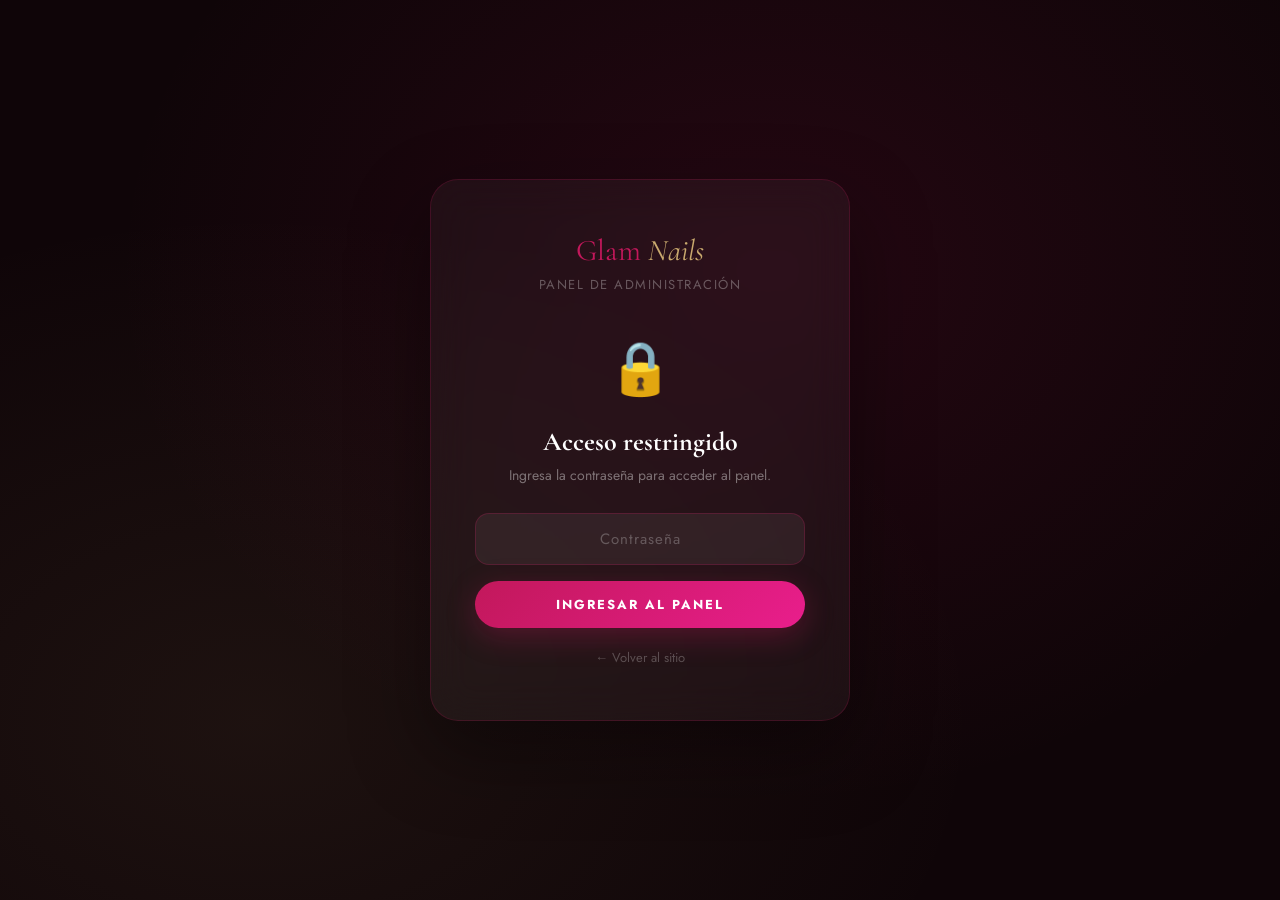
==== admin.html @ 14b95b0a "Add files via upload" ====
<!DOCTYPE html>
<html lang="es">
<head>
<meta charset="UTF-8">
<meta name="viewport" content="width=device-width, initial-scale=1.0">
<title>Admin — Glam Nails Studio</title>
<link rel="preconnect" href="https://fonts.googleapis.com">
<link href="https://fonts.googleapis.com/css2?family=Cormorant+Garamond:ital,wght@0,600;1,400&family=Jost:wght@300;400;500;600&display=swap" rel="stylesheet">
<style>
:root {
  --rose: #c2185b;
  --rose-light: #e91e8c;
  --blush: #fce4ec;
  --blush-mid: #f8bbd0;
  --gold: #c9a96e;
  --cream: #fff8f8;
  --dark: #1a0a0f;
  --text: #3d1a2a;
  --muted: #9e7a8a;
  --bg: #0f0508;
  --sidebar-w: 240px;
  --success: #22c55e;
  --danger: #ef4444;
}

* { margin: 0; padding: 0; box-sizing: border-box; }
body { font-family: 'Jost', sans-serif; background: var(--bg); color: #e8d5dc; min-height: 100vh; }

/* ===================== LOGIN SCREEN ===================== */
#loginScreen {
  min-height: 100vh;
  display: flex;
  align-items: center;
  justify-content: center;
  background: radial-gradient(ellipse at 60% 30%, rgba(194,24,91,.12) 0%, transparent 60%),
              radial-gradient(ellipse at 20% 80%, rgba(201,169,110,.08) 0%, transparent 50%),
              var(--bg);
}
.login-box {
  background: rgba(255,255,255,.04);
  border: 1px solid rgba(194,24,91,.2);
  border-radius: 28px;
  padding: 52px 44px;
  width: 100%;
  max-width: 420px;
  text-align: center;
  backdrop-filter: blur(20px);
  box-shadow: 0 32px 80px rgba(0,0,0,.4);
}
.login-logo { font-family: 'Cormorant Garamond', serif; font-size: 30px; color: var(--rose); margin-bottom: 6px; }
.login-logo span { color: var(--gold); font-style: italic; }
.login-subtitle { font-size: 13px; color: rgba(255,255,255,.3); letter-spacing: 1.5px; text-transform: uppercase; margin-bottom: 36px; }
.login-icon { font-size: 52px; margin-bottom: 20px; }
.login-box h2 { font-family: 'Cormorant Garamond', serif; font-size: 26px; color: #fff; margin-bottom: 8px; }
.login-box p { font-size: 14px; color: rgba(255,255,255,.4); margin-bottom: 28px; }
.login-input-wrap { position: relative; margin-bottom: 16px; }
.login-input-wrap input {
  width: 100%;
  padding: 14px 18px;
  background: rgba(255,255,255,.06);
  border: 1.5px solid rgba(194,24,91,.25);
  border-radius: 14px;
  font-family: 'Jost', sans-serif;
  font-size: 15px;
  color: #fff;
  outline: none;
  letter-spacing: 3px;
  text-align: center;
  transition: border-color .3s, box-shadow .3s;
}
.login-input-wrap input:focus {
  border-color: var(--rose);
  box-shadow: 0 0 0 4px rgba(194,24,91,.12);
}
.login-input-wrap input::placeholder { letter-spacing: 1px; color: rgba(255,255,255,.25); }
.login-btn {
  width: 100%;
  padding: 14px;
  background: linear-gradient(135deg, var(--rose), var(--rose-light));
  color: #fff;
  border: none;
  border-radius: 40px;
  font-size: 13px;
  letter-spacing: 2px;
  text-transform: uppercase;
  font-weight: 700;
  cursor: pointer;
  font-family: 'Jost', sans-serif;
  transition: all .3s;
  box-shadow: 0 8px 30px rgba(194,24,91,.3);
}
.login-btn:hover { transform: translateY(-2px); box-shadow: 0 14px 40px rgba(194,24,91,.4); }
.login-error {
  display: none;
  align-items: center;
  gap: 8px;
  background: rgba(239,68,68,.1);
  border: 1px solid rgba(239,68,68,.3);
  color: #fca5a5;
  padding: 10px 16px;
  border-radius: 10px;
  font-size: 13px;
  margin-top: 14px;
}
.back-link { display: inline-block; margin-top: 20px; color: rgba(255,255,255,.25); font-size: 13px; text-decoration: none; transition: color .3s; }
.back-link:hover { color: var(--rose); }

/* ===================== ADMIN PANEL ===================== */
#adminPanel { display: none; min-height: 100vh; }

.admin-layout { display: flex; min-height: 100vh; }

/* SIDEBAR */
.sidebar {
  width: var(--sidebar-w);
  background: rgba(255,255,255,.03);
  border-right: 1px solid rgba(194,24,91,.12);
  display: flex;
  flex-direction: column;
  position: fixed;
  top: 0; left: 0; bottom: 0;
  z-index: 100;
}
.sidebar-brand {
  padding: 28px 24px 20px;
  border-bottom: 1px solid rgba(194,24,91,.1);
}
.sidebar-brand .logo { font-family: 'Cormorant Garamond', serif; font-size: 20px; color: var(--rose); }
.sidebar-brand .logo span { color: var(--gold); font-style: italic; }
.sidebar-brand p { font-size: 11px; color: rgba(255,255,255,.25); letter-spacing: 1.5px; text-transform: uppercase; margin-top: 2px; }
.sidebar-nav { flex: 1; padding: 16px 12px; }
.sidebar-section { font-size: 10px; letter-spacing: 2px; text-transform: uppercase; color: rgba(255,255,255,.2); padding: 12px 12px 6px; }
.tab-btn {
  width: 100%;
  display: flex;
  align-items: center;
  gap: 10px;
  padding: 10px 12px;
  background: none;
  border: none;
  color: rgba(255,255,255,.45);
  font-family: 'Jost', sans-serif;
  font-size: 14px;
  font-weight: 500;
  cursor: pointer;
  border-radius: 10px;
  transition: all .2s;
  text-align: left;
  margin-bottom: 2px;
  position: relative;
}
.tab-btn .tab-icon { font-size: 16px; }
.tab-btn:hover { background: rgba(194,24,91,.08); color: rgba(255,255,255,.75); }
.tab-btn.active { background: rgba(194,24,91,.15); color: #fff; }
.tab-btn.active::before {
  content: '';
  position: absolute;
  left: 0; top: 25%; bottom: 25%;
  width: 3px;
  background: var(--rose);
  border-radius: 0 3px 3px 0;
}
.tab-badge {
  margin-left: auto;
  background: var(--rose);
  color: #fff;
  font-size: 10px;
  font-weight: 700;
  padding: 2px 7px;
  border-radius: 20px;
  min-width: 20px;
  text-align: center;
}
.sidebar-footer {
  padding: 16px 12px;
  border-top: 1px solid rgba(194,24,91,.1);
}
.back-to-site {
  display: flex;
  align-items: center;
  gap: 8px;
  color: rgba(255,255,255,.3);
  font-size: 13px;
  text-decoration: none;
  padding: 8px 12px;
  border-radius: 8px;
  transition: all .2s;
}
.back-to-site:hover { color: rgba(255,255,255,.6); background: rgba(255,255,255,.04); }

/* MAIN CONTENT */
.admin-main {
  margin-left: var(--sidebar-w);
  flex: 1;
  padding: 36px 40px;
  min-height: 100vh;
}
.admin-topbar {
  display: flex;
  align-items: center;
  justify-content: space-between;
  margin-bottom: 32px;
}
.admin-topbar h1 {
  font-family: 'Cormorant Garamond', serif;
  font-size: 30px;
  font-weight: 600;
  color: #fff;
}
.admin-topbar p { font-size: 13px; color: rgba(255,255,255,.3); margin-top: 2px; }
.topbar-actions { display: flex; gap: 10px; }

/* TAB PANES */
.tab-pane { display: none; }
.tab-pane.active { display: block; }

/* CARDS & SECTIONS */
.admin-card {
  background: rgba(255,255,255,.04);
  border: 1px solid rgba(194,24,91,.12);
  border-radius: 18px;
  padding: 28px;
  margin-bottom: 24px;
}
.admin-card h3 {
  font-family: 'Cormorant Garamond', serif;
  font-size: 22px;
  color: #fff;
  margin-bottom: 6px;
}
.admin-card .card-sub { font-size: 13px; color: rgba(255,255,255,.3); margin-bottom: 20px; }

/* DROP ZONE */
.drop-zone {
  border: 2px dashed rgba(194,24,91,.3);
  border-radius: 14px;
  padding: 36px;
  text-align: center;
  cursor: pointer;
  transition: all .3s;
  position: relative;
  background: rgba(194,24,91,.03);
}
.drop-zone:hover, .drop-zone.drag-over {
  border-color: var(--rose);
  background: rgba(194,24,91,.07);
}
.drop-zone input[type=file] {
  position: absolute; inset: 0; opacity: 0; cursor: pointer; width: 100%; height: 100%;
}
.drop-icon { font-size: 38px; margin-bottom: 10px; }
.drop-zone strong { color: rgba(255,255,255,.7); font-size: 15px; display: block; margin-bottom: 4px; }
.drop-zone p { color: rgba(255,255,255,.3); font-size: 13px; }

/* GALLERY GRID ADMIN */
.admin-gallery-grid {
  display: grid;
  grid-template-columns: repeat(auto-fill, minmax(140px, 1fr));
  gap: 12px;
  margin-top: 20px;
}
.admin-img-card {
  border-radius: 12px;
  overflow: hidden;
  aspect-ratio: 1;
  position: relative;
  background: rgba(255,255,255,.05);
  border: 1px solid rgba(194,24,91,.1);
}
.admin-img-card img { width: 100%; height: 100%; object-fit: cover; }
.admin-img-overlay {
  position: absolute; inset: 0;
  background: rgba(26,10,15,.6);
  display: flex; align-items: center; justify-content: center;
  opacity: 0; transition: opacity .2s;
}
.admin-img-card:hover .admin-img-overlay { opacity: 1; }
.img-delete-btn {
  background: rgba(239,68,68,.9); border: none; border-radius: 50%;
  width: 36px; height: 36px; font-size: 16px; cursor: pointer;
  display: flex; align-items: center; justify-content: center;
  transition: background .2s;
}
.img-delete-btn:hover { background: #dc2626; }
.img-name {
  position: absolute; bottom: 0; left: 0; right: 0;
  background: linear-gradient(to top, rgba(0,0,0,.7), transparent);
  color: rgba(255,255,255,.7); font-size: 10px; padding: 8px 8px 6px;
  letter-spacing: .5px; white-space: nowrap; overflow: hidden; text-overflow: ellipsis;
}

/* CATALOG ADMIN */
.catalog-admin-row {
  display: flex; align-items: center; gap: 14px;
  padding: 14px 0; border-bottom: 1px solid rgba(194,24,91,.08);
}
.catalog-admin-row:last-child { border-bottom: none; }
.catalog-admin-img {
  width: 54px; height: 54px; border-radius: 10px; overflow: hidden;
  background: rgba(194,24,91,.1); display: flex; align-items: center; justify-content: center;
  font-size: 28px; flex-shrink: 0;
}
.catalog-admin-img img { width: 100%; height: 100%; object-fit: cover; }
.catalog-admin-info { flex: 1; min-width: 0; }
.catalog-admin-info strong { color: #fff; font-size: 15px; display: block; }
.catalog-admin-info p { font-size: 13px; color: rgba(255,255,255,.3); margin-top: 2px; }
.cat-type-badge {
  display: inline-block; background: rgba(194,24,91,.15); color: #f48fb1;
  font-size: 10px; letter-spacing: 1px; text-transform: uppercase; font-weight: 600;
  padding: 2px 9px; border-radius: 20px; margin: 3px 0;
}
.cat-price-label { color: var(--gold); font-size: 14px; font-weight: 600; }

/* CATALOG FORM */
#catalogForm {
  background: rgba(194,24,91,.05);
  border: 1px solid rgba(194,24,91,.15);
  border-radius: 14px;
  padding: 24px;
  margin-bottom: 20px;
}
#catalogForm h4 { color: #fff; font-size: 16px; margin-bottom: 16px; }
#catalogImgPreviewWrap { display: none; margin-bottom: 14px; }
#catalogImgPreview { width: 100%; max-height: 180px; object-fit: cover; border-radius: 10px; }

/* FORM ELEMENTS (admin style) */
.form-group-a { margin-bottom: 14px; }
.form-group-a label {
  display: block; font-size: 11px; letter-spacing: 1.5px; text-transform: uppercase;
  color: rgba(255,255,255,.35); font-weight: 600; margin-bottom: 6px;
}
.form-group-a input,
.form-group-a select,
.form-group-a textarea {
  width: 100%;
  padding: 11px 14px;
  background: rgba(255,255,255,.05);
  border: 1.5px solid rgba(194,24,91,.2);
  border-radius: 10px;
  font-family: 'Jost', sans-serif;
  font-size: 14px;
  color: rgba(255,255,255,.85);
  outline: none;
  transition: border-color .3s;
}
.form-group-a input:focus,
.form-group-a select:focus,
.form-group-a textarea:focus { border-color: var(--rose); }
.form-group-a select option { background: #1a0a0f; }
.form-group-a textarea { resize: vertical; }
.form-row-2 { display: grid; grid-template-columns: 1fr 1fr; gap: 14px; }
.form-actions { display: flex; gap: 10px; margin-top: 6px; flex-wrap: wrap; }

/* ACTION BUTTONS */
.action-btn {
  padding: 9px 18px; border-radius: 30px; font-family: 'Jost', sans-serif;
  font-size: 12px; letter-spacing: 1px; text-transform: uppercase; font-weight: 600;
  cursor: pointer; border: none; transition: all .2s; display: inline-flex; align-items: center; gap: 6px;
}
.action-btn.primary { background: linear-gradient(135deg, var(--rose), var(--rose-light)); color: #fff; }
.action-btn.primary:hover { transform: translateY(-1px); box-shadow: 0 6px 20px rgba(194,24,91,.3); }
.action-btn.secondary { background: rgba(255,255,255,.07); color: rgba(255,255,255,.6); border: 1px solid rgba(255,255,255,.12); }
.action-btn.secondary:hover { background: rgba(255,255,255,.1); color: #fff; }
.action-btn.danger { background: rgba(239,68,68,.1); color: #fca5a5; border: 1px solid rgba(239,68,68,.2); }
.action-btn.danger:hover { background: rgba(239,68,68,.2); }
.action-btn.success { background: rgba(34,197,94,.12); color: #86efac; border: 1px solid rgba(34,197,94,.2); }
.action-btn.success:hover { background: rgba(34,197,94,.2); }
.action-btn.small { padding: 6px 13px; font-size: 11px; }

/* SERVICES ADMIN */
.service-admin-card {
  background: rgba(255,255,255,.03);
  border: 1px solid rgba(194,24,91,.1);
  border-radius: 14px;
  padding: 20px;
  margin-bottom: 14px;
  transition: border-color .2s;
}
.service-admin-card:hover { border-color: rgba(194,24,91,.22); }
.service-admin-head { display: flex; align-items: center; gap: 14px; }
.svc-icon-big { font-size: 32px; flex-shrink: 0; }
.service-admin-head > div { flex: 1; }
.service-admin-head strong { color: #fff; font-size: 16px; display: block; }
.svc-price-display { font-size: 13px; color: var(--gold); }
.service-edit-form {
  margin-top: 18px;
  padding-top: 18px;
  border-top: 1px solid rgba(194,24,91,.1);
}

/* APPOINTMENTS */
.apt-filter-tabs { display: flex; gap: 8px; margin-bottom: 18px; flex-wrap: wrap; }
.apt-filter-btn {
  padding: 7px 18px; border-radius: 20px; border: 1px solid rgba(194,24,91,.2);
  background: none; color: rgba(255,255,255,.4); font-size: 12px; font-weight: 600;
  letter-spacing: 1px; text-transform: uppercase; cursor: pointer;
  font-family: 'Jost', sans-serif; transition: all .2s;
}
.apt-filter-btn:hover, .apt-filter-btn.active { background: rgba(194,24,91,.15); color: #fff; border-color: rgba(194,24,91,.4); }
.apt-card {
  background: rgba(255,255,255,.03);
  border: 1px solid rgba(194,24,91,.1);
  border-left: 3px solid rgba(194,24,91,.4);
  border-radius: 12px;
  padding: 16px 18px;
  margin-bottom: 10px;
}
.apt-card.status-confirmada { border-left-color: var(--success); }
.apt-card.status-cancelada { border-left-color: #ef4444; opacity: .65; }
.apt-head { display: flex; align-items: flex-start; justify-content: space-between; margin-bottom: 8px; gap: 12px; }
.apt-head strong { color: #fff; font-size: 15px; }
.apt-badge {
  display: inline-block; font-size: 10px; font-weight: 700; padding: 2px 10px;
  border-radius: 20px; text-transform: uppercase; letter-spacing: 1px; margin-left: 8px;
}
.apt-badge.nueva { background: rgba(194,24,91,.15); color: #f48fb1; }
.apt-badge.confirmada { background: rgba(34,197,94,.12); color: #86efac; }
.apt-badge.cancelada { background: rgba(239,68,68,.1); color: #fca5a5; }
.apt-actions { display: flex; gap: 6px; flex-shrink: 0; flex-wrap: wrap; }
.apt-details { display: flex; flex-wrap: wrap; gap: 14px; font-size: 13px; color: rgba(255,255,255,.4); }
.apt-notes { font-size: 13px; color: rgba(255,255,255,.35); margin-top: 8px; font-style: italic; }

/* BUSINESS FORM */
.biz-section-title { color: rgba(255,255,255,.5); font-size: 11px; letter-spacing: 2px; text-transform: uppercase; font-weight: 600; margin: 22px 0 14px; padding-top: 22px; border-top: 1px solid rgba(194,24,91,.08); }
.biz-section-title:first-child { margin-top: 0; padding-top: 0; border-top: none; }

/* EMPTY STATES */
.empty-state { text-align: center; padding: 40px; color: rgba(255,255,255,.2); }
.empty-state .empty-icon { font-size: 40px; margin-bottom: 12px; }
.empty-state p { font-size: 14px; }

/* STATS BAR */
.stats-bar { display: grid; grid-template-columns: repeat(3, 1fr); gap: 16px; margin-bottom: 28px; }
.stat-box {
  background: rgba(255,255,255,.04);
  border: 1px solid rgba(194,24,91,.1);
  border-radius: 14px;
  padding: 18px 20px;
}
.stat-box .stat-val { font-family: 'Cormorant Garamond', serif; font-size: 32px; color: var(--rose); font-weight: 700; }
.stat-box .stat-lbl { font-size: 12px; color: rgba(255,255,255,.3); letter-spacing: 1px; text-transform: uppercase; margin-top: 4px; }

/* TOAST */
#toast {
  position: fixed; bottom: 28px; left: 50%; transform: translateX(-50%) translateY(20px);
  background: rgba(34,197,94,.9); color: #fff; padding: 12px 24px; border-radius: 30px;
  font-size: 14px; font-weight: 600; pointer-events: none;
  opacity: 0; transition: all .35s; z-index: 9999; white-space: nowrap;
}
#toast.show { opacity: 1; transform: translateX(-50%) translateY(0); }

/* RESPONSIVE */
@media(max-width:768px) {
  .sidebar { display: none; }
  .admin-main { margin-left: 0; padding: 20px; }
  .stats-bar { grid-template-columns: 1fr; }
  .form-row-2 { grid-template-columns: 1fr; }
}
</style>
</head>
<body>

<!-- ======== LOGIN ======== -->
<div id="loginScreen">
  <div class="login-box">
    <div class="login-logo">Glam <span>Nails</span></div>
    <div class="login-subtitle">Panel de Administración</div>
    <div class="login-icon">🔒</div>
    <h2>Acceso restringido</h2>
    <p>Ingresa la contraseña para acceder al panel.</p>
    <div class="login-input-wrap">
      <input type="password" id="adminPass" placeholder="Contraseña">
    </div>
    <button class="login-btn" onclick="checkLogin()">Ingresar al Panel</button>
    <div class="login-error" id="loginError">
      <span>❌</span> Contraseña incorrecta. Intenta de nuevo.
    </div>
    <a href="index.html" class="back-link">← Volver al sitio</a>
  </div>
</div>

<!-- ======== ADMIN PANEL ======== -->
<div id="adminPanel">
  <div class="admin-layout">

    <!-- SIDEBAR -->
    <aside class="sidebar">
      <div class="sidebar-brand">
        <div class="logo">Glam <span>Nails</span></div>
        <p>Panel Admin</p>
      </div>
      <nav class="sidebar-nav">
        <div class="sidebar-section">Contenido</div>
        <button class="tab-btn active" onclick="showTab('tabGaleria', this)">
          <span class="tab-icon">📸</span> Galería
        </button>
        <button class="tab-btn" onclick="showTab('tabCatalogo', this)">
          <span class="tab-icon">💅</span> Catálogo
        </button>
        <button class="tab-btn" onclick="showTab('tabServicios', this)">
          <span class="tab-icon">✨</span> Servicios &amp; Precios
        </button>
        <div class="sidebar-section">Gestión</div>
        <button class="tab-btn" onclick="showTab('tabCitas', this)">
          <span class="tab-icon">📅</span> Citas
          <span class="tab-badge" id="aptsBadge">0</span>
        </button>
        <button class="tab-btn" onclick="showTab('tabNegocio', this)">
          <span class="tab-icon">⚙️</span> Mi Negocio
        </button>
      </nav>
      <div class="sidebar-footer">
        <a href="index.html" class="back-to-site">
          <span>←</span> Ver sitio web
        </a>
      </div>
    </aside>

    <!-- MAIN -->
    <main class="admin-main">

      <!-- TOPBAR (changes per tab) -->
      <div class="admin-topbar">
        <div>
          <h1 id="pageTitle">Galería de Fotos</h1>
          <p id="pageSubtitle">Administra las fotos que se muestran en la galería del sitio</p>
        </div>
      </div>

      <!-- STATS BAR (shown on some tabs) -->
      <div class="stats-bar" id="statsBar" style="display:none;">
        <div class="stat-box">
          <div class="stat-val" id="statApts">0</div>
          <div class="stat-lbl">Citas totales</div>
        </div>
        <div class="stat-box">
          <div class="stat-val" id="statNew">0</div>
          <div class="stat-lbl">Nuevas</div>
        </div>
        <div class="stat-box">
          <div class="stat-val" id="statConfirmed">0</div>
          <div class="stat-lbl">Confirmadas</div>
        </div>
      </div>

      <!-- ===== TAB: GALERÍA ===== -->
      <div class="tab-pane active" id="tabGaleria">
        <div class="admin-card">
          <h3>Subir fotos</h3>
          <p class="card-sub">Puedes subir múltiples fotos a la vez. Las fotos se mostrarán en la galería del sitio.</p>
          <div class="drop-zone" id="galleryDropZone">
            <div class="drop-icon">📤</div>
            <strong>Haz clic o arrastra fotos aquí</strong>
            <p>Formatos: JPG, PNG, WEBP</p>
            <input type="file" id="galleryFileInput" accept="image/*" multiple>
          </div>
        </div>
        <div class="admin-card">
          <h3>Fotos actuales</h3>
          <p class="card-sub">Haz clic en ✕ para eliminar una foto.</p>
          <div class="admin-gallery-grid" id="adminGalleryGrid"></div>
          <div class="empty-state" id="galleryEmpty">
            <div class="empty-icon">🌸</div>
            <p>No hay fotos todavía. ¡Sube la primera!</p>
          </div>
        </div>
      </div>

      <!-- ===== TAB: CATÁLOGO ===== -->
      <div class="tab-pane" id="tabCatalogo">
        <div class="admin-card">
          <div style="display:flex;align-items:center;justify-content:space-between;margin-bottom:16px;">
            <div>
              <h3>Diseños del catálogo</h3>
              <p class="card-sub" style="margin-bottom:0;">Tus diseños personalizados. Los diseños por defecto siempre se muestran.</p>
            </div>
            <button class="action-btn primary" onclick="toggleCatalogForm()">+ Agregar diseño</button>
          </div>

          <!-- FORM (hidden by default) -->
          <div id="catalogForm" style="display:none;">
            <h4>✦ Nuevo diseño</h4>
            <div id="catalogImgPreviewWrap">
              <img id="catalogImgPreview" src="" alt="">
            </div>
            <div style="text-align:center;margin-bottom:14px;">
              <label style="display:inline-block;background:rgba(194,24,91,.12);border:1px dashed rgba(194,24,91,.3);border-radius:10px;padding:10px 24px;cursor:pointer;color:rgba(255,255,255,.5);font-size:13px;">
                📷 Seleccionar imagen
                <input type="file" id="catalogFileInput" accept="image/*" style="display:none;">
              </label>
            </div>
            <div class="form-row-2">
              <div class="form-group-a">
                <label>Nombre del diseño</label>
                <input type="text" id="catName" placeholder="Ej: French Glam">
              </div>
              <div class="form-group-a">
                <label>Categoría</label>
                <select id="catType">
                  <option value="acrilicas">Uñas Acrílicas</option>
                  <option value="gel">Uñas en Gel</option>
                  <option value="nailart">Nail Art</option>
                </select>
              </div>
            </div>
            <div class="form-row-2">
              <div class="form-group-a">
                <label>Precio ($)</label>
                <input type="text" id="catPrice" placeholder="45">
              </div>
              <div class="form-group-a">
                <label>Emoji (si no hay foto)</label>
                <input type="text" id="catEmoji" placeholder="💅" maxlength="4">
              </div>
            </div>
            <div class="form-group-a">
              <label>Descripción</label>
              <input type="text" id="catDesc" placeholder="Ej: Diseño clásico con detalles dorados">
            </div>
            <div class="form-actions">
              <button class="action-btn primary" onclick="saveCatalogItem()">💾 Guardar diseño</button>
              <button class="action-btn secondary" onclick="toggleCatalogForm()">Cancelar</button>
            </div>
          </div>

          <div id="adminCatalogList"></div>
          <div class="empty-state" id="catalogEmpty">
            <div class="empty-icon">💅</div>
            <p>No has agregado diseños personalizados todavía.</p>
          </div>
        </div>
      </div>

      <!-- ===== TAB: SERVICIOS ===== -->
      <div class="tab-pane" id="tabServicios">
        <div class="admin-card">
          <div style="display:flex;align-items:center;justify-content:space-between;margin-bottom:20px;">
            <div>
              <h3>Servicios y Precios</h3>
              <p class="card-sub" style="margin-bottom:0;">Edita los nombres, precios y descripciones de tus servicios.</p>
            </div>
            <button class="action-btn primary" onclick="addNewService()">+ Nuevo servicio</button>
          </div>
          <div id="servicesAdminList"></div>
        </div>
      </div>

      <!-- ===== TAB: CITAS ===== -->
      <div class="tab-pane" id="tabCitas">
        <div class="admin-card">
          <div style="display:flex;align-items:center;justify-content:space-between;margin-bottom:18px;flex-wrap:wrap;gap:12px;">
            <div>
              <h3>Citas recibidas</h3>
              <p class="card-sub" style="margin-bottom:0;">Gestiona las reservas de tus clientas.</p>
            </div>
            <button class="action-btn danger small" onclick="clearAllAppointments()">🗑️ Limpiar todo</button>
          </div>
          <div class="apt-filter-tabs">
            <button class="apt-filter-btn active" onclick="filterApts(this,'todas')">Todas</button>
            <button class="apt-filter-btn" onclick="filterApts(this,'nueva')">Nuevas</button>
            <button class="apt-filter-btn" onclick="filterApts(this,'confirmada')">Confirmadas</button>
          </div>
          <div id="appointmentsList"></div>
          <div class="empty-state" id="appointmentsEmpty">
            <div class="empty-icon">📅</div>
            <p>No hay citas registradas todavía.</p>
          </div>
        </div>
      </div>

      <!-- ===== TAB: NEGOCIO ===== -->
      <div class="tab-pane" id="tabNegocio">
        <div class="admin-card">
          <h3>Información del negocio</h3>
          <p class="card-sub">Esta información se usa en toda la página web.</p>

          <div class="biz-section-title">Datos principales</div>
          <div class="form-row-2">
            <div class="form-group-a">
              <label>Nombre del negocio</label>
              <input type="text" id="bizName" placeholder="Glam Nails Studio">
            </div>
            <div class="form-group-a">
              <label>Teléfono WhatsApp (solo números)</label>
              <input type="tel" id="bizPhone" placeholder="50312345678">
            </div>
          </div>
          <div class="form-group-a">
            <label>Slogan / tagline</label>
            <input type="text" id="bizTagline" placeholder="Arte en tus manos, belleza real.">
          </div>
          <div class="form-row-2">
            <div class="form-group-a">
              <label>Instagram (usuario)</label>
              <input type="text" id="bizInstagram" placeholder="@glamNailsStudio">
            </div>
            <div class="form-group-a">
              <label>Dirección (opcional)</label>
              <input type="text" id="bizAddress" placeholder="Tu ciudad, país">
            </div>
          </div>

          <div class="biz-section-title">Estadísticas del hero</div>
          <div class="form-row-2">
            <div class="form-group-a">
              <label>Clientas felices</label>
              <input type="text" id="bizStatClients" placeholder="500+">
            </div>
            <div class="form-group-a">
              <label>Años de experiencia</label>
              <input type="text" id="bizStatYears" placeholder="3+">
            </div>
          </div>
          <div class="form-group-a" style="max-width:260px;">
            <label>Calidad / 3er stat</label>
            <input type="text" id="bizStatQuality" placeholder="100%">
          </div>

          <div style="margin-top:22px;">
            <button class="action-btn primary" onclick="saveBusinessInfo()">💾 Guardar información</button>
          </div>
        </div>
      </div>

    </main>
  </div>
</div>

<!-- TOAST -->
<div id="toast"></div>

<script src="data.js"></script>
<script src="admin.js"></script>
<script>
// Tab info map
const TAB_INFO = {
  tabGaleria:  { title: 'Galería de Fotos', sub: 'Administra las fotos que se muestran en la galería del sitio' },
  tabCatalogo: { title: 'Catálogo de Diseños', sub: 'Agrega y gestiona tus diseños personalizados con precio' },
  tabServicios:{ title: 'Servicios & Precios', sub: 'Edita los servicios, precios y descripciones de lo que ofreces' },
  tabCitas:    { title: 'Citas Recibidas', sub: 'Gestiona y confirma las reservas de tus clientas' },
  tabNegocio:  { title: 'Mi Negocio', sub: 'Información general: nombre, WhatsApp, redes sociales' },
};

const _origShowTab = showTab;
window.showTab = function(tabId, btn) {
  _origShowTab(tabId, btn);
  const info = TAB_INFO[tabId];
  if (info) {
    document.getElementById('pageTitle').textContent = info.title;
    document.getElementById('pageSubtitle').textContent = info.sub;
  }
  document.getElementById('statsBar').style.display = tabId === 'tabCitas' ? 'grid' : 'none';
  if (tabId === 'tabCitas') updateCitasStats();
};

function updateCitasStats() {
  const apts = GlamData.getAppointments();
  document.getElementById('statApts').textContent = apts.length;
  document.getElementById('statNew').textContent = apts.filter(a => (a.status || 'nueva') === 'nueva').length;
  document.getElementById('statConfirmed').textContent = apts.filter(a => a.status === 'confirmada').length;
  document.getElementById('aptsBadge').textContent = apts.filter(a => (a.status || 'nueva') === 'nueva').length;
}

function filterApts(btn, filter) {
  document.querySelectorAll('.apt-filter-btn').forEach(b => b.classList.remove('active'));
  btn.classList.add('active');
  renderAppointments(filter);
}

// Update badge on load
document.addEventListener('DOMContentLoaded', () => {
  const newApts = GlamData.getAppointments().filter(a => (a.status || 'nueva') === 'nueva').length;
  document.getElementById('aptsBadge').textContent = newApts;
});
</script>
</body>
</html>
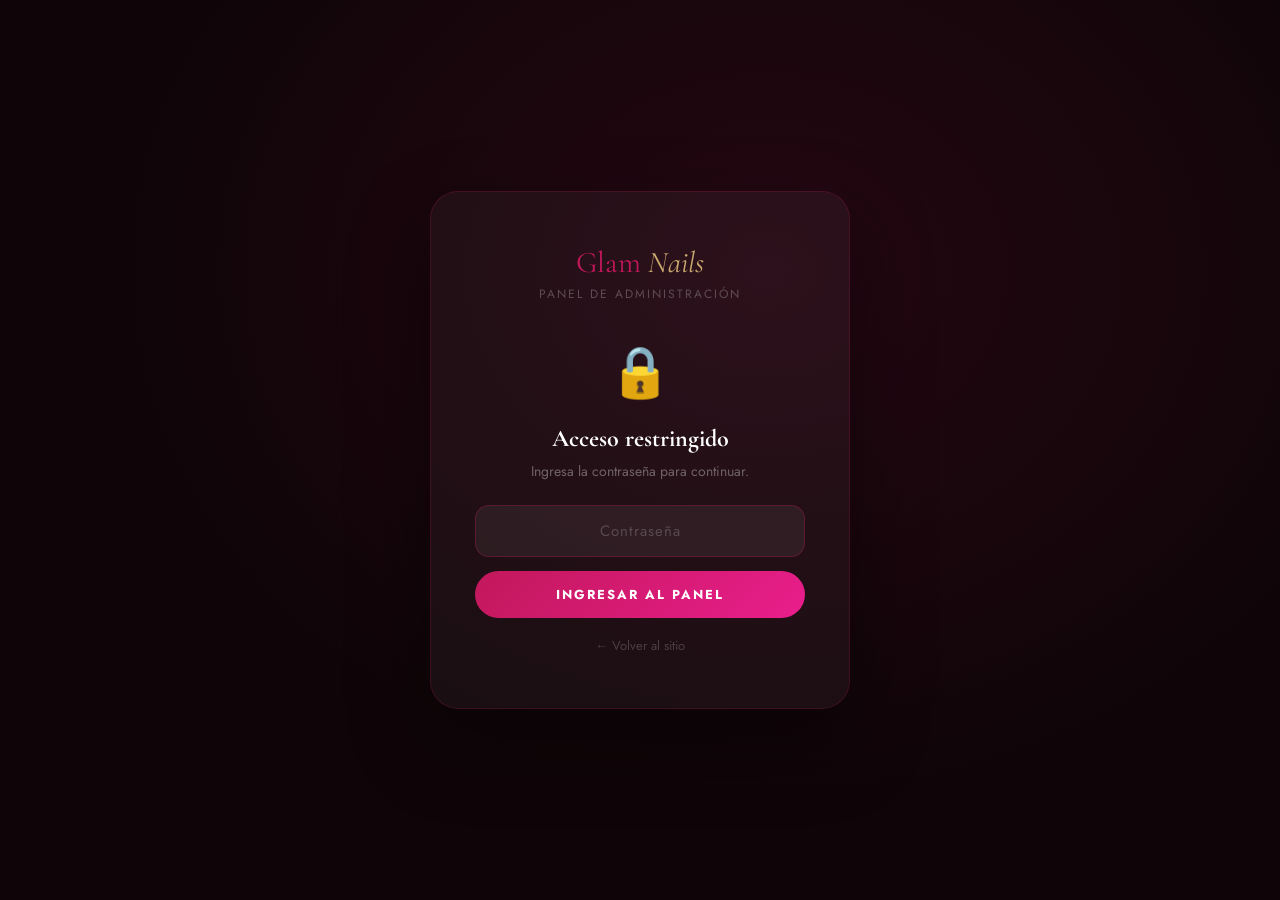
==== commit eac654ba: "Add files via upload" ====
--- a/admin.html
+++ b/admin.html
@@ -7,595 +7,236 @@
 <link rel="preconnect" href="https://fonts.googleapis.com">
 <link href="https://fonts.googleapis.com/css2?family=Cormorant+Garamond:ital,wght@0,600;1,400&family=Jost:wght@300;400;500;600&display=swap" rel="stylesheet">
 <style>
-:root {
-  --rose: #c2185b;
-  --rose-light: #e91e8c;
-  --blush: #fce4ec;
-  --blush-mid: #f8bbd0;
-  --gold: #c9a96e;
-  --cream: #fff8f8;
-  --dark: #1a0a0f;
-  --text: #3d1a2a;
-  --muted: #9e7a8a;
-  --bg: #0f0508;
-  --sidebar-w: 240px;
-  --success: #22c55e;
-  --danger: #ef4444;
-}
-
-* { margin: 0; padding: 0; box-sizing: border-box; }
-body { font-family: 'Jost', sans-serif; background: var(--bg); color: #e8d5dc; min-height: 100vh; }
-
-/* ===================== LOGIN SCREEN ===================== */
-#loginScreen {
-  min-height: 100vh;
-  display: flex;
-  align-items: center;
-  justify-content: center;
-  background: radial-gradient(ellipse at 60% 30%, rgba(194,24,91,.12) 0%, transparent 60%),
-              radial-gradient(ellipse at 20% 80%, rgba(201,169,110,.08) 0%, transparent 50%),
-              var(--bg);
-}
-.login-box {
-  background: rgba(255,255,255,.04);
-  border: 1px solid rgba(194,24,91,.2);
-  border-radius: 28px;
-  padding: 52px 44px;
-  width: 100%;
-  max-width: 420px;
-  text-align: center;
-  backdrop-filter: blur(20px);
-  box-shadow: 0 32px 80px rgba(0,0,0,.4);
-}
-.login-logo { font-family: 'Cormorant Garamond', serif; font-size: 30px; color: var(--rose); margin-bottom: 6px; }
-.login-logo span { color: var(--gold); font-style: italic; }
-.login-subtitle { font-size: 13px; color: rgba(255,255,255,.3); letter-spacing: 1.5px; text-transform: uppercase; margin-bottom: 36px; }
-.login-icon { font-size: 52px; margin-bottom: 20px; }
-.login-box h2 { font-family: 'Cormorant Garamond', serif; font-size: 26px; color: #fff; margin-bottom: 8px; }
-.login-box p { font-size: 14px; color: rgba(255,255,255,.4); margin-bottom: 28px; }
-.login-input-wrap { position: relative; margin-bottom: 16px; }
-.login-input-wrap input {
-  width: 100%;
-  padding: 14px 18px;
-  background: rgba(255,255,255,.06);
-  border: 1.5px solid rgba(194,24,91,.25);
-  border-radius: 14px;
-  font-family: 'Jost', sans-serif;
-  font-size: 15px;
-  color: #fff;
-  outline: none;
-  letter-spacing: 3px;
-  text-align: center;
-  transition: border-color .3s, box-shadow .3s;
-}
-.login-input-wrap input:focus {
-  border-color: var(--rose);
-  box-shadow: 0 0 0 4px rgba(194,24,91,.12);
-}
-.login-input-wrap input::placeholder { letter-spacing: 1px; color: rgba(255,255,255,.25); }
-.login-btn {
-  width: 100%;
-  padding: 14px;
-  background: linear-gradient(135deg, var(--rose), var(--rose-light));
-  color: #fff;
-  border: none;
-  border-radius: 40px;
-  font-size: 13px;
-  letter-spacing: 2px;
-  text-transform: uppercase;
-  font-weight: 700;
-  cursor: pointer;
-  font-family: 'Jost', sans-serif;
-  transition: all .3s;
-  box-shadow: 0 8px 30px rgba(194,24,91,.3);
-}
-.login-btn:hover { transform: translateY(-2px); box-shadow: 0 14px 40px rgba(194,24,91,.4); }
-.login-error {
-  display: none;
-  align-items: center;
-  gap: 8px;
-  background: rgba(239,68,68,.1);
-  border: 1px solid rgba(239,68,68,.3);
-  color: #fca5a5;
-  padding: 10px 16px;
-  border-radius: 10px;
-  font-size: 13px;
-  margin-top: 14px;
-}
-.back-link { display: inline-block; margin-top: 20px; color: rgba(255,255,255,.25); font-size: 13px; text-decoration: none; transition: color .3s; }
-.back-link:hover { color: var(--rose); }
-
-/* ===================== ADMIN PANEL ===================== */
-#adminPanel { display: none; min-height: 100vh; }
-
-.admin-layout { display: flex; min-height: 100vh; }
-
+:root{--rose:#c2185b;--rose-l:#e91e8c;--gold:#c9a96e;--bg:#0f0508;--sw:240px;}
+*{margin:0;padding:0;box-sizing:border-box;}
+body{font-family:'Jost',sans-serif;background:var(--bg);color:#e8d5dc;min-height:100vh;}
+/* LOGIN */
+#loginScreen{min-height:100vh;display:flex;align-items:center;justify-content:center;background:radial-gradient(ellipse at 60% 30%,rgba(194,24,91,.12),transparent 60%),var(--bg);}
+.lbox{background:rgba(255,255,255,.04);border:1px solid rgba(194,24,91,.2);border-radius:28px;padding:52px 44px;width:100%;max-width:420px;text-align:center;box-shadow:0 32px 80px rgba(0,0,0,.4);}
+.llogo{font-family:'Cormorant Garamond',serif;font-size:30px;color:var(--rose);margin-bottom:4px;}
+.llogo span{color:var(--gold);font-style:italic;}
+.lsub{font-size:12px;color:rgba(255,255,255,.25);letter-spacing:2px;text-transform:uppercase;margin-bottom:32px;}
+.licon{font-size:50px;margin-bottom:16px;}
+.lbox h2{font-family:'Cormorant Garamond',serif;font-size:24px;color:#fff;margin-bottom:8px;}
+.lbox>p{font-size:14px;color:rgba(255,255,255,.35);margin-bottom:24px;}
+.lbox input[type=password]{width:100%;padding:14px 18px;background:rgba(255,255,255,.06);border:1.5px solid rgba(194,24,91,.3);border-radius:14px;font-family:'Jost',sans-serif;font-size:15px;color:#fff;outline:none;letter-spacing:3px;text-align:center;transition:border-color .3s;margin-bottom:14px;}
+.lbox input[type=password]:focus{border-color:var(--rose);box-shadow:0 0 0 4px rgba(194,24,91,.1);}
+.lbox input::placeholder{letter-spacing:1px;color:rgba(255,255,255,.2);}
+.lbtn{width:100%;padding:14px;background:linear-gradient(135deg,var(--rose),var(--rose-l));color:#fff;border:none;border-radius:40px;font-size:13px;letter-spacing:2px;text-transform:uppercase;font-weight:700;cursor:pointer;font-family:'Jost',sans-serif;transition:all .3s;}
+.lbtn:hover{transform:translateY(-2px);box-shadow:0 12px 30px rgba(194,24,91,.35);}
+.lerr{display:none;align-items:center;gap:8px;background:rgba(239,68,68,.1);border:1px solid rgba(239,68,68,.3);color:#fca5a5;padding:10px 16px;border-radius:10px;font-size:13px;margin-top:12px;text-align:left;}
+.lback{display:inline-block;margin-top:18px;color:rgba(255,255,255,.2);font-size:13px;text-decoration:none;}
+.lback:hover{color:var(--rose);}
+/* PANEL */
+#adminPanel{display:none;}
+.layout{display:flex;min-height:100vh;}
 /* SIDEBAR */
-.sidebar {
-  width: var(--sidebar-w);
-  background: rgba(255,255,255,.03);
-  border-right: 1px solid rgba(194,24,91,.12);
-  display: flex;
-  flex-direction: column;
-  position: fixed;
-  top: 0; left: 0; bottom: 0;
-  z-index: 100;
-}
-.sidebar-brand {
-  padding: 28px 24px 20px;
-  border-bottom: 1px solid rgba(194,24,91,.1);
-}
-.sidebar-brand .logo { font-family: 'Cormorant Garamond', serif; font-size: 20px; color: var(--rose); }
-.sidebar-brand .logo span { color: var(--gold); font-style: italic; }
-.sidebar-brand p { font-size: 11px; color: rgba(255,255,255,.25); letter-spacing: 1.5px; text-transform: uppercase; margin-top: 2px; }
-.sidebar-nav { flex: 1; padding: 16px 12px; }
-.sidebar-section { font-size: 10px; letter-spacing: 2px; text-transform: uppercase; color: rgba(255,255,255,.2); padding: 12px 12px 6px; }
-.tab-btn {
-  width: 100%;
-  display: flex;
-  align-items: center;
-  gap: 10px;
-  padding: 10px 12px;
-  background: none;
-  border: none;
-  color: rgba(255,255,255,.45);
-  font-family: 'Jost', sans-serif;
-  font-size: 14px;
-  font-weight: 500;
-  cursor: pointer;
-  border-radius: 10px;
-  transition: all .2s;
-  text-align: left;
-  margin-bottom: 2px;
-  position: relative;
-}
-.tab-btn .tab-icon { font-size: 16px; }
-.tab-btn:hover { background: rgba(194,24,91,.08); color: rgba(255,255,255,.75); }
-.tab-btn.active { background: rgba(194,24,91,.15); color: #fff; }
-.tab-btn.active::before {
-  content: '';
-  position: absolute;
-  left: 0; top: 25%; bottom: 25%;
-  width: 3px;
-  background: var(--rose);
-  border-radius: 0 3px 3px 0;
-}
-.tab-badge {
-  margin-left: auto;
-  background: var(--rose);
-  color: #fff;
-  font-size: 10px;
-  font-weight: 700;
-  padding: 2px 7px;
-  border-radius: 20px;
-  min-width: 20px;
-  text-align: center;
-}
-.sidebar-footer {
-  padding: 16px 12px;
-  border-top: 1px solid rgba(194,24,91,.1);
-}
-.back-to-site {
-  display: flex;
-  align-items: center;
-  gap: 8px;
-  color: rgba(255,255,255,.3);
-  font-size: 13px;
-  text-decoration: none;
-  padding: 8px 12px;
-  border-radius: 8px;
-  transition: all .2s;
-}
-.back-to-site:hover { color: rgba(255,255,255,.6); background: rgba(255,255,255,.04); }
-
-/* MAIN CONTENT */
-.admin-main {
-  margin-left: var(--sidebar-w);
-  flex: 1;
-  padding: 36px 40px;
-  min-height: 100vh;
-}
-.admin-topbar {
-  display: flex;
-  align-items: center;
-  justify-content: space-between;
-  margin-bottom: 32px;
-}
-.admin-topbar h1 {
-  font-family: 'Cormorant Garamond', serif;
-  font-size: 30px;
-  font-weight: 600;
-  color: #fff;
-}
-.admin-topbar p { font-size: 13px; color: rgba(255,255,255,.3); margin-top: 2px; }
-.topbar-actions { display: flex; gap: 10px; }
-
-/* TAB PANES */
-.tab-pane { display: none; }
-.tab-pane.active { display: block; }
-
-/* CARDS & SECTIONS */
-.admin-card {
-  background: rgba(255,255,255,.04);
-  border: 1px solid rgba(194,24,91,.12);
-  border-radius: 18px;
-  padding: 28px;
-  margin-bottom: 24px;
-}
-.admin-card h3 {
-  font-family: 'Cormorant Garamond', serif;
-  font-size: 22px;
-  color: #fff;
-  margin-bottom: 6px;
-}
-.admin-card .card-sub { font-size: 13px; color: rgba(255,255,255,.3); margin-bottom: 20px; }
-
-/* DROP ZONE */
-.drop-zone {
-  border: 2px dashed rgba(194,24,91,.3);
-  border-radius: 14px;
-  padding: 36px;
-  text-align: center;
-  cursor: pointer;
-  transition: all .3s;
-  position: relative;
-  background: rgba(194,24,91,.03);
-}
-.drop-zone:hover, .drop-zone.drag-over {
-  border-color: var(--rose);
-  background: rgba(194,24,91,.07);
-}
-.drop-zone input[type=file] {
-  position: absolute; inset: 0; opacity: 0; cursor: pointer; width: 100%; height: 100%;
-}
-.drop-icon { font-size: 38px; margin-bottom: 10px; }
-.drop-zone strong { color: rgba(255,255,255,.7); font-size: 15px; display: block; margin-bottom: 4px; }
-.drop-zone p { color: rgba(255,255,255,.3); font-size: 13px; }
-
-/* GALLERY GRID ADMIN */
-.admin-gallery-grid {
-  display: grid;
-  grid-template-columns: repeat(auto-fill, minmax(140px, 1fr));
-  gap: 12px;
-  margin-top: 20px;
-}
-.admin-img-card {
-  border-radius: 12px;
-  overflow: hidden;
-  aspect-ratio: 1;
-  position: relative;
-  background: rgba(255,255,255,.05);
-  border: 1px solid rgba(194,24,91,.1);
-}
-.admin-img-card img { width: 100%; height: 100%; object-fit: cover; }
-.admin-img-overlay {
-  position: absolute; inset: 0;
-  background: rgba(26,10,15,.6);
-  display: flex; align-items: center; justify-content: center;
-  opacity: 0; transition: opacity .2s;
-}
-.admin-img-card:hover .admin-img-overlay { opacity: 1; }
-.img-delete-btn {
-  background: rgba(239,68,68,.9); border: none; border-radius: 50%;
-  width: 36px; height: 36px; font-size: 16px; cursor: pointer;
-  display: flex; align-items: center; justify-content: center;
-  transition: background .2s;
-}
-.img-delete-btn:hover { background: #dc2626; }
-.img-name {
-  position: absolute; bottom: 0; left: 0; right: 0;
-  background: linear-gradient(to top, rgba(0,0,0,.7), transparent);
-  color: rgba(255,255,255,.7); font-size: 10px; padding: 8px 8px 6px;
-  letter-spacing: .5px; white-space: nowrap; overflow: hidden; text-overflow: ellipsis;
-}
-
-/* CATALOG ADMIN */
-.catalog-admin-row {
-  display: flex; align-items: center; gap: 14px;
-  padding: 14px 0; border-bottom: 1px solid rgba(194,24,91,.08);
-}
-.catalog-admin-row:last-child { border-bottom: none; }
-.catalog-admin-img {
-  width: 54px; height: 54px; border-radius: 10px; overflow: hidden;
-  background: rgba(194,24,91,.1); display: flex; align-items: center; justify-content: center;
-  font-size: 28px; flex-shrink: 0;
-}
-.catalog-admin-img img { width: 100%; height: 100%; object-fit: cover; }
-.catalog-admin-info { flex: 1; min-width: 0; }
-.catalog-admin-info strong { color: #fff; font-size: 15px; display: block; }
-.catalog-admin-info p { font-size: 13px; color: rgba(255,255,255,.3); margin-top: 2px; }
-.cat-type-badge {
-  display: inline-block; background: rgba(194,24,91,.15); color: #f48fb1;
-  font-size: 10px; letter-spacing: 1px; text-transform: uppercase; font-weight: 600;
-  padding: 2px 9px; border-radius: 20px; margin: 3px 0;
-}
-.cat-price-label { color: var(--gold); font-size: 14px; font-weight: 600; }
-
+.sb{width:var(--sw);background:rgba(255,255,255,.03);border-right:1px solid rgba(194,24,91,.12);display:flex;flex-direction:column;position:fixed;top:0;left:0;bottom:0;z-index:100;}
+.sb-brand{padding:26px 22px 18px;border-bottom:1px solid rgba(194,24,91,.1);}
+.sb-logo{font-family:'Cormorant Garamond',serif;font-size:20px;color:var(--rose);}
+.sb-logo span{color:var(--gold);font-style:italic;}
+.sb-tag{font-size:10px;color:rgba(255,255,255,.2);letter-spacing:2px;text-transform:uppercase;margin-top:2px;}
+.sb-nav{flex:1;padding:14px 10px;}
+.sb-sec{font-size:10px;letter-spacing:2px;text-transform:uppercase;color:rgba(255,255,255,.18);padding:12px 12px 5px;}
+.tbtn{width:100%;display:flex;align-items:center;gap:10px;padding:10px 12px;background:none;border:none;color:rgba(255,255,255,.4);font-family:'Jost',sans-serif;font-size:14px;font-weight:500;cursor:pointer;border-radius:10px;transition:all .2s;text-align:left;margin-bottom:2px;position:relative;}
+.tbtn:hover{background:rgba(194,24,91,.08);color:rgba(255,255,255,.7);}
+.tbtn.active{background:rgba(194,24,91,.15);color:#fff;}
+.tbtn.active::before{content:'';position:absolute;left:0;top:20%;bottom:20%;width:3px;background:var(--rose);border-radius:0 3px 3px 0;}
+.badge{margin-left:auto;background:var(--rose);color:#fff;font-size:10px;font-weight:700;padding:2px 7px;border-radius:20px;}
+.sb-foot{padding:14px 10px;border-top:1px solid rgba(194,24,91,.1);}
+.sb-back{display:flex;align-items:center;gap:8px;color:rgba(255,255,255,.25);font-size:13px;text-decoration:none;padding:8px 12px;border-radius:8px;transition:all .2s;}
+.sb-back:hover{color:rgba(255,255,255,.55);background:rgba(255,255,255,.04);}
+/* MAIN */
+.main{margin-left:var(--sw);flex:1;padding:34px 38px;}
+.topbar{margin-bottom:28px;}
+.topbar h1{font-family:'Cormorant Garamond',serif;font-size:28px;font-weight:600;color:#fff;}
+.topbar p{font-size:13px;color:rgba(255,255,255,.3);margin-top:3px;}
+/* TABS */
+.pane{display:none;}
+.pane.active{display:block;}
+/* CARD */
+.card{background:rgba(255,255,255,.04);border:1px solid rgba(194,24,91,.12);border-radius:18px;padding:26px;margin-bottom:22px;}
+.card h3{font-family:'Cormorant Garamond',serif;font-size:21px;color:#fff;margin-bottom:5px;}
+.csub{font-size:13px;color:rgba(255,255,255,.28);margin-bottom:18px;}
+.card-hd{display:flex;align-items:flex-start;justify-content:space-between;gap:12px;margin-bottom:18px;flex-wrap:wrap;}
+.card-hd h3,.card-hd .csub{margin-bottom:2px;}
+/* DROP */
+.dz{border:2px dashed rgba(194,24,91,.28);border-radius:14px;padding:34px;text-align:center;cursor:pointer;transition:all .3s;position:relative;background:rgba(194,24,91,.02);}
+.dz:hover,.dz.over{border-color:var(--rose);background:rgba(194,24,91,.07);}
+.dz input{position:absolute;inset:0;opacity:0;cursor:pointer;width:100%;height:100%;}
+.dz .di{font-size:36px;margin-bottom:8px;}
+.dz strong{color:rgba(255,255,255,.65);font-size:14px;display:block;margin-bottom:4px;}
+.dz p{color:rgba(255,255,255,.28);font-size:13px;}
+/* GALLERY GRID */
+.gg{display:grid;grid-template-columns:repeat(auto-fill,minmax(130px,1fr));gap:10px;margin-top:18px;}
+.gcard{border-radius:11px;overflow:hidden;aspect-ratio:1;position:relative;background:rgba(255,255,255,.05);border:1px solid rgba(194,24,91,.1);}
+.gcard img{width:100%;height:100%;object-fit:cover;display:block;}
+.gov{position:absolute;inset:0;background:rgba(0,0,0,.55);display:flex;align-items:center;justify-content:center;opacity:0;transition:opacity .2s;}
+.gcard:hover .gov{opacity:1;}
+.gdel{background:rgba(220,38,38,.9);border:none;border-radius:50%;width:34px;height:34px;font-size:15px;cursor:pointer;display:flex;align-items:center;justify-content:center;}
+.gname{position:absolute;bottom:0;left:0;right:0;background:linear-gradient(to top,rgba(0,0,0,.65),transparent);color:rgba(255,255,255,.65);font-size:10px;padding:8px 6px 5px;white-space:nowrap;overflow:hidden;text-overflow:ellipsis;}
+/* CATALOG */
+.crow{display:flex;align-items:center;gap:12px;padding:12px 0;border-bottom:1px solid rgba(194,24,91,.07);}
+.crow:last-child{border-bottom:none;}
+.cthumb{width:50px;height:50px;border-radius:9px;overflow:hidden;background:rgba(194,24,91,.1);display:flex;align-items:center;justify-content:center;font-size:26px;flex-shrink:0;}
+.cthumb img{width:100%;height:100%;object-fit:cover;}
+.cinfo{flex:1;min-width:0;}
+.cinfo strong{color:#fff;font-size:14px;display:block;}
+.cinfo p{font-size:12px;color:rgba(255,255,255,.28);margin-top:2px;}
+.ctag{display:inline-block;background:rgba(194,24,91,.14);color:#f48fb1;font-size:10px;letter-spacing:1px;text-transform:uppercase;font-weight:600;padding:2px 8px;border-radius:20px;margin:2px 0;}
+.cprice{color:var(--gold);font-size:14px;font-weight:600;}
 /* CATALOG FORM */
-#catalogForm {
-  background: rgba(194,24,91,.05);
-  border: 1px solid rgba(194,24,91,.15);
-  border-radius: 14px;
-  padding: 24px;
-  margin-bottom: 20px;
-}
-#catalogForm h4 { color: #fff; font-size: 16px; margin-bottom: 16px; }
-#catalogImgPreviewWrap { display: none; margin-bottom: 14px; }
-#catalogImgPreview { width: 100%; max-height: 180px; object-fit: cover; border-radius: 10px; }
-
-/* FORM ELEMENTS (admin style) */
-.form-group-a { margin-bottom: 14px; }
-.form-group-a label {
-  display: block; font-size: 11px; letter-spacing: 1.5px; text-transform: uppercase;
-  color: rgba(255,255,255,.35); font-weight: 600; margin-bottom: 6px;
-}
-.form-group-a input,
-.form-group-a select,
-.form-group-a textarea {
-  width: 100%;
-  padding: 11px 14px;
-  background: rgba(255,255,255,.05);
-  border: 1.5px solid rgba(194,24,91,.2);
-  border-radius: 10px;
-  font-family: 'Jost', sans-serif;
-  font-size: 14px;
-  color: rgba(255,255,255,.85);
-  outline: none;
-  transition: border-color .3s;
-}
-.form-group-a input:focus,
-.form-group-a select:focus,
-.form-group-a textarea:focus { border-color: var(--rose); }
-.form-group-a select option { background: #1a0a0f; }
-.form-group-a textarea { resize: vertical; }
-.form-row-2 { display: grid; grid-template-columns: 1fr 1fr; gap: 14px; }
-.form-actions { display: flex; gap: 10px; margin-top: 6px; flex-wrap: wrap; }
-
-/* ACTION BUTTONS */
-.action-btn {
-  padding: 9px 18px; border-radius: 30px; font-family: 'Jost', sans-serif;
-  font-size: 12px; letter-spacing: 1px; text-transform: uppercase; font-weight: 600;
-  cursor: pointer; border: none; transition: all .2s; display: inline-flex; align-items: center; gap: 6px;
-}
-.action-btn.primary { background: linear-gradient(135deg, var(--rose), var(--rose-light)); color: #fff; }
-.action-btn.primary:hover { transform: translateY(-1px); box-shadow: 0 6px 20px rgba(194,24,91,.3); }
-.action-btn.secondary { background: rgba(255,255,255,.07); color: rgba(255,255,255,.6); border: 1px solid rgba(255,255,255,.12); }
-.action-btn.secondary:hover { background: rgba(255,255,255,.1); color: #fff; }
-.action-btn.danger { background: rgba(239,68,68,.1); color: #fca5a5; border: 1px solid rgba(239,68,68,.2); }
-.action-btn.danger:hover { background: rgba(239,68,68,.2); }
-.action-btn.success { background: rgba(34,197,94,.12); color: #86efac; border: 1px solid rgba(34,197,94,.2); }
-.action-btn.success:hover { background: rgba(34,197,94,.2); }
-.action-btn.small { padding: 6px 13px; font-size: 11px; }
-
-/* SERVICES ADMIN */
-.service-admin-card {
-  background: rgba(255,255,255,.03);
-  border: 1px solid rgba(194,24,91,.1);
-  border-radius: 14px;
-  padding: 20px;
-  margin-bottom: 14px;
-  transition: border-color .2s;
-}
-.service-admin-card:hover { border-color: rgba(194,24,91,.22); }
-.service-admin-head { display: flex; align-items: center; gap: 14px; }
-.svc-icon-big { font-size: 32px; flex-shrink: 0; }
-.service-admin-head > div { flex: 1; }
-.service-admin-head strong { color: #fff; font-size: 16px; display: block; }
-.svc-price-display { font-size: 13px; color: var(--gold); }
-.service-edit-form {
-  margin-top: 18px;
-  padding-top: 18px;
-  border-top: 1px solid rgba(194,24,91,.1);
-}
-
+#catForm{background:rgba(194,24,91,.05);border:1px solid rgba(194,24,91,.18);border-radius:13px;padding:22px;margin-bottom:18px;}
+#catForm h4{color:#fff;font-size:15px;margin-bottom:14px;}
+#catPrev{display:none;margin-bottom:12px;}
+#catPrev img{width:100%;max-height:160px;object-fit:cover;border-radius:9px;display:block;}
+.pick{display:inline-flex;align-items:center;gap:7px;background:rgba(194,24,91,.1);border:1.5px dashed rgba(194,24,91,.35);border-radius:9px;padding:9px 20px;cursor:pointer;color:rgba(255,255,255,.55);font-size:13px;margin-bottom:12px;transition:all .2s;}
+.pick:hover{background:rgba(194,24,91,.18);color:#fff;}
+/* SERVICES */
+.scard{background:rgba(255,255,255,.03);border:1px solid rgba(194,24,91,.1);border-radius:13px;padding:18px;margin-bottom:12px;}
+.shead{display:flex;align-items:center;gap:12px;}
+.sico{font-size:30px;flex-shrink:0;}
+.shead>div:nth-child(2){flex:1;}
+.shead strong{color:#fff;font-size:15px;display:block;}
+.sprice{font-size:13px;color:var(--gold);}
+.sedit{margin-top:16px;padding-top:16px;border-top:1px solid rgba(194,24,91,.1);}
 /* APPOINTMENTS */
-.apt-filter-tabs { display: flex; gap: 8px; margin-bottom: 18px; flex-wrap: wrap; }
-.apt-filter-btn {
-  padding: 7px 18px; border-radius: 20px; border: 1px solid rgba(194,24,91,.2);
-  background: none; color: rgba(255,255,255,.4); font-size: 12px; font-weight: 600;
-  letter-spacing: 1px; text-transform: uppercase; cursor: pointer;
-  font-family: 'Jost', sans-serif; transition: all .2s;
-}
-.apt-filter-btn:hover, .apt-filter-btn.active { background: rgba(194,24,91,.15); color: #fff; border-color: rgba(194,24,91,.4); }
-.apt-card {
-  background: rgba(255,255,255,.03);
-  border: 1px solid rgba(194,24,91,.1);
-  border-left: 3px solid rgba(194,24,91,.4);
-  border-radius: 12px;
-  padding: 16px 18px;
-  margin-bottom: 10px;
-}
-.apt-card.status-confirmada { border-left-color: var(--success); }
-.apt-card.status-cancelada { border-left-color: #ef4444; opacity: .65; }
-.apt-head { display: flex; align-items: flex-start; justify-content: space-between; margin-bottom: 8px; gap: 12px; }
-.apt-head strong { color: #fff; font-size: 15px; }
-.apt-badge {
-  display: inline-block; font-size: 10px; font-weight: 700; padding: 2px 10px;
-  border-radius: 20px; text-transform: uppercase; letter-spacing: 1px; margin-left: 8px;
-}
-.apt-badge.nueva { background: rgba(194,24,91,.15); color: #f48fb1; }
-.apt-badge.confirmada { background: rgba(34,197,94,.12); color: #86efac; }
-.apt-badge.cancelada { background: rgba(239,68,68,.1); color: #fca5a5; }
-.apt-actions { display: flex; gap: 6px; flex-shrink: 0; flex-wrap: wrap; }
-.apt-details { display: flex; flex-wrap: wrap; gap: 14px; font-size: 13px; color: rgba(255,255,255,.4); }
-.apt-notes { font-size: 13px; color: rgba(255,255,255,.35); margin-top: 8px; font-style: italic; }
-
-/* BUSINESS FORM */
-.biz-section-title { color: rgba(255,255,255,.5); font-size: 11px; letter-spacing: 2px; text-transform: uppercase; font-weight: 600; margin: 22px 0 14px; padding-top: 22px; border-top: 1px solid rgba(194,24,91,.08); }
-.biz-section-title:first-child { margin-top: 0; padding-top: 0; border-top: none; }
-
-/* EMPTY STATES */
-.empty-state { text-align: center; padding: 40px; color: rgba(255,255,255,.2); }
-.empty-state .empty-icon { font-size: 40px; margin-bottom: 12px; }
-.empty-state p { font-size: 14px; }
-
-/* STATS BAR */
-.stats-bar { display: grid; grid-template-columns: repeat(3, 1fr); gap: 16px; margin-bottom: 28px; }
-.stat-box {
-  background: rgba(255,255,255,.04);
-  border: 1px solid rgba(194,24,91,.1);
-  border-radius: 14px;
-  padding: 18px 20px;
-}
-.stat-box .stat-val { font-family: 'Cormorant Garamond', serif; font-size: 32px; color: var(--rose); font-weight: 700; }
-.stat-box .stat-lbl { font-size: 12px; color: rgba(255,255,255,.3); letter-spacing: 1px; text-transform: uppercase; margin-top: 4px; }
-
+.aftabs{display:flex;gap:7px;margin-bottom:16px;flex-wrap:wrap;}
+.aftab{padding:6px 16px;border-radius:20px;border:1px solid rgba(194,24,91,.2);background:none;color:rgba(255,255,255,.38);font-size:11px;font-weight:600;letter-spacing:1px;text-transform:uppercase;cursor:pointer;font-family:'Jost',sans-serif;transition:all .2s;}
+.aftab.active,.aftab:hover{background:rgba(194,24,91,.14);color:#fff;border-color:rgba(194,24,91,.4);}
+.acard{background:rgba(255,255,255,.03);border:1px solid rgba(194,24,91,.1);border-left:3px solid rgba(194,24,91,.5);border-radius:11px;padding:14px 16px;margin-bottom:9px;}
+.acard.confirmada{border-left-color:#22c55e;}
+.ahead{display:flex;align-items:flex-start;justify-content:space-between;margin-bottom:7px;gap:10px;}
+.ahead strong{color:#fff;font-size:14px;}
+.abadge{display:inline-block;font-size:10px;font-weight:700;padding:2px 9px;border-radius:20px;text-transform:uppercase;letter-spacing:1px;margin-left:7px;}
+.abadge.nueva{background:rgba(194,24,91,.14);color:#f48fb1;}
+.abadge.confirmada{background:rgba(34,197,94,.12);color:#86efac;}
+.aacts{display:flex;gap:5px;flex-shrink:0;flex-wrap:wrap;}
+.adets{display:flex;flex-wrap:wrap;gap:12px;font-size:12px;color:rgba(255,255,255,.38);}
+.anotes{font-size:12px;color:rgba(255,255,255,.3);margin-top:6px;font-style:italic;}
+/* STATS */
+.sbar{display:grid;grid-template-columns:repeat(3,1fr);gap:14px;margin-bottom:24px;}
+.sbox{background:rgba(255,255,255,.04);border:1px solid rgba(194,24,91,.1);border-radius:13px;padding:16px 18px;}
+.sval{font-family:'Cormorant Garamond',serif;font-size:30px;color:var(--rose);font-weight:700;}
+.slbl{font-size:11px;color:rgba(255,255,255,.28);letter-spacing:1px;text-transform:uppercase;margin-top:3px;}
+/* FORM ELEMENTS */
+.fg{margin-bottom:12px;}
+.fg label{display:block;font-size:11px;letter-spacing:1.5px;text-transform:uppercase;color:rgba(255,255,255,.3);font-weight:600;margin-bottom:5px;}
+.fg input,.fg select,.fg textarea{width:100%;padding:10px 13px;background:rgba(255,255,255,.06);border:1.5px solid rgba(194,24,91,.22);border-radius:9px;font-family:'Jost',sans-serif;font-size:13px;color:rgba(255,255,255,.88);outline:none;transition:border-color .3s;}
+.fg input:focus,.fg select:focus,.fg textarea:focus{border-color:var(--rose);box-shadow:0 0 0 3px rgba(194,24,91,.09);}
+.fg select option{background:#1a0a0f;color:#fff;}
+.fg textarea{resize:vertical;}
+.fr2{display:grid;grid-template-columns:1fr 1fr;gap:12px;}
+.frow{display:flex;gap:8px;margin-top:8px;flex-wrap:wrap;}
+/* BUTTONS */
+.btn{padding:8px 16px;border-radius:28px;font-family:'Jost',sans-serif;font-size:11px;letter-spacing:1px;text-transform:uppercase;font-weight:600;cursor:pointer;border:none;transition:all .2s;display:inline-flex;align-items:center;gap:5px;}
+.btn.pri{background:linear-gradient(135deg,var(--rose),var(--rose-l));color:#fff;}
+.btn.pri:hover{transform:translateY(-1px);box-shadow:0 6px 18px rgba(194,24,91,.28);}
+.btn.sec{background:rgba(255,255,255,.07);color:rgba(255,255,255,.55);border:1px solid rgba(255,255,255,.1);}
+.btn.sec:hover{background:rgba(255,255,255,.11);color:#fff;}
+.btn.dan{background:rgba(239,68,68,.1);color:#fca5a5;border:1px solid rgba(239,68,68,.2);}
+.btn.dan:hover{background:rgba(239,68,68,.2);}
+.btn.ok{background:rgba(34,197,94,.1);color:#86efac;border:1px solid rgba(34,197,94,.2);}
+.btn.ok:hover{background:rgba(34,197,94,.18);}
+.btn.sm{padding:5px 11px;font-size:10px;}
+/* BIZ */
+.bsep{display:block;color:rgba(255,255,255,.38);font-size:10px;letter-spacing:2px;text-transform:uppercase;font-weight:600;margin:20px 0 12px;padding-top:20px;border-top:1px solid rgba(194,24,91,.07);}
+.bsep:first-child{margin-top:0;padding-top:0;border-top:none;}
+/* EMPTY */
+.empty{text-align:center;padding:36px;color:rgba(255,255,255,.2);}
+.empty .ei{font-size:38px;margin-bottom:10px;}
+.empty p{font-size:13px;}
 /* TOAST */
-#toast {
-  position: fixed; bottom: 28px; left: 50%; transform: translateX(-50%) translateY(20px);
-  background: rgba(34,197,94,.9); color: #fff; padding: 12px 24px; border-radius: 30px;
-  font-size: 14px; font-weight: 600; pointer-events: none;
-  opacity: 0; transition: all .35s; z-index: 9999; white-space: nowrap;
-}
-#toast.show { opacity: 1; transform: translateX(-50%) translateY(0); }
-
-/* RESPONSIVE */
-@media(max-width:768px) {
-  .sidebar { display: none; }
-  .admin-main { margin-left: 0; padding: 20px; }
-  .stats-bar { grid-template-columns: 1fr; }
-  .form-row-2 { grid-template-columns: 1fr; }
-}
+#toast{position:fixed;bottom:26px;left:50%;transform:translateX(-50%) translateY(18px);background:rgba(34,197,94,.92);color:#fff;padding:11px 26px;border-radius:28px;font-size:13px;font-weight:600;pointer-events:none;opacity:0;transition:all .3s;z-index:9999;white-space:nowrap;}
+#toast.show{opacity:1;transform:translateX(-50%) translateY(0);}
+@media(max-width:768px){.sb{display:none;}.main{margin-left:0;padding:18px;}.sbar,.fr2{grid-template-columns:1fr;}}
 </style>
 </head>
 <body>
 
-<!-- ======== LOGIN ======== -->
+<!-- LOGIN -->
 <div id="loginScreen">
-  <div class="login-box">
-    <div class="login-logo">Glam <span>Nails</span></div>
-    <div class="login-subtitle">Panel de Administración</div>
-    <div class="login-icon">🔒</div>
+  <div class="lbox">
+    <div class="llogo">Glam <span>Nails</span></div>
+    <div class="lsub">Panel de Administración</div>
+    <div class="licon">🔒</div>
     <h2>Acceso restringido</h2>
-    <p>Ingresa la contraseña para acceder al panel.</p>
-    <div class="login-input-wrap">
-      <input type="password" id="adminPass" placeholder="Contraseña">
-    </div>
-    <button class="login-btn" onclick="checkLogin()">Ingresar al Panel</button>
-    <div class="login-error" id="loginError">
-      <span>❌</span> Contraseña incorrecta. Intenta de nuevo.
-    </div>
-    <a href="index.html" class="back-link">← Volver al sitio</a>
+    <p>Ingresa la contraseña para continuar.</p>
+    <input type="password" id="adminPass" placeholder="Contraseña">
+    <button class="lbtn" onclick="checkLogin()">Ingresar al Panel</button>
+    <div class="lerr" id="loginErr">❌ Contraseña incorrecta.</div>
+    <a href="index.html" class="lback">← Volver al sitio</a>
   </div>
 </div>
 
-<!-- ======== ADMIN PANEL ======== -->
+<!-- PANEL -->
 <div id="adminPanel">
-  <div class="admin-layout">
-
-    <!-- SIDEBAR -->
-    <aside class="sidebar">
-      <div class="sidebar-brand">
-        <div class="logo">Glam <span>Nails</span></div>
-        <p>Panel Admin</p>
-      </div>
-      <nav class="sidebar-nav">
-        <div class="sidebar-section">Contenido</div>
-        <button class="tab-btn active" onclick="showTab('tabGaleria', this)">
-          <span class="tab-icon">📸</span> Galería
-        </button>
-        <button class="tab-btn" onclick="showTab('tabCatalogo', this)">
-          <span class="tab-icon">💅</span> Catálogo
-        </button>
-        <button class="tab-btn" onclick="showTab('tabServicios', this)">
-          <span class="tab-icon">✨</span> Servicios &amp; Precios
-        </button>
-        <div class="sidebar-section">Gestión</div>
-        <button class="tab-btn" onclick="showTab('tabCitas', this)">
-          <span class="tab-icon">📅</span> Citas
-          <span class="tab-badge" id="aptsBadge">0</span>
-        </button>
-        <button class="tab-btn" onclick="showTab('tabNegocio', this)">
-          <span class="tab-icon">⚙️</span> Mi Negocio
-        </button>
+  <div class="layout">
+    <aside class="sb">
+      <div class="sb-brand">
+        <div class="sb-logo">Glam <span>Nails</span></div>
+        <div class="sb-tag">Panel Admin</div>
+      </div>
+      <nav class="sb-nav">
+        <div class="sb-sec">Contenido</div>
+        <button class="tbtn active" onclick="showTab('pGal',this)">📸 Galería</button>
+        <button class="tbtn" onclick="showTab('pCat',this)">💅 Catálogo</button>
+        <button class="tbtn" onclick="showTab('pSvc',this)">✨ Servicios &amp; Precios</button>
+        <div class="sb-sec">Gestión</div>
+        <button class="tbtn" onclick="showTab('pCit',this)">📅 Citas <span class="badge" id="badgeCit">0</span></button>
+        <button class="tbtn" onclick="showTab('pBiz',this)">⚙️ Mi Negocio</button>
       </nav>
-      <div class="sidebar-footer">
-        <a href="index.html" class="back-to-site">
-          <span>←</span> Ver sitio web
-        </a>
+      <div class="sb-foot">
+        <a href="index.html" class="sb-back">← Ver sitio web</a>
       </div>
     </aside>
 
-    <!-- MAIN -->
-    <main class="admin-main">
-
-      <!-- TOPBAR (changes per tab) -->
-      <div class="admin-topbar">
-        <div>
-          <h1 id="pageTitle">Galería de Fotos</h1>
-          <p id="pageSubtitle">Administra las fotos que se muestran en la galería del sitio</p>
-        </div>
-      </div>
-
-      <!-- STATS BAR (shown on some tabs) -->
-      <div class="stats-bar" id="statsBar" style="display:none;">
-        <div class="stat-box">
-          <div class="stat-val" id="statApts">0</div>
-          <div class="stat-lbl">Citas totales</div>
-        </div>
-        <div class="stat-box">
-          <div class="stat-val" id="statNew">0</div>
-          <div class="stat-lbl">Nuevas</div>
-        </div>
-        <div class="stat-box">
-          <div class="stat-val" id="statConfirmed">0</div>
-          <div class="stat-lbl">Confirmadas</div>
-        </div>
-      </div>
-
-      <!-- ===== TAB: GALERÍA ===== -->
-      <div class="tab-pane active" id="tabGaleria">
-        <div class="admin-card">
+    <main class="main">
+      <div class="topbar">
+        <h1 id="ptitle">Galería de Fotos</h1>
+        <p id="psub">Administra las fotos de la galería</p>
+      </div>
+
+      <div class="sbar" id="statsBar" style="display:none;">
+        <div class="sbox"><div class="sval" id="sTotal">0</div><div class="slbl">Citas totales</div></div>
+        <div class="sbox"><div class="sval" id="sNew">0</div><div class="slbl">Nuevas</div></div>
+        <div class="sbox"><div class="sval" id="sConf">0</div><div class="slbl">Confirmadas</div></div>
+      </div>
+
+      <!-- GALERÍA -->
+      <div class="pane active" id="pGal">
+        <div class="card">
           <h3>Subir fotos</h3>
-          <p class="card-sub">Puedes subir múltiples fotos a la vez. Las fotos se mostrarán en la galería del sitio.</p>
-          <div class="drop-zone" id="galleryDropZone">
-            <div class="drop-icon">📤</div>
+          <p class="csub">Arrastra imágenes o haz clic. Puedes subir varias a la vez.</p>
+          <div class="dz" id="dz">
+            <div class="di">📤</div>
             <strong>Haz clic o arrastra fotos aquí</strong>
-            <p>Formatos: JPG, PNG, WEBP</p>
-            <input type="file" id="galleryFileInput" accept="image/*" multiple>
-          </div>
-        </div>
-        <div class="admin-card">
+            <p>JPG, PNG, WEBP</p>
+            <input type="file" id="galInput" accept="image/*" multiple>
+          </div>
+        </div>
+        <div class="card">
           <h3>Fotos actuales</h3>
-          <p class="card-sub">Haz clic en ✕ para eliminar una foto.</p>
-          <div class="admin-gallery-grid" id="adminGalleryGrid"></div>
-          <div class="empty-state" id="galleryEmpty">
-            <div class="empty-icon">🌸</div>
-            <p>No hay fotos todavía. ¡Sube la primera!</p>
-          </div>
-        </div>
-      </div>
-
-      <!-- ===== TAB: CATÁLOGO ===== -->
-      <div class="tab-pane" id="tabCatalogo">
-        <div class="admin-card">
-          <div style="display:flex;align-items:center;justify-content:space-between;margin-bottom:16px;">
-            <div>
-              <h3>Diseños del catálogo</h3>
-              <p class="card-sub" style="margin-bottom:0;">Tus diseños personalizados. Los diseños por defecto siempre se muestran.</p>
-            </div>
-            <button class="action-btn primary" onclick="toggleCatalogForm()">+ Agregar diseño</button>
-          </div>
-
-          <!-- FORM (hidden by default) -->
-          <div id="catalogForm" style="display:none;">
+          <p class="csub">Pasa el cursor sobre una foto y presiona 🗑️ para eliminarla.</p>
+          <div class="gg" id="galGrid"></div>
+          <div class="empty" id="galEmpty"><div class="ei">🌸</div><p>No hay fotos todavía.</p></div>
+        </div>
+      </div>
+
+      <!-- CATÁLOGO -->
+      <div class="pane" id="pCat">
+        <div class="card">
+          <div class="card-hd">
+            <div><h3>Diseños del catálogo</h3><p class="csub">Agrega diseños con foto, nombre y precio.</p></div>
+            <button class="btn pri" onclick="toggleCatForm()">+ Agregar diseño</button>
+          </div>
+          <div id="catForm" style="display:none;">
             <h4>✦ Nuevo diseño</h4>
-            <div id="catalogImgPreviewWrap">
-              <img id="catalogImgPreview" src="" alt="">
-            </div>
-            <div style="text-align:center;margin-bottom:14px;">
-              <label style="display:inline-block;background:rgba(194,24,91,.12);border:1px dashed rgba(194,24,91,.3);border-radius:10px;padding:10px 24px;cursor:pointer;color:rgba(255,255,255,.5);font-size:13px;">
-                📷 Seleccionar imagen
-                <input type="file" id="catalogFileInput" accept="image/*" style="display:none;">
-              </label>
-            </div>
-            <div class="form-row-2">
-              <div class="form-group-a">
-                <label>Nombre del diseño</label>
-                <input type="text" id="catName" placeholder="Ej: French Glam">
-              </div>
-              <div class="form-group-a">
-                <label>Categoría</label>
+            <div id="catPrev"><img id="catImg" src="" alt=""></div>
+            <label class="pick">📷 Seleccionar imagen (opcional)<input type="file" id="catFile" accept="image/*" style="display:none;"></label>
+            <div class="fr2">
+              <div class="fg"><label>Nombre *</label><input type="text" id="catName" placeholder="Ej: French Glam"></div>
+              <div class="fg"><label>Categoría</label>
                 <select id="catType">
                   <option value="acrilicas">Uñas Acrílicas</option>
                   <option value="gel">Uñas en Gel</option>
@@ -603,122 +244,71 @@
                 </select>
               </div>
             </div>
-            <div class="form-row-2">
-              <div class="form-group-a">
-                <label>Precio ($)</label>
-                <input type="text" id="catPrice" placeholder="45">
-              </div>
-              <div class="form-group-a">
-                <label>Emoji (si no hay foto)</label>
-                <input type="text" id="catEmoji" placeholder="💅" maxlength="4">
-              </div>
+            <div class="fr2">
+              <div class="fg"><label>Precio ($)</label><input type="text" id="catPrice" placeholder="45"></div>
+              <div class="fg"><label>Emoji (sin foto)</label><input type="text" id="catEmoji" placeholder="💅" maxlength="4"></div>
             </div>
-            <div class="form-group-a">
-              <label>Descripción</label>
-              <input type="text" id="catDesc" placeholder="Ej: Diseño clásico con detalles dorados">
+            <div class="fg"><label>Descripción</label><input type="text" id="catDesc" placeholder="Diseño clásico con detalles dorados"></div>
+            <div class="frow">
+              <button class="btn pri" onclick="saveCat()">💾 Guardar diseño</button>
+              <button class="btn sec" onclick="toggleCatForm()">Cancelar</button>
             </div>
-            <div class="form-actions">
-              <button class="action-btn primary" onclick="saveCatalogItem()">💾 Guardar diseño</button>
-              <button class="action-btn secondary" onclick="toggleCatalogForm()">Cancelar</button>
-            </div>
-          </div>
-
-          <div id="adminCatalogList"></div>
-          <div class="empty-state" id="catalogEmpty">
-            <div class="empty-icon">💅</div>
-            <p>No has agregado diseños personalizados todavía.</p>
-          </div>
-        </div>
-      </div>
-
-      <!-- ===== TAB: SERVICIOS ===== -->
-      <div class="tab-pane" id="tabServicios">
-        <div class="admin-card">
-          <div style="display:flex;align-items:center;justify-content:space-between;margin-bottom:20px;">
-            <div>
-              <h3>Servicios y Precios</h3>
-              <p class="card-sub" style="margin-bottom:0;">Edita los nombres, precios y descripciones de tus servicios.</p>
-            </div>
-            <button class="action-btn primary" onclick="addNewService()">+ Nuevo servicio</button>
-          </div>
-          <div id="servicesAdminList"></div>
-        </div>
-      </div>
-
-      <!-- ===== TAB: CITAS ===== -->
-      <div class="tab-pane" id="tabCitas">
-        <div class="admin-card">
-          <div style="display:flex;align-items:center;justify-content:space-between;margin-bottom:18px;flex-wrap:wrap;gap:12px;">
-            <div>
-              <h3>Citas recibidas</h3>
-              <p class="card-sub" style="margin-bottom:0;">Gestiona las reservas de tus clientas.</p>
-            </div>
-            <button class="action-btn danger small" onclick="clearAllAppointments()">🗑️ Limpiar todo</button>
-          </div>
-          <div class="apt-filter-tabs">
-            <button class="apt-filter-btn active" onclick="filterApts(this,'todas')">Todas</button>
-            <button class="apt-filter-btn" onclick="filterApts(this,'nueva')">Nuevas</button>
-            <button class="apt-filter-btn" onclick="filterApts(this,'confirmada')">Confirmadas</button>
-          </div>
-          <div id="appointmentsList"></div>
-          <div class="empty-state" id="appointmentsEmpty">
-            <div class="empty-icon">📅</div>
-            <p>No hay citas registradas todavía.</p>
-          </div>
-        </div>
-      </div>
-
-      <!-- ===== TAB: NEGOCIO ===== -->
-      <div class="tab-pane" id="tabNegocio">
-        <div class="admin-card">
+          </div>
+          <div id="catList"></div>
+          <div class="empty" id="catEmpty"><div class="ei">💅</div><p>No hay diseños personalizados todavía.</p></div>
+        </div>
+      </div>
+
+      <!-- SERVICIOS -->
+      <div class="pane" id="pSvc">
+        <div class="card">
+          <div class="card-hd">
+            <div><h3>Servicios y Precios</h3><p class="csub">Edita nombre, precio y descripción de cada servicio.</p></div>
+            <button class="btn pri" onclick="addSvc()">+ Nuevo servicio</button>
+          </div>
+          <div id="svcList"></div>
+        </div>
+      </div>
+
+      <!-- CITAS -->
+      <div class="pane" id="pCit">
+        <div class="card">
+          <div class="card-hd">
+            <div><h3>Citas recibidas</h3><p class="csub">Gestiona y confirma las reservas.</p></div>
+            <button class="btn dan sm" onclick="clearAllCitas()">🗑️ Limpiar todo</button>
+          </div>
+          <div class="aftabs">
+            <button class="aftab active" onclick="filterCitas(this,'todas')">Todas</button>
+            <button class="aftab" onclick="filterCitas(this,'nueva')">Nuevas</button>
+            <button class="aftab" onclick="filterCitas(this,'confirmada')">Confirmadas</button>
+          </div>
+          <div id="citasList"></div>
+          <div class="empty" id="citasEmpty"><div class="ei">📅</div><p>No hay citas registradas todavía.</p></div>
+        </div>
+      </div>
+
+      <!-- NEGOCIO -->
+      <div class="pane" id="pBiz">
+        <div class="card">
           <h3>Información del negocio</h3>
-          <p class="card-sub">Esta información se usa en toda la página web.</p>
-
-          <div class="biz-section-title">Datos principales</div>
-          <div class="form-row-2">
-            <div class="form-group-a">
-              <label>Nombre del negocio</label>
-              <input type="text" id="bizName" placeholder="Glam Nails Studio">
-            </div>
-            <div class="form-group-a">
-              <label>Teléfono WhatsApp (solo números)</label>
-              <input type="tel" id="bizPhone" placeholder="50312345678">
-            </div>
-          </div>
-          <div class="form-group-a">
-            <label>Slogan / tagline</label>
-            <input type="text" id="bizTagline" placeholder="Arte en tus manos, belleza real.">
-          </div>
-          <div class="form-row-2">
-            <div class="form-group-a">
-              <label>Instagram (usuario)</label>
-              <input type="text" id="bizInstagram" placeholder="@glamNailsStudio">
-            </div>
-            <div class="form-group-a">
-              <label>Dirección (opcional)</label>
-              <input type="text" id="bizAddress" placeholder="Tu ciudad, país">
-            </div>
-          </div>
-
-          <div class="biz-section-title">Estadísticas del hero</div>
-          <div class="form-row-2">
-            <div class="form-group-a">
-              <label>Clientas felices</label>
-              <input type="text" id="bizStatClients" placeholder="500+">
-            </div>
-            <div class="form-group-a">
-              <label>Años de experiencia</label>
-              <input type="text" id="bizStatYears" placeholder="3+">
-            </div>
-          </div>
-          <div class="form-group-a" style="max-width:260px;">
-            <label>Calidad / 3er stat</label>
-            <input type="text" id="bizStatQuality" placeholder="100%">
-          </div>
-
-          <div style="margin-top:22px;">
-            <button class="action-btn primary" onclick="saveBusinessInfo()">💾 Guardar información</button>
-          </div>
+          <p class="csub">Esta información se muestra en toda la página web.</p>
+          <span class="bsep">Datos principales</span>
+          <div class="fr2">
+            <div class="fg"><label>Nombre del negocio</label><input type="text" id="bName" placeholder="Glam Nails Studio"></div>
+            <div class="fg"><label>WhatsApp (solo números)</label><input type="tel" id="bPhone" placeholder="50312345678"></div>
+          </div>
+          <div class="fg"><label>Slogan</label><input type="text" id="bTag" placeholder="Arte en tus manos, belleza real."></div>
+          <div class="fr2">
+            <div class="fg"><label>Instagram</label><input type="text" id="bIg" placeholder="@glamNails"></div>
+            <div class="fg"><label>Dirección</label><input type="text" id="bAddr" placeholder="Ciudad, país"></div>
+          </div>
+          <span class="bsep">Estadísticas del inicio</span>
+          <div class="fr2">
+            <div class="fg"><label>Clientas felices</label><input type="text" id="bStat1" placeholder="500+"></div>
+            <div class="fg"><label>Años de experiencia</label><input type="text" id="bStat2" placeholder="3+"></div>
+          </div>
+          <div class="fg" style="max-width:250px;"><label>3er stat</label><input type="text" id="bStat3" placeholder="100%"></div>
+          <div style="margin-top:18px;"><button class="btn pri" onclick="saveBiz()">💾 Guardar información</button></div>
         </div>
       </div>
 
@@ -726,52 +316,381 @@
   </div>
 </div>
 
-<!-- TOAST -->
 <div id="toast"></div>
 
-<script src="data.js"></script>
-<script src="admin.js"></script>
 <script>
-// Tab info map
-const TAB_INFO = {
-  tabGaleria:  { title: 'Galería de Fotos', sub: 'Administra las fotos que se muestran en la galería del sitio' },
-  tabCatalogo: { title: 'Catálogo de Diseños', sub: 'Agrega y gestiona tus diseños personalizados con precio' },
-  tabServicios:{ title: 'Servicios & Precios', sub: 'Edita los servicios, precios y descripciones de lo que ofreces' },
-  tabCitas:    { title: 'Citas Recibidas', sub: 'Gestiona y confirma las reservas de tus clientas' },
-  tabNegocio:  { title: 'Mi Negocio', sub: 'Información general: nombre, WhatsApp, redes sociales' },
+// =====================================================
+// BASE DE DATOS (localStorage)
+// =====================================================
+const DB = {
+  get(k, def) {
+    try { const v = localStorage.getItem(k); return v ? JSON.parse(v) : def; }
+    catch(e) { return def; }
+  },
+  set(k, v) { localStorage.setItem(k, JSON.stringify(v)); },
+
+  getGallery()      { return this.get('glamGallery', []); },
+  setGallery(d)     { this.set('glamGallery', d); },
+  getCatalog()      { return this.get('glamCatalog', []); },
+  setCatalog(d)     { this.set('glamCatalog', d); },
+  getAppointments() { return this.get('glamAppointments', []); },
+  setAppointments(d){ this.set('glamAppointments', d); },
+
+  getServices() {
+    return this.get('glamServices', [
+      {id:1, icon:'💅', name:'Uñas Acrílicas', desc:'Extensión y modelado de larga duración.', price:'45', unit:'/ sesión', features:['Diseño personalizado','Duración 3-4 semanas','Materiales premium']},
+      {id:2, icon:'✨', name:'Uñas en Gel',    desc:'Acabado brillante y natural.',             price:'38', unit:'/ sesión', features:['Brillo duradero','Duración 2-3 semanas','Curado con LED']},
+      {id:3, icon:'🎨', name:'Nail Art',       desc:'Diseños artísticos únicos.',               price:'25', unit:'+ base',  features:['Diseños exclusivos','Accesorios premium','Tendencias actuales']},
+    ]);
+  },
+  setServices(d) { this.set('glamServices', d); },
+
+  getBusiness() {
+    return this.get('glamBusiness', {
+      name:'Glam Nails Studio', phone:'50300000000',
+      tagline:'Arte en tus manos, belleza real.',
+      instagram:'', address:'',
+      stats:{ clients:'500+', years:'3+', quality:'100%' }
+    });
+  },
+  setBusiness(d) { this.set('glamBusiness', d); },
 };
 
-const _origShowTab = showTab;
-window.showTab = function(tabId, btn) {
-  _origShowTab(tabId, btn);
-  const info = TAB_INFO[tabId];
-  if (info) {
-    document.getElementById('pageTitle').textContent = info.title;
-    document.getElementById('pageSubtitle').textContent = info.sub;
+// =====================================================
+// LOGIN
+// =====================================================
+const PWD = 'glam2025'; // 🔒 Cambia aquí tu contraseña
+
+function checkLogin() {
+  const v = document.getElementById('adminPass').value;
+  if (v === PWD) {
+    document.getElementById('loginScreen').style.display = 'none';
+    document.getElementById('adminPanel').style.display  = 'block';
+    initAll();
+  } else {
+    const e = document.getElementById('loginErr');
+    e.style.display = 'flex';
+    document.getElementById('adminPass').value = '';
+    document.getElementById('adminPass').focus();
+    setTimeout(() => e.style.display = 'none', 3000);
   }
-  document.getElementById('statsBar').style.display = tabId === 'tabCitas' ? 'grid' : 'none';
-  if (tabId === 'tabCitas') updateCitasStats();
+}
+document.getElementById('adminPass').addEventListener('keydown', e => {
+  if (e.key === 'Enter') checkLogin();
+});
+
+// =====================================================
+// TABS
+// =====================================================
+const TABS = {
+  pGal: ['Galería de Fotos',     'Administra las fotos de la galería del sitio'],
+  pCat: ['Catálogo de Diseños',  'Agrega diseños con foto, nombre y precio'],
+  pSvc: ['Servicios & Precios',  'Edita nombre, precio y descripción de cada servicio'],
+  pCit: ['Citas Recibidas',      'Gestiona y confirma las reservas de clientas'],
+  pBiz: ['Mi Negocio',           'Nombre, WhatsApp, redes sociales y estadísticas'],
 };
-
-function updateCitasStats() {
-  const apts = GlamData.getAppointments();
-  document.getElementById('statApts').textContent = apts.length;
-  document.getElementById('statNew').textContent = apts.filter(a => (a.status || 'nueva') === 'nueva').length;
-  document.getElementById('statConfirmed').textContent = apts.filter(a => a.status === 'confirmada').length;
-  document.getElementById('aptsBadge').textContent = apts.filter(a => (a.status || 'nueva') === 'nueva').length;
-}
-
-function filterApts(btn, filter) {
-  document.querySelectorAll('.apt-filter-btn').forEach(b => b.classList.remove('active'));
+function showTab(id, btn) {
+  document.querySelectorAll('.pane').forEach(p => p.classList.remove('active'));
+  document.querySelectorAll('.tbtn').forEach(b => b.classList.remove('active'));
+  document.getElementById(id).classList.add('active');
   btn.classList.add('active');
-  renderAppointments(filter);
-}
-
-// Update badge on load
-document.addEventListener('DOMContentLoaded', () => {
-  const newApts = GlamData.getAppointments().filter(a => (a.status || 'nueva') === 'nueva').length;
-  document.getElementById('aptsBadge').textContent = newApts;
-});
+  const [t, s] = TABS[id] || ['',''];
+  document.getElementById('ptitle').textContent = t;
+  document.getElementById('psub').textContent   = s;
+  document.getElementById('statsBar').style.display = id === 'pCit' ? 'grid' : 'none';
+  if (id === 'pCit') updateStats();
+}
+
+// =====================================================
+// TOAST
+// =====================================================
+function toast(msg) {
+  const t = document.getElementById('toast');
+  t.textContent = msg;
+  t.classList.add('show');
+  setTimeout(() => t.classList.remove('show'), 2800);
+}
+
+// =====================================================
+// GALERÍA
+// =====================================================
+function initGallery() {
+  renderGallery();
+  const dz  = document.getElementById('dz');
+  const inp = document.getElementById('galInput');
+  dz.addEventListener('click', () => inp.click());
+  dz.addEventListener('dragover',  e => { e.preventDefault(); dz.classList.add('over'); });
+  dz.addEventListener('dragleave', () => dz.classList.remove('over'));
+  dz.addEventListener('drop', e => {
+    e.preventDefault(); dz.classList.remove('over');
+    Array.from(e.dataTransfer.files).filter(f => f.type.startsWith('image/')).forEach(readGal);
+  });
+  inp.addEventListener('change', () => {
+    Array.from(inp.files).forEach(readGal);
+    inp.value = '';
+  });
+}
+function readGal(file) {
+  const r = new FileReader();
+  r.onload = e => {
+    const g = DB.getGallery();
+    g.unshift({ id: Date.now(), src: e.target.result, name: file.name });
+    DB.setGallery(g);
+    renderGallery();
+    toast('Foto agregada 🌸');
+  };
+  r.readAsDataURL(file);
+}
+function renderGallery() {
+  const imgs  = DB.getGallery();
+  const grid  = document.getElementById('galGrid');
+  const empty = document.getElementById('galEmpty');
+  if (!imgs.length) { grid.innerHTML = ''; empty.style.display = 'block'; return; }
+  empty.style.display = 'none';
+  grid.innerHTML = imgs.map(img => `
+    <div class="gcard">
+      <img src="${img.src}" alt="">
+      <div class="gov"><button class="gdel" onclick="delGal(${img.id})">🗑️</button></div>
+      <p class="gname">${img.name || ''}</p>
+    </div>`).join('');
+}
+function delGal(id) {
+  if (!confirm('¿Eliminar esta foto?')) return;
+  DB.setGallery(DB.getGallery().filter(x => x.id !== id));
+  renderGallery(); toast('Foto eliminada');
+}
+
+// =====================================================
+// CATÁLOGO
+// =====================================================
+let pendingImg = null;
+
+function initCatalog() {
+  renderCatalog();
+  document.getElementById('catFile').addEventListener('change', function() {
+    const f = this.files[0]; if (!f) return;
+    const r = new FileReader();
+    r.onload = e => {
+      pendingImg = e.target.result;
+      document.getElementById('catImg').src = e.target.result;
+      document.getElementById('catPrev').style.display = 'block';
+    };
+    r.readAsDataURL(f);
+    this.value = '';
+  });
+}
+function toggleCatForm() {
+  const f = document.getElementById('catForm');
+  const open = f.style.display === 'none' || !f.style.display;
+  f.style.display = open ? 'block' : 'none';
+  if (open) document.getElementById('catName').focus();
+}
+function saveCat() {
+  const name = document.getElementById('catName').value.trim();
+  if (!name) { alert('El nombre es obligatorio ⚠️'); document.getElementById('catName').focus(); return; }
+  const c = DB.getCatalog();
+  c.unshift({
+    id:    Date.now(),
+    name,
+    type:  document.getElementById('catType').value,
+    price: document.getElementById('catPrice').value.trim(),
+    emoji: document.getElementById('catEmoji').value.trim() || '💅',
+    desc:  document.getElementById('catDesc').value.trim()  || 'Diseño exclusivo',
+    img:   pendingImg,
+  });
+  DB.setCatalog(c);
+  // reset
+  ['catName','catPrice','catDesc','catEmoji'].forEach(id => document.getElementById(id).value = '');
+  document.getElementById('catPrev').style.display = 'none';
+  document.getElementById('catForm').style.display = 'none';
+  pendingImg = null;
+  renderCatalog();
+  toast('¡Diseño guardado! 💅');
+}
+function renderCatalog() {
+  const items = DB.getCatalog();
+  const list  = document.getElementById('catList');
+  const empty = document.getElementById('catEmpty');
+  if (!items.length) { list.innerHTML = ''; empty.style.display = 'block'; return; }
+  empty.style.display = 'none';
+  const lbl = { acrilicas:'Acrílicas', gel:'Gel', nailart:'Nail Art' };
+  list.innerHTML = items.map(x => `
+    <div class="crow">
+      <div class="cthumb">${x.img ? `<img src="${x.img}" alt="">` : x.emoji || '💅'}</div>
+      <div class="cinfo">
+        <strong>${x.name}</strong>
+        <span class="ctag">${lbl[x.type]||x.type}</span>
+        <p>${x.desc}</p>
+        <span class="cprice">${x.price ? '$'+x.price : ''}</span>
+      </div>
+      <button class="btn dan sm" onclick="delCat(${x.id})">🗑️ Eliminar</button>
+    </div>`).join('');
+}
+function delCat(id) {
+  if (!confirm('¿Eliminar este diseño?')) return;
+  DB.setCatalog(DB.getCatalog().filter(x => x.id !== id));
+  renderCatalog(); toast('Diseño eliminado');
+}
+
+// =====================================================
+// SERVICIOS
+// =====================================================
+function initServices() { renderServices(); }
+function renderServices() {
+  document.getElementById('svcList').innerHTML = DB.getServices().map(s => `
+    <div class="scard">
+      <div class="shead">
+        <span class="sico">${s.icon}</span>
+        <div><strong>${s.name}</strong><div class="sprice">$${s.price} <em>${s.unit}</em></div></div>
+        <button class="btn sec sm" onclick="toggleSvc(${s.id})">✏️ Editar</button>
+      </div>
+      <div class="sedit" id="se${s.id}" style="display:none;">
+        <div class="fr2">
+          <div class="fg"><label>Ícono</label><input type="text" id="si${s.id}" value="${s.icon}" maxlength="4" style="font-size:20px;text-align:center;"></div>
+          <div class="fg"><label>Nombre</label><input type="text" id="sn${s.id}" value="${s.name}"></div>
+        </div>
+        <div class="fr2">
+          <div class="fg"><label>Precio ($)</label><input type="text" id="sp${s.id}" value="${s.price}"></div>
+          <div class="fg"><label>Unidad</label><input type="text" id="su${s.id}" value="${s.unit}"></div>
+        </div>
+        <div class="fg"><label>Descripción</label><textarea id="sd${s.id}" rows="2">${s.desc}</textarea></div>
+        <div class="fg"><label>Características (una por línea)</label><textarea id="sf${s.id}" rows="3">${s.features.join('\n')}</textarea></div>
+        <div class="frow">
+          <button class="btn pri" onclick="saveSvc(${s.id})">💾 Guardar</button>
+          <button class="btn sec" onclick="toggleSvc(${s.id})">Cancelar</button>
+          <button class="btn dan" onclick="delSvc(${s.id})">🗑️ Eliminar</button>
+        </div>
+      </div>
+    </div>`).join('');
+}
+function toggleSvc(id) {
+  const el = document.getElementById('se'+id);
+  el.style.display = (el.style.display==='none'||!el.style.display) ? 'block' : 'none';
+}
+function saveSvc(id) {
+  const svcs = DB.getServices();
+  const i = svcs.findIndex(s => s.id === id);
+  if (i < 0) return;
+  svcs[i] = { ...svcs[i],
+    icon:     document.getElementById('si'+id).value.trim() || svcs[i].icon,
+    name:     document.getElementById('sn'+id).value.trim(),
+    price:    document.getElementById('sp'+id).value.trim(),
+    unit:     document.getElementById('su'+id).value.trim(),
+    desc:     document.getElementById('sd'+id).value.trim(),
+    features: document.getElementById('sf'+id).value.trim().split('\n').filter(Boolean),
+  };
+  DB.setServices(svcs); renderServices(); toast('Servicio actualizado ✨');
+}
+function addSvc() {
+  const svcs = DB.getServices();
+  const nid  = Date.now();
+  svcs.push({ id:nid, icon:'💅', name:'Nuevo Servicio', desc:'Descripción', price:'0', unit:'/ sesión', features:['Característica 1'] });
+  DB.setServices(svcs); renderServices();
+  setTimeout(() => toggleSvc(nid), 60);
+}
+function delSvc(id) {
+  if (!confirm('¿Eliminar este servicio?')) return;
+  DB.setServices(DB.getServices().filter(s => s.id !== id));
+  renderServices(); toast('Servicio eliminado');
+}
+
+// =====================================================
+// CITAS
+// =====================================================
+function initCitas() { renderCitas(); }
+function renderCitas(filter='todas') {
+  let apts = DB.getAppointments();
+  if (filter !== 'todas') apts = apts.filter(a => (a.status||'nueva') === filter);
+  const list  = document.getElementById('citasList');
+  const empty = document.getElementById('citasEmpty');
+  if (!apts.length) { list.innerHTML = ''; empty.style.display = 'block'; return; }
+  empty.style.display = 'none';
+  list.innerHTML = apts.map(a => `
+    <div class="acard ${a.status||'nueva'}">
+      <div class="ahead">
+        <div>
+          <strong>${a.name}</strong>
+          <span class="abadge ${a.status||'nueva'}">${a.status==='confirmada'?'✅ Confirmada':'🆕 Nueva'}</span>
+        </div>
+        <div class="aacts">
+          <button class="btn ok sm" onclick="confirmCita(${a.id})">✅ Confirmar</button>
+          <button class="btn dan sm" onclick="delCita(${a.id})">🗑️</button>
+        </div>
+      </div>
+      <div class="adets">
+        <span>📞 ${a.phone}</span><span>📅 ${a.date}</span>
+        <span>⏰ ${a.time}</span><span>💅 ${a.service}</span>
+      </div>
+      ${a.notes ? `<p class="anotes">📝 ${a.notes}</p>` : ''}
+    </div>`).join('');
+}
+function filterCitas(btn, f) {
+  document.querySelectorAll('.aftab').forEach(b => b.classList.remove('active'));
+  btn.classList.add('active'); renderCitas(f);
+}
+function confirmCita(id) {
+  DB.setAppointments(DB.getAppointments().map(a => a.id===id ? {...a,status:'confirmada'} : a));
+  renderCitas(); updateStats(); toast('Cita confirmada ✅');
+}
+function delCita(id) {
+  if (!confirm('¿Eliminar esta cita?')) return;
+  DB.setAppointments(DB.getAppointments().filter(a => a.id !== id));
+  renderCitas(); updateStats(); toast('Cita eliminada');
+}
+function clearAllCitas() {
+  if (!confirm('¿Eliminar TODAS las citas?')) return;
+  DB.setAppointments([]); renderCitas(); updateStats(); toast('Citas eliminadas');
+}
+function updateStats() {
+  const apts = DB.getAppointments();
+  const nw   = apts.filter(a => (a.status||'nueva')==='nueva').length;
+  document.getElementById('sTotal').textContent   = apts.length;
+  document.getElementById('sNew').textContent     = nw;
+  document.getElementById('sConf').textContent    = apts.filter(a => a.status==='confirmada').length;
+  document.getElementById('badgeCit').textContent = nw;
+}
+
+// =====================================================
+// NEGOCIO
+// =====================================================
+function initBiz() {
+  const b = DB.getBusiness();
+  document.getElementById('bName').value  = b.name      || '';
+  document.getElementById('bPhone').value = b.phone     || '';
+  document.getElementById('bTag').value   = b.tagline   || '';
+  document.getElementById('bIg').value    = b.instagram || '';
+  document.getElementById('bAddr').value  = b.address   || '';
+  document.getElementById('bStat1').value = b.stats?.clients  || '500+';
+  document.getElementById('bStat2').value = b.stats?.years    || '3+';
+  document.getElementById('bStat3').value = b.stats?.quality  || '100%';
+}
+function saveBiz() {
+  DB.setBusiness({
+    name:      document.getElementById('bName').value.trim(),
+    phone:     document.getElementById('bPhone').value.trim(),
+    tagline:   document.getElementById('bTag').value.trim(),
+    instagram: document.getElementById('bIg').value.trim(),
+    address:   document.getElementById('bAddr').value.trim(),
+    stats: {
+      clients: document.getElementById('bStat1').value.trim(),
+      years:   document.getElementById('bStat2').value.trim(),
+      quality: document.getElementById('bStat3').value.trim(),
+    }
+  });
+  toast('Información guardada 🌸');
+}
+
+// =====================================================
+// INIT
+// =====================================================
+function initAll() {
+  initGallery();
+  initCatalog();
+  initServices();
+  initCitas();
+  initBiz();
+  updateStats();
+}
 </script>
 </body>
-</html>
+</html>
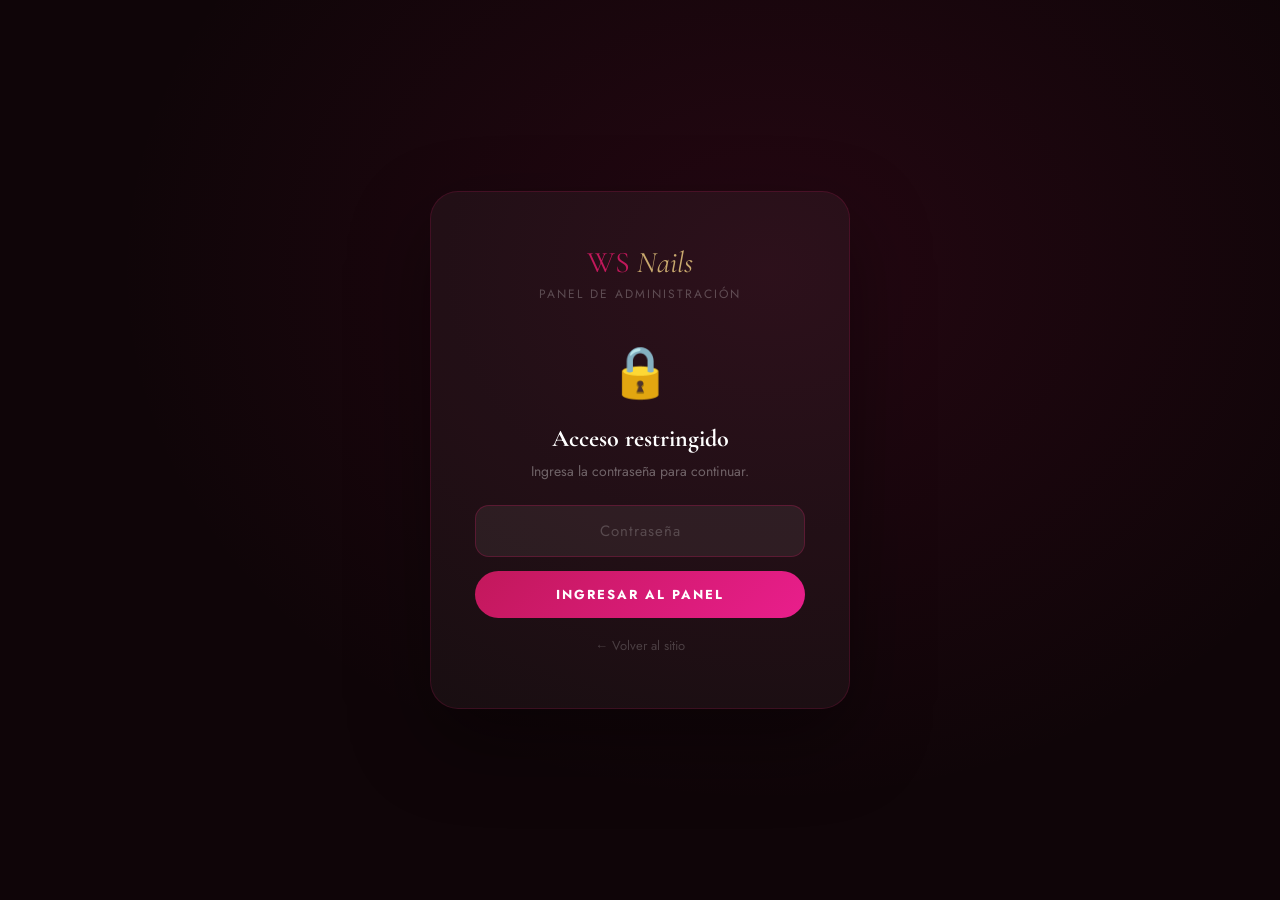
==== commit e1f29792: "Add files via upload" ====
--- a/admin.html
+++ b/admin.html
@@ -3,7 +3,7 @@
 <head>
 <meta charset="UTF-8">
 <meta name="viewport" content="width=device-width, initial-scale=1.0">
-<title>Admin — Glam Nails Studio</title>
+<title>Admin — WS Nails Studio</title>
 <link rel="preconnect" href="https://fonts.googleapis.com">
 <link href="https://fonts.googleapis.com/css2?family=Cormorant+Garamond:ital,wght@0,600;1,400&family=Jost:wght@300;400;500;600&display=swap" rel="stylesheet">
 <style>
@@ -157,7 +157,7 @@
 <!-- LOGIN -->
 <div id="loginScreen">
   <div class="lbox">
-    <div class="llogo">Glam <span>Nails</span></div>
+    <div class="llogo">WS <span>Nails</span></div>
     <div class="lsub">Panel de Administración</div>
     <div class="licon">🔒</div>
     <h2>Acceso restringido</h2>
@@ -174,7 +174,7 @@
   <div class="layout">
     <aside class="sb">
       <div class="sb-brand">
-        <div class="sb-logo">Glam <span>Nails</span></div>
+        <div class="sb-logo">WS <span>Nails</span></div>
         <div class="sb-tag">Panel Admin</div>
       </div>
       <nav class="sb-nav">
@@ -207,7 +207,10 @@
       <div class="pane active" id="pGal">
         <div class="card">
           <h3>Subir fotos</h3>
-          <p class="csub">Arrastra imágenes o haz clic. Puedes subir varias a la vez.</p>
+          <p class="csub">Las imágenes se comprimen automáticamente. Espacio usado: <strong id="storageUsed">calculando...</strong> / ~5MB</p>
+          <div style="background:rgba(255,255,255,.06);border-radius:8px;height:6px;margin-bottom:16px;overflow:hidden;">
+            <div id="storageBar" style="height:100%;background:linear-gradient(90deg,#22c55e,#c2185b);border-radius:8px;width:0%;transition:width .5s;"></div>
+          </div>
           <div class="dz" id="dz">
             <div class="di">📤</div>
             <strong>Haz clic o arrastra fotos aquí</strong>
@@ -216,8 +219,10 @@
           </div>
         </div>
         <div class="card">
-          <h3>Fotos actuales</h3>
-          <p class="csub">Pasa el cursor sobre una foto y presiona 🗑️ para eliminarla.</p>
+          <div class="card-hd">
+            <div><h3>Fotos actuales</h3><p class="csub">Pasa el cursor sobre una foto y presiona 🗑️ para eliminarla.</p></div>
+            <button class="btn dan sm" onclick="clearStorage()">🧹 Liberar espacio</button>
+          </div>
           <div class="gg" id="galGrid"></div>
           <div class="empty" id="galEmpty"><div class="ei">🌸</div><p>No hay fotos todavía.</p></div>
         </div>
@@ -294,7 +299,7 @@
           <p class="csub">Esta información se muestra en toda la página web.</p>
           <span class="bsep">Datos principales</span>
           <div class="fr2">
-            <div class="fg"><label>Nombre del negocio</label><input type="text" id="bName" placeholder="Glam Nails Studio"></div>
+            <div class="fg"><label>Nombre del negocio</label><input type="text" id="bName" placeholder="WS Nails Studio"></div>
             <div class="fg"><label>WhatsApp (solo números)</label><input type="tel" id="bPhone" placeholder="50312345678"></div>
           </div>
           <div class="fg"><label>Slogan</label><input type="text" id="bTag" placeholder="Arte en tus manos, belleza real."></div>
@@ -327,7 +332,13 @@
     try { const v = localStorage.getItem(k); return v ? JSON.parse(v) : def; }
     catch(e) { return def; }
   },
-  set(k, v) { localStorage.setItem(k, JSON.stringify(v)); },
+  set(k, v) {
+    try {
+      localStorage.setItem(k, JSON.stringify(v));
+    } catch(e) {
+      alert('⚠️ Espacio lleno. Ve a Galería y presiona "🧹 Liberar espacio" para borrar imágenes antiguas, luego intenta de nuevo.');
+    }
+  },
 
   getGallery()      { return this.get('glamGallery', []); },
   setGallery(d)     { this.set('glamGallery', d); },
@@ -347,7 +358,7 @@
 
   getBusiness() {
     return this.get('glamBusiness', {
-      name:'Glam Nails Studio', phone:'50300000000',
+      name:'WS Nails Studio', phone:'50372349174',
       tagline:'Arte en tus manos, belleza real.',
       instagram:'', address:'',
       stats:{ clients:'500+', years:'3+', quality:'100%' }
@@ -402,6 +413,26 @@
 }
 
 // =====================================================
+// COMPRIMIR IMAGEN (evita QuotaExceededError)
+// =====================================================
+function compressImage(file, maxW, quality, cb) {
+  const reader = new FileReader();
+  reader.onload = e => {
+    const img = new Image();
+    img.onload = () => {
+      const canvas = document.createElement('canvas');
+      let w = img.width, h = img.height;
+      if (w > maxW) { h = Math.round(h * maxW / w); w = maxW; }
+      canvas.width = w; canvas.height = h;
+      canvas.getContext('2d').drawImage(img, 0, 0, w, h);
+      cb(canvas.toDataURL('image/jpeg', quality));
+    };
+    img.src = e.target.result;
+  };
+  reader.readAsDataURL(file);
+}
+
+// =====================================================
 // TOAST
 // =====================================================
 function toast(msg) {
@@ -431,15 +462,14 @@
   });
 }
 function readGal(file) {
-  const r = new FileReader();
-  r.onload = e => {
+  compressImage(file, 400, 0.4, src => {
     const g = DB.getGallery();
-    g.unshift({ id: Date.now(), src: e.target.result, name: file.name });
+    g.unshift({ id: Date.now(), src, name: file.name });
     DB.setGallery(g);
     renderGallery();
+    updateStorageMeter();
     toast('Foto agregada 🌸');
-  };
-  r.readAsDataURL(file);
+  });
 }
 function renderGallery() {
   const imgs  = DB.getGallery();
@@ -469,13 +499,11 @@
   renderCatalog();
   document.getElementById('catFile').addEventListener('change', function() {
     const f = this.files[0]; if (!f) return;
-    const r = new FileReader();
-    r.onload = e => {
-      pendingImg = e.target.result;
-      document.getElementById('catImg').src = e.target.result;
+    compressImage(f, 400, 0.4, src => {
+      pendingImg = src;
+      document.getElementById('catImg').src = src;
       document.getElementById('catPrev').style.display = 'block';
-    };
-    r.readAsDataURL(f);
+    });
     this.value = '';
   });
 }
@@ -505,6 +533,7 @@
   document.getElementById('catForm').style.display = 'none';
   pendingImg = null;
   renderCatalog();
+  updateStorageMeter();
   toast('¡Diseño guardado! 💅');
 }
 function renderCatalog() {
@@ -680,6 +709,34 @@
   toast('Información guardada 🌸');
 }
 
+function updateStorageMeter() {
+  try {
+    let total = 0;
+    for (let k in localStorage) {
+      if (localStorage.hasOwnProperty(k)) total += localStorage[k].length * 2;
+    }
+    const kb   = Math.round(total / 1024);
+    const pct  = Math.min(100, Math.round((total / (5 * 1024 * 1024)) * 100));
+    const el   = document.getElementById('storageUsed');
+    const bar  = document.getElementById('storageBar');
+    if (el)  el.textContent = kb < 1024 ? kb + ' KB' : (kb/1024).toFixed(1) + ' MB';
+    if (bar) {
+      bar.style.width = pct + '%';
+      bar.style.background = pct > 80 ? '#ef4444' : pct > 50 ? '#f59e0b' : '#22c55e';
+    }
+  } catch(e) {}
+}
+
+function clearStorage() {
+  if (!confirm('Esto eliminará TODAS las fotos de galería y catálogo para liberar espacio. ¿Continuar?')) return;
+  DB.setGallery([]);
+  DB.setCatalog([]);
+  renderGallery();
+  renderCatalog();
+  updateStorageMeter();
+  toast('Espacio liberado 🧹');
+}
+
 // =====================================================
 // INIT
 // =====================================================
@@ -690,6 +747,7 @@
   initCitas();
   initBiz();
   updateStats();
+  updateStorageMeter();
 }
 </script>
 </body>
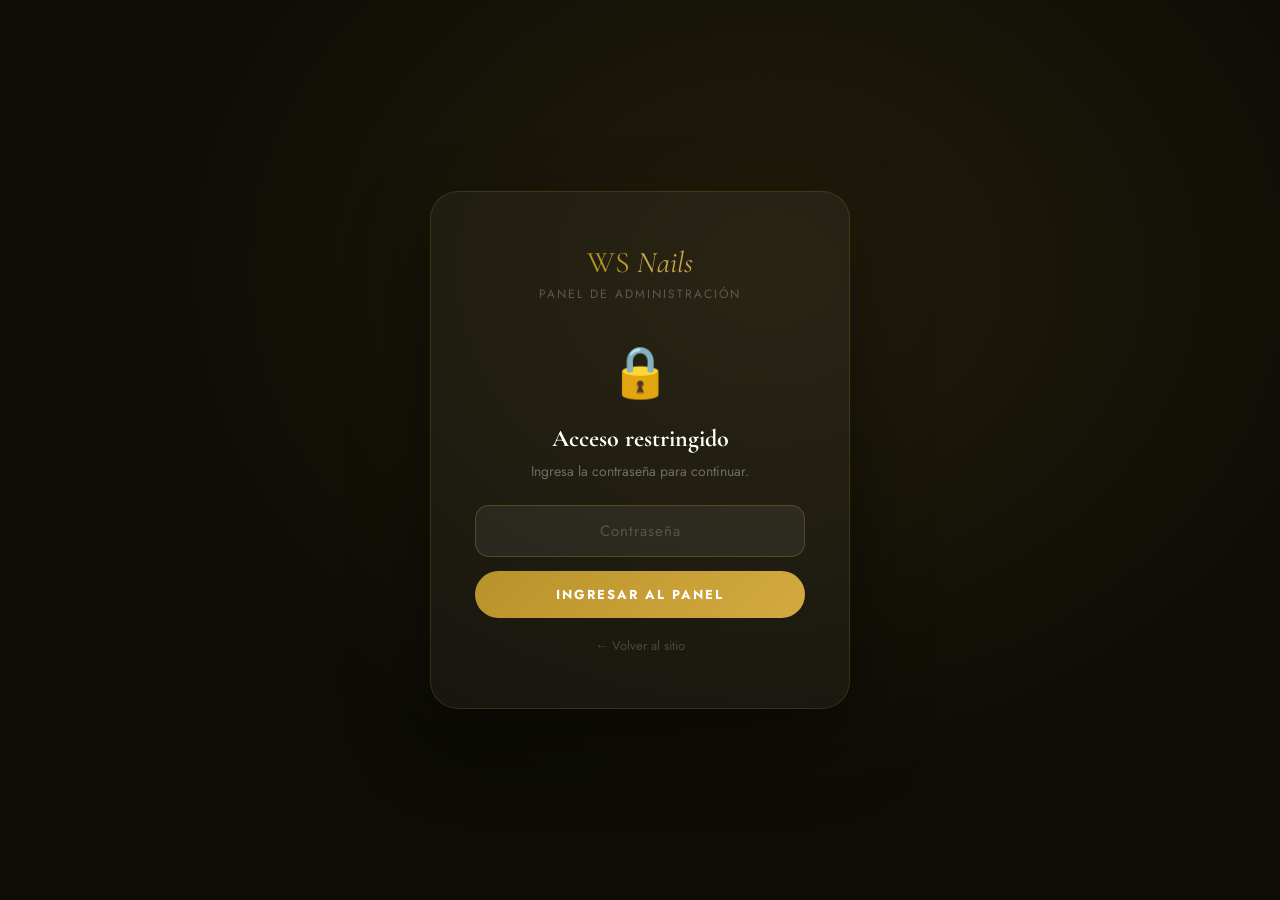
==== commit 810369c3: "Add files via upload" ====
--- a/admin.html
+++ b/admin.html
@@ -7,23 +7,23 @@
 <link rel="preconnect" href="https://fonts.googleapis.com">
 <link href="https://fonts.googleapis.com/css2?family=Cormorant+Garamond:ital,wght@0,600;1,400&family=Jost:wght@300;400;500;600&display=swap" rel="stylesheet">
 <style>
-:root{--rose:#c2185b;--rose-l:#e91e8c;--gold:#c9a96e;--bg:#0f0508;--sw:240px;}
+:root{--rose:#b8922a;--rose-l:#d4aa40;--gold:#c9a84c;--bg:#0d0c06;--sw:240px;}
 *{margin:0;padding:0;box-sizing:border-box;}
-body{font-family:'Jost',sans-serif;background:var(--bg);color:#e8d5dc;min-height:100vh;}
+body{font-family:'Jost',sans-serif;background:var(--bg);color:#ede8d8;min-height:100vh;}
 /* LOGIN */
-#loginScreen{min-height:100vh;display:flex;align-items:center;justify-content:center;background:radial-gradient(ellipse at 60% 30%,rgba(194,24,91,.12),transparent 60%),var(--bg);}
-.lbox{background:rgba(255,255,255,.04);border:1px solid rgba(194,24,91,.2);border-radius:28px;padding:52px 44px;width:100%;max-width:420px;text-align:center;box-shadow:0 32px 80px rgba(0,0,0,.4);}
+#loginScreen{min-height:100vh;display:flex;align-items:center;justify-content:center;background:radial-gradient(ellipse at 60% 30%,rgba(184,146,42,.12),transparent 60%),var(--bg);}
+.lbox{background:rgba(255,255,255,.04);border:1px solid rgba(184,146,42,.2);border-radius:28px;padding:52px 44px;width:100%;max-width:420px;text-align:center;box-shadow:0 32px 80px rgba(0,0,0,.4);}
 .llogo{font-family:'Cormorant Garamond',serif;font-size:30px;color:var(--rose);margin-bottom:4px;}
 .llogo span{color:var(--gold);font-style:italic;}
 .lsub{font-size:12px;color:rgba(255,255,255,.25);letter-spacing:2px;text-transform:uppercase;margin-bottom:32px;}
 .licon{font-size:50px;margin-bottom:16px;}
 .lbox h2{font-family:'Cormorant Garamond',serif;font-size:24px;color:#fff;margin-bottom:8px;}
 .lbox>p{font-size:14px;color:rgba(255,255,255,.35);margin-bottom:24px;}
-.lbox input[type=password]{width:100%;padding:14px 18px;background:rgba(255,255,255,.06);border:1.5px solid rgba(194,24,91,.3);border-radius:14px;font-family:'Jost',sans-serif;font-size:15px;color:#fff;outline:none;letter-spacing:3px;text-align:center;transition:border-color .3s;margin-bottom:14px;}
-.lbox input[type=password]:focus{border-color:var(--rose);box-shadow:0 0 0 4px rgba(194,24,91,.1);}
+.lbox input[type=password]{width:100%;padding:14px 18px;background:rgba(255,255,255,.06);border:1.5px solid rgba(184,146,42,.3);border-radius:14px;font-family:'Jost',sans-serif;font-size:15px;color:#fff;outline:none;letter-spacing:3px;text-align:center;transition:border-color .3s;margin-bottom:14px;}
+.lbox input[type=password]:focus{border-color:var(--rose);box-shadow:0 0 0 4px rgba(184,146,42,.1);}
 .lbox input::placeholder{letter-spacing:1px;color:rgba(255,255,255,.2);}
 .lbtn{width:100%;padding:14px;background:linear-gradient(135deg,var(--rose),var(--rose-l));color:#fff;border:none;border-radius:40px;font-size:13px;letter-spacing:2px;text-transform:uppercase;font-weight:700;cursor:pointer;font-family:'Jost',sans-serif;transition:all .3s;}
-.lbtn:hover{transform:translateY(-2px);box-shadow:0 12px 30px rgba(194,24,91,.35);}
+.lbtn:hover{transform:translateY(-2px);box-shadow:0 12px 30px rgba(184,146,42,.35);}
 .lerr{display:none;align-items:center;gap:8px;background:rgba(239,68,68,.1);border:1px solid rgba(239,68,68,.3);color:#fca5a5;padding:10px 16px;border-radius:10px;font-size:13px;margin-top:12px;text-align:left;}
 .lback{display:inline-block;margin-top:18px;color:rgba(255,255,255,.2);font-size:13px;text-decoration:none;}
 .lback:hover{color:var(--rose);}
@@ -31,19 +31,19 @@
 #adminPanel{display:none;}
 .layout{display:flex;min-height:100vh;}
 /* SIDEBAR */
-.sb{width:var(--sw);background:rgba(255,255,255,.03);border-right:1px solid rgba(194,24,91,.12);display:flex;flex-direction:column;position:fixed;top:0;left:0;bottom:0;z-index:100;}
-.sb-brand{padding:26px 22px 18px;border-bottom:1px solid rgba(194,24,91,.1);}
+.sb{width:var(--sw);background:rgba(255,255,255,.03);border-right:1px solid rgba(184,146,42,.12);display:flex;flex-direction:column;position:fixed;top:0;left:0;bottom:0;z-index:100;}
+.sb-brand{padding:26px 22px 18px;border-bottom:1px solid rgba(184,146,42,.1);}
 .sb-logo{font-family:'Cormorant Garamond',serif;font-size:20px;color:var(--rose);}
 .sb-logo span{color:var(--gold);font-style:italic;}
 .sb-tag{font-size:10px;color:rgba(255,255,255,.2);letter-spacing:2px;text-transform:uppercase;margin-top:2px;}
 .sb-nav{flex:1;padding:14px 10px;}
 .sb-sec{font-size:10px;letter-spacing:2px;text-transform:uppercase;color:rgba(255,255,255,.18);padding:12px 12px 5px;}
 .tbtn{width:100%;display:flex;align-items:center;gap:10px;padding:10px 12px;background:none;border:none;color:rgba(255,255,255,.4);font-family:'Jost',sans-serif;font-size:14px;font-weight:500;cursor:pointer;border-radius:10px;transition:all .2s;text-align:left;margin-bottom:2px;position:relative;}
-.tbtn:hover{background:rgba(194,24,91,.08);color:rgba(255,255,255,.7);}
-.tbtn.active{background:rgba(194,24,91,.15);color:#fff;}
+.tbtn:hover{background:rgba(184,146,42,.08);color:rgba(255,255,255,.7);}
+.tbtn.active{background:rgba(184,146,42,.15);color:#fff;}
 .tbtn.active::before{content:'';position:absolute;left:0;top:20%;bottom:20%;width:3px;background:var(--rose);border-radius:0 3px 3px 0;}
 .badge{margin-left:auto;background:var(--rose);color:#fff;font-size:10px;font-weight:700;padding:2px 7px;border-radius:20px;}
-.sb-foot{padding:14px 10px;border-top:1px solid rgba(194,24,91,.1);}
+.sb-foot{padding:14px 10px;border-top:1px solid rgba(184,146,42,.1);}
 .sb-back{display:flex;align-items:center;gap:8px;color:rgba(255,255,255,.25);font-size:13px;text-decoration:none;padding:8px 12px;border-radius:8px;transition:all .2s;}
 .sb-back:hover{color:rgba(255,255,255,.55);background:rgba(255,255,255,.04);}
 /* MAIN */
@@ -55,75 +55,75 @@
 .pane{display:none;}
 .pane.active{display:block;}
 /* CARD */
-.card{background:rgba(255,255,255,.04);border:1px solid rgba(194,24,91,.12);border-radius:18px;padding:26px;margin-bottom:22px;}
+.card{background:rgba(255,255,255,.04);border:1px solid rgba(184,146,42,.12);border-radius:18px;padding:26px;margin-bottom:22px;}
 .card h3{font-family:'Cormorant Garamond',serif;font-size:21px;color:#fff;margin-bottom:5px;}
 .csub{font-size:13px;color:rgba(255,255,255,.28);margin-bottom:18px;}
 .card-hd{display:flex;align-items:flex-start;justify-content:space-between;gap:12px;margin-bottom:18px;flex-wrap:wrap;}
 .card-hd h3,.card-hd .csub{margin-bottom:2px;}
 /* DROP */
-.dz{border:2px dashed rgba(194,24,91,.28);border-radius:14px;padding:34px;text-align:center;cursor:pointer;transition:all .3s;position:relative;background:rgba(194,24,91,.02);}
-.dz:hover,.dz.over{border-color:var(--rose);background:rgba(194,24,91,.07);}
+.dz{border:2px dashed rgba(184,146,42,.28);border-radius:14px;padding:34px;text-align:center;cursor:pointer;transition:all .3s;position:relative;background:rgba(184,146,42,.02);}
+.dz:hover,.dz.over{border-color:var(--rose);background:rgba(184,146,42,.07);}
 .dz input{position:absolute;inset:0;opacity:0;cursor:pointer;width:100%;height:100%;}
 .dz .di{font-size:36px;margin-bottom:8px;}
 .dz strong{color:rgba(255,255,255,.65);font-size:14px;display:block;margin-bottom:4px;}
 .dz p{color:rgba(255,255,255,.28);font-size:13px;}
 /* GALLERY GRID */
 .gg{display:grid;grid-template-columns:repeat(auto-fill,minmax(130px,1fr));gap:10px;margin-top:18px;}
-.gcard{border-radius:11px;overflow:hidden;aspect-ratio:1;position:relative;background:rgba(255,255,255,.05);border:1px solid rgba(194,24,91,.1);}
+.gcard{border-radius:11px;overflow:hidden;aspect-ratio:1;position:relative;background:rgba(255,255,255,.05);border:1px solid rgba(184,146,42,.1);}
 .gcard img{width:100%;height:100%;object-fit:cover;display:block;}
 .gov{position:absolute;inset:0;background:rgba(0,0,0,.55);display:flex;align-items:center;justify-content:center;opacity:0;transition:opacity .2s;}
 .gcard:hover .gov{opacity:1;}
 .gdel{background:rgba(220,38,38,.9);border:none;border-radius:50%;width:34px;height:34px;font-size:15px;cursor:pointer;display:flex;align-items:center;justify-content:center;}
 .gname{position:absolute;bottom:0;left:0;right:0;background:linear-gradient(to top,rgba(0,0,0,.65),transparent);color:rgba(255,255,255,.65);font-size:10px;padding:8px 6px 5px;white-space:nowrap;overflow:hidden;text-overflow:ellipsis;}
 /* CATALOG */
-.crow{display:flex;align-items:center;gap:12px;padding:12px 0;border-bottom:1px solid rgba(194,24,91,.07);}
+.crow{display:flex;align-items:center;gap:12px;padding:12px 0;border-bottom:1px solid rgba(184,146,42,.07);}
 .crow:last-child{border-bottom:none;}
-.cthumb{width:50px;height:50px;border-radius:9px;overflow:hidden;background:rgba(194,24,91,.1);display:flex;align-items:center;justify-content:center;font-size:26px;flex-shrink:0;}
+.cthumb{width:50px;height:50px;border-radius:9px;overflow:hidden;background:rgba(184,146,42,.1);display:flex;align-items:center;justify-content:center;font-size:26px;flex-shrink:0;}
 .cthumb img{width:100%;height:100%;object-fit:cover;}
 .cinfo{flex:1;min-width:0;}
 .cinfo strong{color:#fff;font-size:14px;display:block;}
 .cinfo p{font-size:12px;color:rgba(255,255,255,.28);margin-top:2px;}
-.ctag{display:inline-block;background:rgba(194,24,91,.14);color:#f48fb1;font-size:10px;letter-spacing:1px;text-transform:uppercase;font-weight:600;padding:2px 8px;border-radius:20px;margin:2px 0;}
+.ctag{display:inline-block;background:rgba(184,146,42,.14);color:#d4b84a;font-size:10px;letter-spacing:1px;text-transform:uppercase;font-weight:600;padding:2px 8px;border-radius:20px;margin:2px 0;}
 .cprice{color:var(--gold);font-size:14px;font-weight:600;}
 /* CATALOG FORM */
-#catForm{background:rgba(194,24,91,.05);border:1px solid rgba(194,24,91,.18);border-radius:13px;padding:22px;margin-bottom:18px;}
+#catForm{background:rgba(184,146,42,.05);border:1px solid rgba(184,146,42,.18);border-radius:13px;padding:22px;margin-bottom:18px;}
 #catForm h4{color:#fff;font-size:15px;margin-bottom:14px;}
 #catPrev{display:none;margin-bottom:12px;}
 #catPrev img{width:100%;max-height:160px;object-fit:cover;border-radius:9px;display:block;}
-.pick{display:inline-flex;align-items:center;gap:7px;background:rgba(194,24,91,.1);border:1.5px dashed rgba(194,24,91,.35);border-radius:9px;padding:9px 20px;cursor:pointer;color:rgba(255,255,255,.55);font-size:13px;margin-bottom:12px;transition:all .2s;}
-.pick:hover{background:rgba(194,24,91,.18);color:#fff;}
+.pick{display:inline-flex;align-items:center;gap:7px;background:rgba(184,146,42,.1);border:1.5px dashed rgba(184,146,42,.35);border-radius:9px;padding:9px 20px;cursor:pointer;color:rgba(255,255,255,.55);font-size:13px;margin-bottom:12px;transition:all .2s;}
+.pick:hover{background:rgba(184,146,42,.18);color:#fff;}
 /* SERVICES */
-.scard{background:rgba(255,255,255,.03);border:1px solid rgba(194,24,91,.1);border-radius:13px;padding:18px;margin-bottom:12px;}
+.scard{background:rgba(255,255,255,.03);border:1px solid rgba(184,146,42,.1);border-radius:13px;padding:18px;margin-bottom:12px;}
 .shead{display:flex;align-items:center;gap:12px;}
 .sico{font-size:30px;flex-shrink:0;}
 .shead>div:nth-child(2){flex:1;}
 .shead strong{color:#fff;font-size:15px;display:block;}
 .sprice{font-size:13px;color:var(--gold);}
-.sedit{margin-top:16px;padding-top:16px;border-top:1px solid rgba(194,24,91,.1);}
+.sedit{margin-top:16px;padding-top:16px;border-top:1px solid rgba(184,146,42,.1);}
 /* APPOINTMENTS */
 .aftabs{display:flex;gap:7px;margin-bottom:16px;flex-wrap:wrap;}
-.aftab{padding:6px 16px;border-radius:20px;border:1px solid rgba(194,24,91,.2);background:none;color:rgba(255,255,255,.38);font-size:11px;font-weight:600;letter-spacing:1px;text-transform:uppercase;cursor:pointer;font-family:'Jost',sans-serif;transition:all .2s;}
-.aftab.active,.aftab:hover{background:rgba(194,24,91,.14);color:#fff;border-color:rgba(194,24,91,.4);}
-.acard{background:rgba(255,255,255,.03);border:1px solid rgba(194,24,91,.1);border-left:3px solid rgba(194,24,91,.5);border-radius:11px;padding:14px 16px;margin-bottom:9px;}
+.aftab{padding:6px 16px;border-radius:20px;border:1px solid rgba(184,146,42,.2);background:none;color:rgba(255,255,255,.38);font-size:11px;font-weight:600;letter-spacing:1px;text-transform:uppercase;cursor:pointer;font-family:'Jost',sans-serif;transition:all .2s;}
+.aftab.active,.aftab:hover{background:rgba(184,146,42,.14);color:#fff;border-color:rgba(184,146,42,.4);}
+.acard{background:rgba(255,255,255,.03);border:1px solid rgba(184,146,42,.1);border-left:3px solid rgba(184,146,42,.5);border-radius:11px;padding:14px 16px;margin-bottom:9px;}
 .acard.confirmada{border-left-color:#22c55e;}
 .ahead{display:flex;align-items:flex-start;justify-content:space-between;margin-bottom:7px;gap:10px;}
 .ahead strong{color:#fff;font-size:14px;}
 .abadge{display:inline-block;font-size:10px;font-weight:700;padding:2px 9px;border-radius:20px;text-transform:uppercase;letter-spacing:1px;margin-left:7px;}
-.abadge.nueva{background:rgba(194,24,91,.14);color:#f48fb1;}
+.abadge.nueva{background:rgba(184,146,42,.14);color:#d4b84a;}
 .abadge.confirmada{background:rgba(34,197,94,.12);color:#86efac;}
 .aacts{display:flex;gap:5px;flex-shrink:0;flex-wrap:wrap;}
 .adets{display:flex;flex-wrap:wrap;gap:12px;font-size:12px;color:rgba(255,255,255,.38);}
 .anotes{font-size:12px;color:rgba(255,255,255,.3);margin-top:6px;font-style:italic;}
 /* STATS */
 .sbar{display:grid;grid-template-columns:repeat(3,1fr);gap:14px;margin-bottom:24px;}
-.sbox{background:rgba(255,255,255,.04);border:1px solid rgba(194,24,91,.1);border-radius:13px;padding:16px 18px;}
+.sbox{background:rgba(255,255,255,.04);border:1px solid rgba(184,146,42,.1);border-radius:13px;padding:16px 18px;}
 .sval{font-family:'Cormorant Garamond',serif;font-size:30px;color:var(--rose);font-weight:700;}
 .slbl{font-size:11px;color:rgba(255,255,255,.28);letter-spacing:1px;text-transform:uppercase;margin-top:3px;}
 /* FORM ELEMENTS */
 .fg{margin-bottom:12px;}
 .fg label{display:block;font-size:11px;letter-spacing:1.5px;text-transform:uppercase;color:rgba(255,255,255,.3);font-weight:600;margin-bottom:5px;}
-.fg input,.fg select,.fg textarea{width:100%;padding:10px 13px;background:rgba(255,255,255,.06);border:1.5px solid rgba(194,24,91,.22);border-radius:9px;font-family:'Jost',sans-serif;font-size:13px;color:rgba(255,255,255,.88);outline:none;transition:border-color .3s;}
-.fg input:focus,.fg select:focus,.fg textarea:focus{border-color:var(--rose);box-shadow:0 0 0 3px rgba(194,24,91,.09);}
+.fg input,.fg select,.fg textarea{width:100%;padding:10px 13px;background:rgba(255,255,255,.06);border:1.5px solid rgba(184,146,42,.22);border-radius:9px;font-family:'Jost',sans-serif;font-size:13px;color:rgba(255,255,255,.88);outline:none;transition:border-color .3s;}
+.fg input:focus,.fg select:focus,.fg textarea:focus{border-color:var(--rose);box-shadow:0 0 0 3px rgba(184,146,42,.09);}
 .fg select option{background:#1a0a0f;color:#fff;}
 .fg textarea{resize:vertical;}
 .fr2{display:grid;grid-template-columns:1fr 1fr;gap:12px;}
@@ -131,7 +131,7 @@
 /* BUTTONS */
 .btn{padding:8px 16px;border-radius:28px;font-family:'Jost',sans-serif;font-size:11px;letter-spacing:1px;text-transform:uppercase;font-weight:600;cursor:pointer;border:none;transition:all .2s;display:inline-flex;align-items:center;gap:5px;}
 .btn.pri{background:linear-gradient(135deg,var(--rose),var(--rose-l));color:#fff;}
-.btn.pri:hover{transform:translateY(-1px);box-shadow:0 6px 18px rgba(194,24,91,.28);}
+.btn.pri:hover{transform:translateY(-1px);box-shadow:0 6px 18px rgba(184,146,42,.28);}
 .btn.sec{background:rgba(255,255,255,.07);color:rgba(255,255,255,.55);border:1px solid rgba(255,255,255,.1);}
 .btn.sec:hover{background:rgba(255,255,255,.11);color:#fff;}
 .btn.dan{background:rgba(239,68,68,.1);color:#fca5a5;border:1px solid rgba(239,68,68,.2);}
@@ -140,7 +140,7 @@
 .btn.ok:hover{background:rgba(34,197,94,.18);}
 .btn.sm{padding:5px 11px;font-size:10px;}
 /* BIZ */
-.bsep{display:block;color:rgba(255,255,255,.38);font-size:10px;letter-spacing:2px;text-transform:uppercase;font-weight:600;margin:20px 0 12px;padding-top:20px;border-top:1px solid rgba(194,24,91,.07);}
+.bsep{display:block;color:rgba(255,255,255,.38);font-size:10px;letter-spacing:2px;text-transform:uppercase;font-weight:600;margin:20px 0 12px;padding-top:20px;border-top:1px solid rgba(184,146,42,.07);}
 .bsep:first-child{margin-top:0;padding-top:0;border-top:none;}
 /* EMPTY */
 .empty{text-align:center;padding:36px;color:rgba(255,255,255,.2);}
@@ -209,7 +209,7 @@
           <h3>Subir fotos</h3>
           <p class="csub">Las imágenes se comprimen automáticamente. Espacio usado: <strong id="storageUsed">calculando...</strong> / ~5MB</p>
           <div style="background:rgba(255,255,255,.06);border-radius:8px;height:6px;margin-bottom:16px;overflow:hidden;">
-            <div id="storageBar" style="height:100%;background:linear-gradient(90deg,#22c55e,#c2185b);border-radius:8px;width:0%;transition:width .5s;"></div>
+            <div id="storageBar" style="height:100%;background:linear-gradient(90deg,#22c55e,#b8922a);border-radius:8px;width:0%;transition:width .5s;"></div>
           </div>
           <div class="dz" id="dz">
             <div class="di">📤</div>
@@ -361,7 +361,7 @@
       name:'WS Nails Studio', phone:'50372349174',
       tagline:'Arte en tus manos, belleza real.',
       instagram:'', address:'',
-      stats:{ clients:'500+', years:'3+', quality:'100%' }
+      stats:{ clients:'11+', years:'1', quality:'100%' }
     });
   },
   setBusiness(d) { this.set('glamBusiness', d); },
@@ -462,8 +462,10 @@
   });
 }
 function readGal(file) {
+  if(DB.getGallery().length>=5){toast('Máximo 5 fotos. Elimina una para subir otra 📸');return;}
   compressImage(file, 400, 0.4, src => {
     const g = DB.getGallery();
+    if(g.length>=5){toast('Máximo 5 fotos 📸');return;}
     g.unshift({ id: Date.now(), src, name: file.name });
     DB.setGallery(g);
     renderGallery();
@@ -689,7 +691,7 @@
   document.getElementById('bTag').value   = b.tagline   || '';
   document.getElementById('bIg').value    = b.instagram || '';
   document.getElementById('bAddr').value  = b.address   || '';
-  document.getElementById('bStat1').value = b.stats?.clients  || '500+';
+  document.getElementById('bStat1').value = b.stats?.clients  || '11+';
   document.getElementById('bStat2').value = b.stats?.years    || '3+';
   document.getElementById('bStat3').value = b.stats?.quality  || '100%';
 }
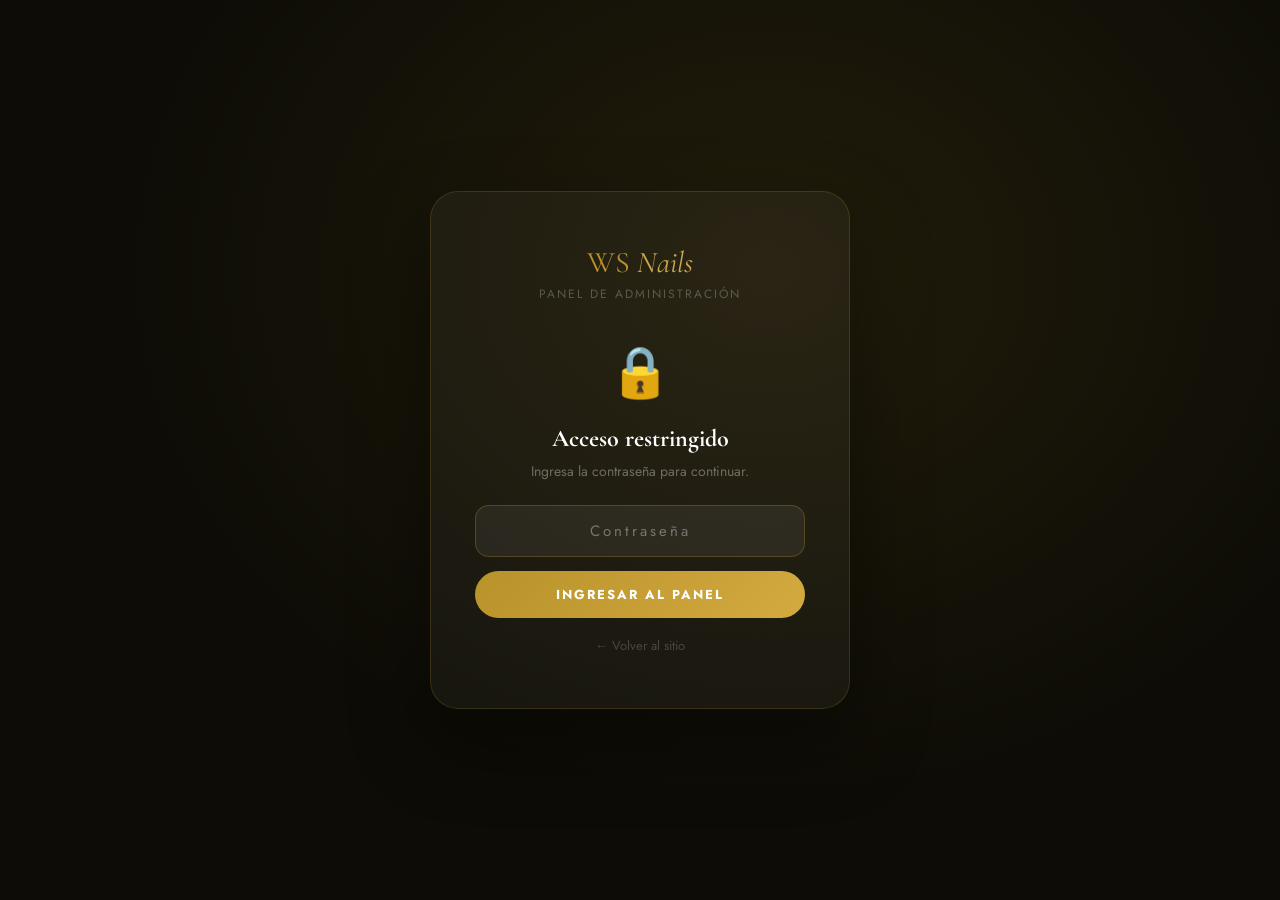
==== commit 627ce175: "Add files via upload" ====
--- a/admin.html
+++ b/admin.html
@@ -3,37 +3,35 @@
 <head>
 <meta charset="UTF-8">
 <meta name="viewport" content="width=device-width, initial-scale=1.0">
-<title>Admin — WS Nails Studio</title>
+<title>Admin — WS Nails</title>
 <link rel="preconnect" href="https://fonts.googleapis.com">
 <link href="https://fonts.googleapis.com/css2?family=Cormorant+Garamond:ital,wght@0,600;1,400&family=Jost:wght@300;400;500;600&display=swap" rel="stylesheet">
 <style>
-:root{--rose:#b8922a;--rose-l:#d4aa40;--gold:#c9a84c;--bg:#0d0c06;--sw:240px;}
+:root{--g:#b8922a;--gl:#d4aa40;--gold:#c9a84c;--bg:#0d0c06;--sw:240px;}
 *{margin:0;padding:0;box-sizing:border-box;}
-body{font-family:'Jost',sans-serif;background:var(--bg);color:#ede8d8;min-height:100vh;}
+body{font-family:'Jost',sans-serif;background:var(--bg);color:#ede8d0;min-height:100vh;}
 /* LOGIN */
 #loginScreen{min-height:100vh;display:flex;align-items:center;justify-content:center;background:radial-gradient(ellipse at 60% 30%,rgba(184,146,42,.12),transparent 60%),var(--bg);}
 .lbox{background:rgba(255,255,255,.04);border:1px solid rgba(184,146,42,.2);border-radius:28px;padding:52px 44px;width:100%;max-width:420px;text-align:center;box-shadow:0 32px 80px rgba(0,0,0,.4);}
-.llogo{font-family:'Cormorant Garamond',serif;font-size:30px;color:var(--rose);margin-bottom:4px;}
+.llogo{font-family:'Cormorant Garamond',serif;font-size:30px;color:var(--g);margin-bottom:4px;}
 .llogo span{color:var(--gold);font-style:italic;}
 .lsub{font-size:12px;color:rgba(255,255,255,.25);letter-spacing:2px;text-transform:uppercase;margin-bottom:32px;}
 .licon{font-size:50px;margin-bottom:16px;}
 .lbox h2{font-family:'Cormorant Garamond',serif;font-size:24px;color:#fff;margin-bottom:8px;}
 .lbox>p{font-size:14px;color:rgba(255,255,255,.35);margin-bottom:24px;}
 .lbox input[type=password]{width:100%;padding:14px 18px;background:rgba(255,255,255,.06);border:1.5px solid rgba(184,146,42,.3);border-radius:14px;font-family:'Jost',sans-serif;font-size:15px;color:#fff;outline:none;letter-spacing:3px;text-align:center;transition:border-color .3s;margin-bottom:14px;}
-.lbox input[type=password]:focus{border-color:var(--rose);box-shadow:0 0 0 4px rgba(184,146,42,.1);}
-.lbox input::placeholder{letter-spacing:1px;color:rgba(255,255,255,.2);}
-.lbtn{width:100%;padding:14px;background:linear-gradient(135deg,var(--rose),var(--rose-l));color:#fff;border:none;border-radius:40px;font-size:13px;letter-spacing:2px;text-transform:uppercase;font-weight:700;cursor:pointer;font-family:'Jost',sans-serif;transition:all .3s;}
-.lbtn:hover{transform:translateY(-2px);box-shadow:0 12px 30px rgba(184,146,42,.35);}
-.lerr{display:none;align-items:center;gap:8px;background:rgba(239,68,68,.1);border:1px solid rgba(239,68,68,.3);color:#fca5a5;padding:10px 16px;border-radius:10px;font-size:13px;margin-top:12px;text-align:left;}
+.lbox input[type=password]:focus{border-color:var(--g);}
+.lbtn{width:100%;padding:14px;background:linear-gradient(135deg,var(--g),var(--gl));color:#fff;border:none;border-radius:40px;font-size:13px;letter-spacing:2px;text-transform:uppercase;font-weight:700;cursor:pointer;font-family:'Jost',sans-serif;transition:all .3s;}
+.lbtn:hover{transform:translateY(-2px);}
+.lerr{display:none;align-items:center;gap:8px;background:rgba(239,68,68,.1);border:1px solid rgba(239,68,68,.3);color:#fca5a5;padding:10px 16px;border-radius:10px;font-size:13px;margin-top:12px;}
 .lback{display:inline-block;margin-top:18px;color:rgba(255,255,255,.2);font-size:13px;text-decoration:none;}
-.lback:hover{color:var(--rose);}
+.lback:hover{color:var(--g);}
 /* PANEL */
 #adminPanel{display:none;}
 .layout{display:flex;min-height:100vh;}
-/* SIDEBAR */
 .sb{width:var(--sw);background:rgba(255,255,255,.03);border-right:1px solid rgba(184,146,42,.12);display:flex;flex-direction:column;position:fixed;top:0;left:0;bottom:0;z-index:100;}
 .sb-brand{padding:26px 22px 18px;border-bottom:1px solid rgba(184,146,42,.1);}
-.sb-logo{font-family:'Cormorant Garamond',serif;font-size:20px;color:var(--rose);}
+.sb-logo{font-family:'Cormorant Garamond',serif;font-size:20px;color:var(--g);}
 .sb-logo span{color:var(--gold);font-style:italic;}
 .sb-tag{font-size:10px;color:rgba(255,255,255,.2);letter-spacing:2px;text-transform:uppercase;margin-top:2px;}
 .sb-nav{flex:1;padding:14px 10px;}
@@ -41,17 +39,15 @@
 .tbtn{width:100%;display:flex;align-items:center;gap:10px;padding:10px 12px;background:none;border:none;color:rgba(255,255,255,.4);font-family:'Jost',sans-serif;font-size:14px;font-weight:500;cursor:pointer;border-radius:10px;transition:all .2s;text-align:left;margin-bottom:2px;position:relative;}
 .tbtn:hover{background:rgba(184,146,42,.08);color:rgba(255,255,255,.7);}
 .tbtn.active{background:rgba(184,146,42,.15);color:#fff;}
-.tbtn.active::before{content:'';position:absolute;left:0;top:20%;bottom:20%;width:3px;background:var(--rose);border-radius:0 3px 3px 0;}
-.badge{margin-left:auto;background:var(--rose);color:#fff;font-size:10px;font-weight:700;padding:2px 7px;border-radius:20px;}
+.tbtn.active::before{content:'';position:absolute;left:0;top:20%;bottom:20%;width:3px;background:var(--g);border-radius:0 3px 3px 0;}
+.badge{margin-left:auto;background:var(--g);color:#fff;font-size:10px;font-weight:700;padding:2px 7px;border-radius:20px;}
 .sb-foot{padding:14px 10px;border-top:1px solid rgba(184,146,42,.1);}
 .sb-back{display:flex;align-items:center;gap:8px;color:rgba(255,255,255,.25);font-size:13px;text-decoration:none;padding:8px 12px;border-radius:8px;transition:all .2s;}
 .sb-back:hover{color:rgba(255,255,255,.55);background:rgba(255,255,255,.04);}
-/* MAIN */
 .main{margin-left:var(--sw);flex:1;padding:34px 38px;}
 .topbar{margin-bottom:28px;}
 .topbar h1{font-family:'Cormorant Garamond',serif;font-size:28px;font-weight:600;color:#fff;}
 .topbar p{font-size:13px;color:rgba(255,255,255,.3);margin-top:3px;}
-/* TABS */
 .pane{display:none;}
 .pane.active{display:block;}
 /* CARD */
@@ -59,15 +55,14 @@
 .card h3{font-family:'Cormorant Garamond',serif;font-size:21px;color:#fff;margin-bottom:5px;}
 .csub{font-size:13px;color:rgba(255,255,255,.28);margin-bottom:18px;}
 .card-hd{display:flex;align-items:flex-start;justify-content:space-between;gap:12px;margin-bottom:18px;flex-wrap:wrap;}
-.card-hd h3,.card-hd .csub{margin-bottom:2px;}
 /* DROP */
 .dz{border:2px dashed rgba(184,146,42,.28);border-radius:14px;padding:34px;text-align:center;cursor:pointer;transition:all .3s;position:relative;background:rgba(184,146,42,.02);}
-.dz:hover,.dz.over{border-color:var(--rose);background:rgba(184,146,42,.07);}
+.dz:hover,.dz.over{border-color:var(--g);background:rgba(184,146,42,.07);}
 .dz input{position:absolute;inset:0;opacity:0;cursor:pointer;width:100%;height:100%;}
 .dz .di{font-size:36px;margin-bottom:8px;}
 .dz strong{color:rgba(255,255,255,.65);font-size:14px;display:block;margin-bottom:4px;}
 .dz p{color:rgba(255,255,255,.28);font-size:13px;}
-/* GALLERY GRID */
+/* GALLERY */
 .gg{display:grid;grid-template-columns:repeat(auto-fill,minmax(130px,1fr));gap:10px;margin-top:18px;}
 .gcard{border-radius:11px;overflow:hidden;aspect-ratio:1;position:relative;background:rgba(255,255,255,.05);border:1px solid rgba(184,146,42,.1);}
 .gcard img{width:100%;height:100%;object-fit:cover;display:block;}
@@ -100,6 +95,9 @@
 .shead strong{color:#fff;font-size:15px;display:block;}
 .sprice{font-size:13px;color:var(--gold);}
 .sedit{margin-top:16px;padding-top:16px;border-top:1px solid rgba(184,146,42,.1);}
+/* SERVICE IMAGE */
+.simg-wrap{display:none;margin-bottom:12px;}
+.simg-wrap img{width:100%;max-height:120px;object-fit:cover;border-radius:8px;display:block;}
 /* APPOINTMENTS */
 .aftabs{display:flex;gap:7px;margin-bottom:16px;flex-wrap:wrap;}
 .aftab{padding:6px 16px;border-radius:20px;border:1px solid rgba(184,146,42,.2);background:none;color:rgba(255,255,255,.38);font-size:11px;font-weight:600;letter-spacing:1px;text-transform:uppercase;cursor:pointer;font-family:'Jost',sans-serif;transition:all .2s;}
@@ -117,21 +115,21 @@
 /* STATS */
 .sbar{display:grid;grid-template-columns:repeat(3,1fr);gap:14px;margin-bottom:24px;}
 .sbox{background:rgba(255,255,255,.04);border:1px solid rgba(184,146,42,.1);border-radius:13px;padding:16px 18px;}
-.sval{font-family:'Cormorant Garamond',serif;font-size:30px;color:var(--rose);font-weight:700;}
+.sval{font-family:'Cormorant Garamond',serif;font-size:30px;color:var(--g);font-weight:700;}
 .slbl{font-size:11px;color:rgba(255,255,255,.28);letter-spacing:1px;text-transform:uppercase;margin-top:3px;}
-/* FORM ELEMENTS */
+/* FORM */
 .fg{margin-bottom:12px;}
 .fg label{display:block;font-size:11px;letter-spacing:1.5px;text-transform:uppercase;color:rgba(255,255,255,.3);font-weight:600;margin-bottom:5px;}
-.fg input,.fg select,.fg textarea{width:100%;padding:10px 13px;background:rgba(255,255,255,.06);border:1.5px solid rgba(184,146,42,.22);border-radius:9px;font-family:'Jost',sans-serif;font-size:13px;color:rgba(255,255,255,.88);outline:none;transition:border-color .3s;}
-.fg input:focus,.fg select:focus,.fg textarea:focus{border-color:var(--rose);box-shadow:0 0 0 3px rgba(184,146,42,.09);}
-.fg select option{background:#1a0a0f;color:#fff;}
+.fg input,.fg select,.fg textarea{width:100%;padding:10px 13px;background:rgba(255,255,255,.06);border:1.5px solid rgba(184,146,42,.22);border-radius:9px;font-family:'Jost',sans-serif;font-size:13px;color:#ede8d0;outline:none;transition:border-color .3s;}
+.fg input:focus,.fg select:focus,.fg textarea:focus{border-color:var(--g);}
+.fg select option{background:#1a1408;color:#ede8d0;}
 .fg textarea{resize:vertical;}
 .fr2{display:grid;grid-template-columns:1fr 1fr;gap:12px;}
 .frow{display:flex;gap:8px;margin-top:8px;flex-wrap:wrap;}
 /* BUTTONS */
 .btn{padding:8px 16px;border-radius:28px;font-family:'Jost',sans-serif;font-size:11px;letter-spacing:1px;text-transform:uppercase;font-weight:600;cursor:pointer;border:none;transition:all .2s;display:inline-flex;align-items:center;gap:5px;}
-.btn.pri{background:linear-gradient(135deg,var(--rose),var(--rose-l));color:#fff;}
-.btn.pri:hover{transform:translateY(-1px);box-shadow:0 6px 18px rgba(184,146,42,.28);}
+.btn.pri{background:linear-gradient(135deg,var(--g),var(--gl));color:#fff;}
+.btn.pri:hover{transform:translateY(-1px);}
 .btn.sec{background:rgba(255,255,255,.07);color:rgba(255,255,255,.55);border:1px solid rgba(255,255,255,.1);}
 .btn.sec:hover{background:rgba(255,255,255,.11);color:#fff;}
 .btn.dan{background:rgba(239,68,68,.1);color:#fca5a5;border:1px solid rgba(239,68,68,.2);}
@@ -141,14 +139,15 @@
 .btn.sm{padding:5px 11px;font-size:10px;}
 /* BIZ */
 .bsep{display:block;color:rgba(255,255,255,.38);font-size:10px;letter-spacing:2px;text-transform:uppercase;font-weight:600;margin:20px 0 12px;padding-top:20px;border-top:1px solid rgba(184,146,42,.07);}
-.bsep:first-child{margin-top:0;padding-top:0;border-top:none;}
 /* EMPTY */
 .empty{text-align:center;padding:36px;color:rgba(255,255,255,.2);}
 .empty .ei{font-size:38px;margin-bottom:10px;}
-.empty p{font-size:13px;}
+/* UPLOAD PROGRESS */
+.upload-progress{display:none;background:rgba(184,146,42,.1);border:1px solid rgba(184,146,42,.2);border-radius:8px;padding:10px 14px;margin-top:10px;font-size:13px;color:rgba(255,255,255,.6);}
 /* TOAST */
 #toast{position:fixed;bottom:26px;left:50%;transform:translateX(-50%) translateY(18px);background:rgba(34,197,94,.92);color:#fff;padding:11px 26px;border-radius:28px;font-size:13px;font-weight:600;pointer-events:none;opacity:0;transition:all .3s;z-index:9999;white-space:nowrap;}
 #toast.show{opacity:1;transform:translateX(-50%) translateY(0);}
+#toast.error{background:rgba(239,68,68,.92);}
 @media(max-width:768px){.sb{display:none;}.main{margin-left:0;padding:18px;}.sbar,.fr2{grid-template-columns:1fr;}}
 </style>
 </head>
@@ -194,7 +193,7 @@
     <main class="main">
       <div class="topbar">
         <h1 id="ptitle">Galería de Fotos</h1>
-        <p id="psub">Administra las fotos de la galería</p>
+        <p id="psub">Administra las fotos de la galería del sitio</p>
       </div>
 
       <div class="sbar" id="statsBar" style="display:none;">
@@ -207,21 +206,18 @@
       <div class="pane active" id="pGal">
         <div class="card">
           <h3>Subir fotos</h3>
-          <p class="csub">Las imágenes se comprimen automáticamente. Espacio usado: <strong id="storageUsed">calculando...</strong> / ~5MB</p>
-          <div style="background:rgba(255,255,255,.06);border-radius:8px;height:6px;margin-bottom:16px;overflow:hidden;">
-            <div id="storageBar" style="height:100%;background:linear-gradient(90deg,#22c55e,#b8922a);border-radius:8px;width:0%;transition:width .5s;"></div>
-          </div>
+          <p class="csub">Las fotos se guardan en Supabase Storage. Arrastra o haz clic para seleccionar.</p>
           <div class="dz" id="dz">
             <div class="di">📤</div>
             <strong>Haz clic o arrastra fotos aquí</strong>
             <p>JPG, PNG, WEBP</p>
             <input type="file" id="galInput" accept="image/*" multiple>
           </div>
+          <div class="upload-progress" id="galProgress">⏳ Subiendo imagen...</div>
         </div>
         <div class="card">
           <div class="card-hd">
-            <div><h3>Fotos actuales</h3><p class="csub">Pasa el cursor sobre una foto y presiona 🗑️ para eliminarla.</p></div>
-            <button class="btn dan sm" onclick="clearStorage()">🧹 Liberar espacio</button>
+            <div><h3>Fotos actuales</h3><p class="csub">Pasa el cursor y presiona 🗑️ para eliminar.</p></div>
           </div>
           <div class="gg" id="galGrid"></div>
           <div class="empty" id="galEmpty"><div class="ei">🌸</div><p>No hay fotos todavía.</p></div>
@@ -232,13 +228,14 @@
       <div class="pane" id="pCat">
         <div class="card">
           <div class="card-hd">
-            <div><h3>Diseños del catálogo</h3><p class="csub">Agrega diseños con foto, nombre y precio.</p></div>
+            <div><h3>Diseños del catálogo</h3><p class="csub">Agrega diseños con foto desde tu computadora.</p></div>
             <button class="btn pri" onclick="toggleCatForm()">+ Agregar diseño</button>
           </div>
           <div id="catForm" style="display:none;">
             <h4>✦ Nuevo diseño</h4>
             <div id="catPrev"><img id="catImg" src="" alt=""></div>
             <label class="pick">📷 Seleccionar imagen (opcional)<input type="file" id="catFile" accept="image/*" style="display:none;"></label>
+            <div class="upload-progress" id="catProgress">⏳ Subiendo imagen a Supabase...</div>
             <div class="fr2">
               <div class="fg"><label>Nombre *</label><input type="text" id="catName" placeholder="Ej: French Glam"></div>
               <div class="fg"><label>Categoría</label>
@@ -260,7 +257,7 @@
             </div>
           </div>
           <div id="catList"></div>
-          <div class="empty" id="catEmpty"><div class="ei">💅</div><p>No hay diseños personalizados todavía.</p></div>
+          <div class="empty" id="catEmpty"><div class="ei">💅</div><p>No hay diseños todavía.</p></div>
         </div>
       </div>
 
@@ -268,7 +265,7 @@
       <div class="pane" id="pSvc">
         <div class="card">
           <div class="card-hd">
-            <div><h3>Servicios y Precios</h3><p class="csub">Edita nombre, precio y descripción de cada servicio.</p></div>
+            <div><h3>Servicios y Precios</h3><p class="csub">Edita, agrega o elimina servicios. Puedes agregar imagen a cada uno.</p></div>
             <button class="btn pri" onclick="addSvc()">+ Nuevo servicio</button>
           </div>
           <div id="svcList"></div>
@@ -279,7 +276,7 @@
       <div class="pane" id="pCit">
         <div class="card">
           <div class="card-hd">
-            <div><h3>Citas recibidas</h3><p class="csub">Gestiona y confirma las reservas.</p></div>
+            <div><h3>Citas recibidas</h3><p class="csub">Todas las citas guardadas en Supabase.</p></div>
             <button class="btn dan sm" onclick="clearAllCitas()">🗑️ Limpiar todo</button>
           </div>
           <div class="aftabs">
@@ -300,23 +297,22 @@
           <span class="bsep">Datos principales</span>
           <div class="fr2">
             <div class="fg"><label>Nombre del negocio</label><input type="text" id="bName" placeholder="WS Nails Studio"></div>
-            <div class="fg"><label>WhatsApp (solo números)</label><input type="tel" id="bPhone" placeholder="50312345678"></div>
+            <div class="fg"><label>WhatsApp (solo números)</label><input type="tel" id="bPhone" placeholder="50372349174"></div>
           </div>
           <div class="fg"><label>Slogan</label><input type="text" id="bTag" placeholder="Arte en tus manos, belleza real."></div>
           <div class="fr2">
-            <div class="fg"><label>Instagram</label><input type="text" id="bIg" placeholder="@glamNails"></div>
+            <div class="fg"><label>Instagram</label><input type="text" id="bIg" placeholder="@wsNails"></div>
             <div class="fg"><label>Dirección</label><input type="text" id="bAddr" placeholder="Ciudad, país"></div>
           </div>
           <span class="bsep">Estadísticas del inicio</span>
           <div class="fr2">
-            <div class="fg"><label>Clientas felices</label><input type="text" id="bStat1" placeholder="500+"></div>
-            <div class="fg"><label>Años de experiencia</label><input type="text" id="bStat2" placeholder="3+"></div>
-          </div>
-          <div class="fg" style="max-width:250px;"><label>3er stat</label><input type="text" id="bStat3" placeholder="100%"></div>
+            <div class="fg"><label>Clientas felices</label><input type="text" id="bStat1" placeholder="11+"></div>
+            <div class="fg"><label>Años de experiencia</label><input type="text" id="bStat2" placeholder="1"></div>
+          </div>
+          <div class="fg" style="max-width:250px;"><label>Calidad / 3er stat</label><input type="text" id="bStat3" placeholder="100%"></div>
           <div style="margin-top:18px;"><button class="btn pri" onclick="saveBiz()">💾 Guardar información</button></div>
         </div>
       </div>
-
     </main>
   </div>
 </div>
@@ -324,319 +320,321 @@
 <div id="toast"></div>
 
 <script>
-// =====================================================
-// BASE DE DATOS (localStorage)
-// =====================================================
-const DB = {
-  get(k, def) {
-    try { const v = localStorage.getItem(k); return v ? JSON.parse(v) : def; }
-    catch(e) { return def; }
-  },
-  set(k, v) {
-    try {
-      localStorage.setItem(k, JSON.stringify(v));
-    } catch(e) {
-      alert('⚠️ Espacio lleno. Ve a Galería y presiona "🧹 Liberar espacio" para borrar imágenes antiguas, luego intenta de nuevo.');
-    }
-  },
-
-  getGallery()      { return this.get('glamGallery', []); },
-  setGallery(d)     { this.set('glamGallery', d); },
-  getCatalog()      { return this.get('glamCatalog', []); },
-  setCatalog(d)     { this.set('glamCatalog', d); },
-  getAppointments() { return this.get('glamAppointments', []); },
-  setAppointments(d){ this.set('glamAppointments', d); },
-
-  getServices() {
-    return this.get('glamServices', [
-      {id:1, icon:'💅', name:'Uñas Acrílicas', desc:'Extensión y modelado de larga duración.', price:'45', unit:'/ sesión', features:['Diseño personalizado','Duración 3-4 semanas','Materiales premium']},
-      {id:2, icon:'✨', name:'Uñas en Gel',    desc:'Acabado brillante y natural.',             price:'38', unit:'/ sesión', features:['Brillo duradero','Duración 2-3 semanas','Curado con LED']},
-      {id:3, icon:'🎨', name:'Nail Art',       desc:'Diseños artísticos únicos.',               price:'25', unit:'+ base',  features:['Diseños exclusivos','Accesorios premium','Tendencias actuales']},
-    ]);
-  },
-  setServices(d) { this.set('glamServices', d); },
-
-  getBusiness() {
-    return this.get('glamBusiness', {
-      name:'WS Nails Studio', phone:'50372349174',
-      tagline:'Arte en tus manos, belleza real.',
-      instagram:'', address:'',
-      stats:{ clients:'11+', years:'1', quality:'100%' }
-    });
-  },
-  setBusiness(d) { this.set('glamBusiness', d); },
-};
-
-// =====================================================
-// LOGIN
-// =====================================================
-const PWD = 'glam2025'; // 🔒 Cambia aquí tu contraseña
-
-function checkLogin() {
-  const v = document.getElementById('adminPass').value;
-  if (v === PWD) {
-    document.getElementById('loginScreen').style.display = 'none';
-    document.getElementById('adminPanel').style.display  = 'block';
+// ===================== SUPABASE =====================
+const SB_URL='https://exevxxsxrneybfcbmzkq.supabase.co';
+const SB_KEY='eyJhbGciOiJIUzI1NiIsInR5cCI6IkpXVCJ9.eyJpc3MiOiJzdXBhYmFzZSIsInJlZiI6ImV4ZXZ4eHN4cm5leWJmY2JtemtxIiwicm9sZSI6ImFub24iLCJpYXQiOjE3NzM3MTEwNTEsImV4cCI6MjA4OTI4NzA1MX0.pNEYHw9GJUmn6heuuD6Fuql39NNpCCNe7WKpYZPsKfI';
+const H={'apikey':SB_KEY,'Authorization':'Bearer '+SB_KEY,'Content-Type':'application/json'};
+
+async function sbGet(table,params={}){
+  let url=`${SB_URL}/rest/v1/${table}?`;
+  if(params.select) url+=`select=${params.select}&`;
+  if(params.filter) url+=`${params.filter}&`;
+  if(params.order)  url+=`order=${params.order}&`;
+  const r=await fetch(url,{headers:H});
+  return r.ok?r.json():[];
+}
+async function sbPost(table,body){
+  const r=await fetch(`${SB_URL}/rest/v1/${table}`,{method:'POST',headers:{...H,'Prefer':'return=representation'},body:JSON.stringify(body)});
+  return r.ok?r.json():null;
+}
+async function sbPatch(table,id,body){
+  const r=await fetch(`${SB_URL}/rest/v1/${table}?id=eq.${id}`,{method:'PATCH',headers:{...H,'Prefer':'return=representation'},body:JSON.stringify(body)});
+  return r.ok?r.json():null;
+}
+async function sbDelete(table,id){
+  const r=await fetch(`${SB_URL}/rest/v1/${table}?id=eq.${id}`,{method:'DELETE',headers:H});
+  return r.ok;
+}
+async function sbDeleteAll(table){
+  const r=await fetch(`${SB_URL}/rest/v1/${table}?id=gte.0`,{method:'DELETE',headers:H});
+  return r.ok;
+}
+
+// Upload image to Supabase Storage, returns public URL
+async function uploadImage(file, folder){
+  const ext = file.name.split('.').pop();
+  const path = `${folder}/${Date.now()}.${ext}`;
+  const r = await fetch(`${SB_URL}/storage/v1/object/imagenes/${path}`,{
+    method:'POST',
+    headers:{'apikey':SB_KEY,'Authorization':'Bearer '+SB_KEY,'Content-Type':file.type},
+    body:file
+  });
+  if(!r.ok) return null;
+  return `${SB_URL}/storage/v1/object/public/imagenes/${path}`;
+}
+
+// ===================== LOGIN =====================
+const PWD='glam2025';
+function checkLogin(){
+  if(document.getElementById('adminPass').value===PWD){
+    document.getElementById('loginScreen').style.display='none';
+    document.getElementById('adminPanel').style.display='block';
     initAll();
   } else {
-    const e = document.getElementById('loginErr');
-    e.style.display = 'flex';
-    document.getElementById('adminPass').value = '';
-    document.getElementById('adminPass').focus();
-    setTimeout(() => e.style.display = 'none', 3000);
+    const e=document.getElementById('loginErr');
+    e.style.display='flex';
+    document.getElementById('adminPass').value='';
+    setTimeout(()=>e.style.display='none',3000);
   }
 }
-document.getElementById('adminPass').addEventListener('keydown', e => {
-  if (e.key === 'Enter') checkLogin();
-});
-
-// =====================================================
-// TABS
-// =====================================================
-const TABS = {
-  pGal: ['Galería de Fotos',     'Administra las fotos de la galería del sitio'],
-  pCat: ['Catálogo de Diseños',  'Agrega diseños con foto, nombre y precio'],
-  pSvc: ['Servicios & Precios',  'Edita nombre, precio y descripción de cada servicio'],
-  pCit: ['Citas Recibidas',      'Gestiona y confirma las reservas de clientas'],
-  pBiz: ['Mi Negocio',           'Nombre, WhatsApp, redes sociales y estadísticas'],
+document.getElementById('adminPass').addEventListener('keydown',e=>{if(e.key==='Enter')checkLogin();});
+
+// ===================== TABS =====================
+const TABS={
+  pGal:['Galería de Fotos','Administra las fotos de la galería del sitio'],
+  pCat:['Catálogo de Diseños','Agrega y elimina diseños con foto desde tu computadora'],
+  pSvc:['Servicios & Precios','Edita, agrega o elimina servicios con imagen'],
+  pCit:['Citas Recibidas','Todas las citas guardadas en Supabase en tiempo real'],
+  pBiz:['Mi Negocio','Nombre, WhatsApp, redes sociales y estadísticas'],
 };
-function showTab(id, btn) {
-  document.querySelectorAll('.pane').forEach(p => p.classList.remove('active'));
-  document.querySelectorAll('.tbtn').forEach(b => b.classList.remove('active'));
+function showTab(id,btn){
+  document.querySelectorAll('.pane').forEach(p=>p.classList.remove('active'));
+  document.querySelectorAll('.tbtn').forEach(b=>b.classList.remove('active'));
   document.getElementById(id).classList.add('active');
   btn.classList.add('active');
-  const [t, s] = TABS[id] || ['',''];
-  document.getElementById('ptitle').textContent = t;
-  document.getElementById('psub').textContent   = s;
-  document.getElementById('statsBar').style.display = id === 'pCit' ? 'grid' : 'none';
-  if (id === 'pCit') updateStats();
-}
-
-// =====================================================
-// COMPRIMIR IMAGEN (evita QuotaExceededError)
-// =====================================================
-function compressImage(file, maxW, quality, cb) {
-  const reader = new FileReader();
-  reader.onload = e => {
-    const img = new Image();
-    img.onload = () => {
-      const canvas = document.createElement('canvas');
-      let w = img.width, h = img.height;
-      if (w > maxW) { h = Math.round(h * maxW / w); w = maxW; }
-      canvas.width = w; canvas.height = h;
-      canvas.getContext('2d').drawImage(img, 0, 0, w, h);
-      cb(canvas.toDataURL('image/jpeg', quality));
-    };
-    img.src = e.target.result;
-  };
-  reader.readAsDataURL(file);
-}
-
-// =====================================================
-// TOAST
-// =====================================================
-function toast(msg) {
-  const t = document.getElementById('toast');
-  t.textContent = msg;
-  t.classList.add('show');
-  setTimeout(() => t.classList.remove('show'), 2800);
-}
-
-// =====================================================
-// GALERÍA
-// =====================================================
-function initGallery() {
-  renderGallery();
-  const dz  = document.getElementById('dz');
-  const inp = document.getElementById('galInput');
-  dz.addEventListener('click', () => inp.click());
-  dz.addEventListener('dragover',  e => { e.preventDefault(); dz.classList.add('over'); });
-  dz.addEventListener('dragleave', () => dz.classList.remove('over'));
-  dz.addEventListener('drop', e => {
-    e.preventDefault(); dz.classList.remove('over');
-    Array.from(e.dataTransfer.files).filter(f => f.type.startsWith('image/')).forEach(readGal);
-  });
-  inp.addEventListener('change', () => {
-    Array.from(inp.files).forEach(readGal);
-    inp.value = '';
-  });
-}
-function readGal(file) {
-  if(DB.getGallery().length>=5){toast('Máximo 5 fotos. Elimina una para subir otra 📸');return;}
-  compressImage(file, 400, 0.4, src => {
-    const g = DB.getGallery();
-    if(g.length>=5){toast('Máximo 5 fotos 📸');return;}
-    g.unshift({ id: Date.now(), src, name: file.name });
-    DB.setGallery(g);
-    renderGallery();
-    updateStorageMeter();
-    toast('Foto agregada 🌸');
-  });
-}
-function renderGallery() {
-  const imgs  = DB.getGallery();
-  const grid  = document.getElementById('galGrid');
-  const empty = document.getElementById('galEmpty');
-  if (!imgs.length) { grid.innerHTML = ''; empty.style.display = 'block'; return; }
-  empty.style.display = 'none';
-  grid.innerHTML = imgs.map(img => `
+  const [t,s]=TABS[id]||['',''];
+  document.getElementById('ptitle').textContent=t;
+  document.getElementById('psub').textContent=s;
+  document.getElementById('statsBar').style.display=id==='pCit'?'grid':'none';
+  if(id==='pCit')loadCitas();
+}
+
+// ===================== TOAST =====================
+function toast(msg,err=false){
+  const t=document.getElementById('toast');
+  t.textContent=msg;
+  t.className=err?'error show':'show';
+  setTimeout(()=>t.classList.remove('show'),3000);
+}
+
+// ===================== GALERÍA =====================
+async function initGallery(){
+  await loadGallery();
+  const dz=document.getElementById('dz');
+  const inp=document.getElementById('galInput');
+  dz.addEventListener('click',()=>inp.click());
+  dz.addEventListener('dragover',e=>{e.preventDefault();dz.classList.add('over');});
+  dz.addEventListener('dragleave',()=>dz.classList.remove('over'));
+  dz.addEventListener('drop',e=>{e.preventDefault();dz.classList.remove('over');Array.from(e.dataTransfer.files).filter(f=>f.type.startsWith('image/')).forEach(uploadGal);});
+  inp.addEventListener('change',()=>{Array.from(inp.files).forEach(uploadGal);inp.value='';});
+}
+
+async function uploadGal(file){
+  const prog=document.getElementById('galProgress');
+  prog.style.display='block';
+  const url=await uploadImage(file,'galeria');
+  if(!url){prog.style.display='none';toast('Error al subir la imagen',true);return;}
+  await sbPost('galeria',{src:url,name:file.name});
+  prog.style.display='none';
+  await loadGallery();
+  toast('Foto agregada 🌸');
+}
+
+async function loadGallery(){
+  const imgs=await sbGet('galeria',{select:'*',order:'created_at.desc'});
+  const grid=document.getElementById('galGrid');
+  const empty=document.getElementById('galEmpty');
+  if(!imgs.length){grid.innerHTML='';empty.style.display='block';return;}
+  empty.style.display='none';
+  grid.innerHTML=imgs.map(img=>`
     <div class="gcard">
       <img src="${img.src}" alt="">
-      <div class="gov"><button class="gdel" onclick="delGal(${img.id})">🗑️</button></div>
-      <p class="gname">${img.name || ''}</p>
+      <div class="gov"><button class="gdel" onclick="delGal(${img.id},'${img.src}')">🗑️</button></div>
+      <p class="gname">${img.name||''}</p>
     </div>`).join('');
 }
-function delGal(id) {
-  if (!confirm('¿Eliminar esta foto?')) return;
-  DB.setGallery(DB.getGallery().filter(x => x.id !== id));
-  renderGallery(); toast('Foto eliminada');
-}
-
-// =====================================================
-// CATÁLOGO
-// =====================================================
-let pendingImg = null;
-
-function initCatalog() {
-  renderCatalog();
-  document.getElementById('catFile').addEventListener('change', function() {
-    const f = this.files[0]; if (!f) return;
-    compressImage(f, 400, 0.4, src => {
-      pendingImg = src;
-      document.getElementById('catImg').src = src;
-      document.getElementById('catPrev').style.display = 'block';
-    });
-    this.value = '';
+
+async function delGal(id,src){
+  if(!confirm('¿Eliminar esta foto?'))return;
+  // Delete from storage
+  const path=src.split('/imagenes/')[1];
+  if(path) await fetch(`${SB_URL}/storage/v1/object/imagenes/${path}`,{method:'DELETE',headers:{'apikey':SB_KEY,'Authorization':'Bearer '+SB_KEY}});
+  await sbDelete('galeria',id);
+  await loadGallery();
+  toast('Foto eliminada');
+}
+
+// ===================== CATÁLOGO =====================
+let pendingCatUrl=null;
+
+async function initCatalog(){
+  await loadCatalog();
+  document.getElementById('catFile').addEventListener('change',async function(){
+    const f=this.files[0];if(!f)return;
+    document.getElementById('catProgress').style.display='block';
+    pendingCatUrl=await uploadImage(f,'catalogo');
+    document.getElementById('catProgress').style.display='none';
+    if(pendingCatUrl){
+      document.getElementById('catImg').src=pendingCatUrl;
+      document.getElementById('catPrev').style.display='block';
+      toast('Imagen lista ✓');
+    } else toast('Error al subir imagen',true);
+    this.value='';
   });
 }
-function toggleCatForm() {
-  const f = document.getElementById('catForm');
-  const open = f.style.display === 'none' || !f.style.display;
-  f.style.display = open ? 'block' : 'none';
-  if (open) document.getElementById('catName').focus();
-}
-function saveCat() {
-  const name = document.getElementById('catName').value.trim();
-  if (!name) { alert('El nombre es obligatorio ⚠️'); document.getElementById('catName').focus(); return; }
-  const c = DB.getCatalog();
-  c.unshift({
-    id:    Date.now(),
+
+function toggleCatForm(){
+  const f=document.getElementById('catForm');
+  const open=f.style.display==='none'||!f.style.display;
+  f.style.display=open?'block':'none';
+  if(open)document.getElementById('catName').focus();
+}
+
+async function saveCat(){
+  const name=document.getElementById('catName').value.trim();
+  if(!name){alert('El nombre es obligatorio ⚠️');return;}
+  const body={
     name,
-    type:  document.getElementById('catType').value,
-    price: document.getElementById('catPrice').value.trim(),
-    emoji: document.getElementById('catEmoji').value.trim() || '💅',
-    desc:  document.getElementById('catDesc').value.trim()  || 'Diseño exclusivo',
-    img:   pendingImg,
-  });
-  DB.setCatalog(c);
-  // reset
-  ['catName','catPrice','catDesc','catEmoji'].forEach(id => document.getElementById(id).value = '');
-  document.getElementById('catPrev').style.display = 'none';
-  document.getElementById('catForm').style.display = 'none';
-  pendingImg = null;
-  renderCatalog();
-  updateStorageMeter();
+    type:document.getElementById('catType').value,
+    price:document.getElementById('catPrice').value.trim(),
+    emoji:document.getElementById('catEmoji').value.trim()||'💅',
+    description:document.getElementById('catDesc').value.trim()||'Diseño exclusivo',
+    img:pendingCatUrl||null
+  };
+  const r=await sbPost('catalogo',body);
+  if(!r){toast('Error al guardar',true);return;}
+  ['catName','catPrice','catDesc','catEmoji'].forEach(id=>document.getElementById(id).value='');
+  document.getElementById('catPrev').style.display='none';
+  document.getElementById('catForm').style.display='none';
+  pendingCatUrl=null;
+  await loadCatalog();
   toast('¡Diseño guardado! 💅');
 }
-function renderCatalog() {
-  const items = DB.getCatalog();
-  const list  = document.getElementById('catList');
-  const empty = document.getElementById('catEmpty');
-  if (!items.length) { list.innerHTML = ''; empty.style.display = 'block'; return; }
-  empty.style.display = 'none';
-  const lbl = { acrilicas:'Acrílicas', gel:'Gel', nailart:'Nail Art' };
-  list.innerHTML = items.map(x => `
+
+async function loadCatalog(){
+  const items=await sbGet('catalogo',{select:'*',order:'created_at.desc'});
+  const list=document.getElementById('catList');
+  const empty=document.getElementById('catEmpty');
+  if(!items.length){list.innerHTML='';empty.style.display='block';return;}
+  empty.style.display='none';
+  const lbl={acrilicas:'Acrílicas',gel:'Gel',nailart:'Nail Art'};
+  list.innerHTML=items.map(x=>`
     <div class="crow">
-      <div class="cthumb">${x.img ? `<img src="${x.img}" alt="">` : x.emoji || '💅'}</div>
+      <div class="cthumb">${x.img?`<img src="${x.img}" alt="">`:x.emoji||'💅'}</div>
       <div class="cinfo">
         <strong>${x.name}</strong>
         <span class="ctag">${lbl[x.type]||x.type}</span>
-        <p>${x.desc}</p>
-        <span class="cprice">${x.price ? '$'+x.price : ''}</span>
-      </div>
-      <button class="btn dan sm" onclick="delCat(${x.id})">🗑️ Eliminar</button>
+        <p>${x.description||''}</p>
+        <span class="cprice">${x.price?'$'+x.price:''}</span>
+      </div>
+      <button class="btn dan sm" onclick="delCat(${x.id},'${x.img||''}')">🗑️ Eliminar</button>
     </div>`).join('');
 }
-function delCat(id) {
-  if (!confirm('¿Eliminar este diseño?')) return;
-  DB.setCatalog(DB.getCatalog().filter(x => x.id !== id));
-  renderCatalog(); toast('Diseño eliminado');
-}
-
-// =====================================================
-// SERVICIOS
-// =====================================================
-function initServices() { renderServices(); }
-function renderServices() {
-  document.getElementById('svcList').innerHTML = DB.getServices().map(s => `
+
+async function delCat(id,imgUrl){
+  if(!confirm('¿Eliminar este diseño?'))return;
+  if(imgUrl){const path=imgUrl.split('/imagenes/')[1];if(path)await fetch(`${SB_URL}/storage/v1/object/imagenes/${path}`,{method:'DELETE',headers:{'apikey':SB_KEY,'Authorization':'Bearer '+SB_KEY}});}
+  await sbDelete('catalogo',id);
+  await loadCatalog();
+  toast('Diseño eliminado');
+}
+
+// ===================== SERVICIOS =====================
+async function initServices(){await loadServices();}
+
+async function loadServices(){
+  const svcs=await sbGet('servicios',{select:'*',order:'orden'});
+  document.getElementById('svcList').innerHTML=svcs.map(s=>`
     <div class="scard">
       <div class="shead">
-        <span class="sico">${s.icon}</span>
-        <div><strong>${s.name}</strong><div class="sprice">$${s.price} <em>${s.unit}</em></div></div>
+        <span class="sico">${s.icon||'💅'}</span>
+        <div>
+          <strong>${s.name}</strong>
+          <div class="sprice">$${s.price} <em>${s.unit||''}</em></div>
+        </div>
         <button class="btn sec sm" onclick="toggleSvc(${s.id})">✏️ Editar</button>
-      </div>
+        <button class="btn dan sm" onclick="delSvc(${s.id},'${s.img||''}')">🗑️</button>
+      </div>
+      ${s.img?`<img src="${s.img}" style="width:100%;max-height:120px;object-fit:cover;border-radius:8px;margin-top:10px;" alt="">`:''}
       <div class="sedit" id="se${s.id}" style="display:none;">
         <div class="fr2">
-          <div class="fg"><label>Ícono</label><input type="text" id="si${s.id}" value="${s.icon}" maxlength="4" style="font-size:20px;text-align:center;"></div>
+          <div class="fg"><label>Ícono</label><input type="text" id="si${s.id}" value="${s.icon||''}" maxlength="4" style="font-size:20px;text-align:center;"></div>
           <div class="fg"><label>Nombre</label><input type="text" id="sn${s.id}" value="${s.name}"></div>
         </div>
         <div class="fr2">
           <div class="fg"><label>Precio ($)</label><input type="text" id="sp${s.id}" value="${s.price}"></div>
-          <div class="fg"><label>Unidad</label><input type="text" id="su${s.id}" value="${s.unit}"></div>
-        </div>
-        <div class="fg"><label>Descripción</label><textarea id="sd${s.id}" rows="2">${s.desc}</textarea></div>
-        <div class="fg"><label>Características (una por línea)</label><textarea id="sf${s.id}" rows="3">${s.features.join('\n')}</textarea></div>
+          <div class="fg"><label>Unidad</label><input type="text" id="su${s.id}" value="${s.unit||''}"></div>
+        </div>
+        <div class="fg"><label>Descripción</label><textarea id="sd${s.id}" rows="2">${s.description||''}</textarea></div>
+        <div class="fg"><label>Características (una por línea)</label><textarea id="sf${s.id}" rows="3">${(s.features||[]).join('\n')}</textarea></div>
+        <div class="fg">
+          <label>Imagen del servicio (opcional)</label>
+          <label class="pick" style="margin-bottom:0;">📷 Cambiar imagen<input type="file" id="simg${s.id}" accept="image/*" style="display:none;" onchange="uploadSvcImg(${s.id},this)"></label>
+          <div class="upload-progress" id="svcprog${s.id}">⏳ Subiendo...</div>
+        </div>
         <div class="frow">
           <button class="btn pri" onclick="saveSvc(${s.id})">💾 Guardar</button>
           <button class="btn sec" onclick="toggleSvc(${s.id})">Cancelar</button>
-          <button class="btn dan" onclick="delSvc(${s.id})">🗑️ Eliminar</button>
         </div>
       </div>
     </div>`).join('');
 }
-function toggleSvc(id) {
-  const el = document.getElementById('se'+id);
-  el.style.display = (el.style.display==='none'||!el.style.display) ? 'block' : 'none';
-}
-function saveSvc(id) {
-  const svcs = DB.getServices();
-  const i = svcs.findIndex(s => s.id === id);
-  if (i < 0) return;
-  svcs[i] = { ...svcs[i],
-    icon:     document.getElementById('si'+id).value.trim() || svcs[i].icon,
-    name:     document.getElementById('sn'+id).value.trim(),
-    price:    document.getElementById('sp'+id).value.trim(),
-    unit:     document.getElementById('su'+id).value.trim(),
-    desc:     document.getElementById('sd'+id).value.trim(),
-    features: document.getElementById('sf'+id).value.trim().split('\n').filter(Boolean),
+
+function toggleSvc(id){
+  const el=document.getElementById('se'+id);
+  el.style.display=(el.style.display==='none'||!el.style.display)?'block':'none';
+}
+
+async function uploadSvcImg(id,input){
+  const f=input.files[0];if(!f)return;
+  const prog=document.getElementById('svcprog'+id);
+  prog.style.display='block';
+  const url=await uploadImage(f,'servicios');
+  prog.style.display='none';
+  if(url){await sbPatch('servicios',id,{img:url});await loadServices();toast('Imagen actualizada ✓');}
+  else toast('Error al subir imagen',true);
+  input.value='';
+}
+
+async function saveSvc(id){
+  const body={
+    icon:document.getElementById('si'+id).value.trim(),
+    name:document.getElementById('sn'+id).value.trim(),
+    price:document.getElementById('sp'+id).value.trim(),
+    unit:document.getElementById('su'+id).value.trim(),
+    description:document.getElementById('sd'+id).value.trim(),
+    features:document.getElementById('sf'+id).value.trim().split('\n').filter(Boolean),
   };
-  DB.setServices(svcs); renderServices(); toast('Servicio actualizado ✨');
-}
-function addSvc() {
-  const svcs = DB.getServices();
-  const nid  = Date.now();
-  svcs.push({ id:nid, icon:'💅', name:'Nuevo Servicio', desc:'Descripción', price:'0', unit:'/ sesión', features:['Característica 1'] });
-  DB.setServices(svcs); renderServices();
-  setTimeout(() => toggleSvc(nid), 60);
-}
-function delSvc(id) {
-  if (!confirm('¿Eliminar este servicio?')) return;
-  DB.setServices(DB.getServices().filter(s => s.id !== id));
-  renderServices(); toast('Servicio eliminado');
-}
-
-// =====================================================
-// CITAS
-// =====================================================
-function initCitas() { renderCitas(); }
-function renderCitas(filter='todas') {
-  let apts = DB.getAppointments();
-  if (filter !== 'todas') apts = apts.filter(a => (a.status||'nueva') === filter);
-  const list  = document.getElementById('citasList');
-  const empty = document.getElementById('citasEmpty');
-  if (!apts.length) { list.innerHTML = ''; empty.style.display = 'block'; return; }
-  empty.style.display = 'none';
-  list.innerHTML = apts.map(a => `
+  await sbPatch('servicios',id,body);
+  await loadServices();
+  toast('Servicio actualizado ✨');
+}
+
+async function addSvc(){
+  await sbPost('servicios',{icon:'💅',name:'Nuevo Servicio',description:'Descripción del servicio',price:'0',unit:'/ sesión',features:['Característica 1'],orden:99});
+  await loadServices();
+  // open last one
+  const svcs=await sbGet('servicios',{select:'id',order:'created_at.desc'});
+  if(svcs.length) setTimeout(()=>toggleSvc(svcs[0].id),100);
+}
+
+async function delSvc(id,imgUrl){
+  if(!confirm('¿Eliminar este servicio?'))return;
+  if(imgUrl){const path=imgUrl.split('/imagenes/')[1];if(path)await fetch(`${SB_URL}/storage/v1/object/imagenes/${path}`,{method:'DELETE',headers:{'apikey':SB_KEY,'Authorization':'Bearer '+SB_KEY}});}
+  await sbDelete('servicios',id);
+  await loadServices();
+  toast('Servicio eliminado');
+}
+
+// ===================== CITAS =====================
+let currentFilter='todas';
+async function initCitas(){await loadCitas();}
+
+async function loadCitas(filter='todas'){
+  currentFilter=filter;
+  const all=await sbGet('citas',{select:'*',order:'created_at.desc'});
+  const apts=filter==='todas'?all:all.filter(a=>(a.status||'nueva')===filter);
+  const list=document.getElementById('citasList');
+  const empty=document.getElementById('citasEmpty');
+  // update stats
+  const nw=all.filter(a=>(a.status||'nueva')==='nueva').length;
+  document.getElementById('sTotal').textContent=all.length;
+  document.getElementById('sNew').textContent=nw;
+  document.getElementById('sConf').textContent=all.filter(a=>a.status==='confirmada').length;
+  document.getElementById('badgeCit').textContent=nw;
+  if(!apts.length){list.innerHTML='';empty.style.display='block';return;}
+  empty.style.display='none';
+  list.innerHTML=apts.map(a=>`
     <div class="acard ${a.status||'nueva'}">
       <div class="ahead">
         <div>
@@ -652,104 +650,62 @@
         <span>📞 ${a.phone}</span><span>📅 ${a.date}</span>
         <span>⏰ ${a.time}</span><span>💅 ${a.service}</span>
       </div>
-      ${a.notes ? `<p class="anotes">📝 ${a.notes}</p>` : ''}
+      ${a.notes?`<p class="anotes">📝 ${a.notes}</p>`:''}
     </div>`).join('');
 }
-function filterCitas(btn, f) {
-  document.querySelectorAll('.aftab').forEach(b => b.classList.remove('active'));
-  btn.classList.add('active'); renderCitas(f);
-}
-function confirmCita(id) {
-  DB.setAppointments(DB.getAppointments().map(a => a.id===id ? {...a,status:'confirmada'} : a));
-  renderCitas(); updateStats(); toast('Cita confirmada ✅');
-}
-function delCita(id) {
-  if (!confirm('¿Eliminar esta cita?')) return;
-  DB.setAppointments(DB.getAppointments().filter(a => a.id !== id));
-  renderCitas(); updateStats(); toast('Cita eliminada');
-}
-function clearAllCitas() {
-  if (!confirm('¿Eliminar TODAS las citas?')) return;
-  DB.setAppointments([]); renderCitas(); updateStats(); toast('Citas eliminadas');
-}
-function updateStats() {
-  const apts = DB.getAppointments();
-  const nw   = apts.filter(a => (a.status||'nueva')==='nueva').length;
-  document.getElementById('sTotal').textContent   = apts.length;
-  document.getElementById('sNew').textContent     = nw;
-  document.getElementById('sConf').textContent    = apts.filter(a => a.status==='confirmada').length;
-  document.getElementById('badgeCit').textContent = nw;
-}
-
-// =====================================================
-// NEGOCIO
-// =====================================================
-function initBiz() {
-  const b = DB.getBusiness();
-  document.getElementById('bName').value  = b.name      || '';
-  document.getElementById('bPhone').value = b.phone     || '';
-  document.getElementById('bTag').value   = b.tagline   || '';
-  document.getElementById('bIg').value    = b.instagram || '';
-  document.getElementById('bAddr').value  = b.address   || '';
-  document.getElementById('bStat1').value = b.stats?.clients  || '11+';
-  document.getElementById('bStat2').value = b.stats?.years    || '3+';
-  document.getElementById('bStat3').value = b.stats?.quality  || '100%';
-}
-function saveBiz() {
-  DB.setBusiness({
-    name:      document.getElementById('bName').value.trim(),
-    phone:     document.getElementById('bPhone').value.trim(),
-    tagline:   document.getElementById('bTag').value.trim(),
-    instagram: document.getElementById('bIg').value.trim(),
-    address:   document.getElementById('bAddr').value.trim(),
-    stats: {
-      clients: document.getElementById('bStat1').value.trim(),
-      years:   document.getElementById('bStat2').value.trim(),
-      quality: document.getElementById('bStat3').value.trim(),
-    }
-  });
+
+function filterCitas(btn,f){
+  document.querySelectorAll('.aftab').forEach(b=>b.classList.remove('active'));
+  btn.classList.add('active');loadCitas(f);
+}
+async function confirmCita(id){await sbPatch('citas',id,{status:'confirmada'});await loadCitas(currentFilter);toast('Cita confirmada ✅');}
+async function delCita(id){
+  if(!confirm('¿Eliminar esta cita?'))return;
+  await sbDelete('citas',id);await loadCitas(currentFilter);toast('Cita eliminada');
+}
+async function clearAllCitas(){
+  if(!confirm('¿Eliminar TODAS las citas?'))return;
+  await sbDeleteAll('citas');await loadCitas();toast('Citas eliminadas');
+}
+
+// ===================== NEGOCIO =====================
+let bizId=null;
+async function initBiz(){
+  const rows=await sbGet('negocio',{select:'*'});
+  const b=rows[0]||{};
+  bizId=b.id||null;
+  document.getElementById('bName').value=b.name||'';
+  document.getElementById('bPhone').value=b.phone||'';
+  document.getElementById('bTag').value=b.tagline||'';
+  document.getElementById('bIg').value=b.instagram||'';
+  document.getElementById('bAddr').value=b.address||'';
+  document.getElementById('bStat1').value=b.stat_clients||'11+';
+  document.getElementById('bStat2').value=b.stat_years||'1';
+  document.getElementById('bStat3').value=b.stat_quality||'100%';
+}
+async function saveBiz(){
+  const body={
+    name:document.getElementById('bName').value.trim(),
+    phone:document.getElementById('bPhone').value.trim(),
+    tagline:document.getElementById('bTag').value.trim(),
+    instagram:document.getElementById('bIg').value.trim(),
+    address:document.getElementById('bAddr').value.trim(),
+    stat_clients:document.getElementById('bStat1').value.trim(),
+    stat_years:document.getElementById('bStat2').value.trim(),
+    stat_quality:document.getElementById('bStat3').value.trim(),
+  };
+  if(bizId) await sbPatch('negocio',bizId,body);
+  else await sbPost('negocio',body);
   toast('Información guardada 🌸');
 }
 
-function updateStorageMeter() {
-  try {
-    let total = 0;
-    for (let k in localStorage) {
-      if (localStorage.hasOwnProperty(k)) total += localStorage[k].length * 2;
-    }
-    const kb   = Math.round(total / 1024);
-    const pct  = Math.min(100, Math.round((total / (5 * 1024 * 1024)) * 100));
-    const el   = document.getElementById('storageUsed');
-    const bar  = document.getElementById('storageBar');
-    if (el)  el.textContent = kb < 1024 ? kb + ' KB' : (kb/1024).toFixed(1) + ' MB';
-    if (bar) {
-      bar.style.width = pct + '%';
-      bar.style.background = pct > 80 ? '#ef4444' : pct > 50 ? '#f59e0b' : '#22c55e';
-    }
-  } catch(e) {}
-}
-
-function clearStorage() {
-  if (!confirm('Esto eliminará TODAS las fotos de galería y catálogo para liberar espacio. ¿Continuar?')) return;
-  DB.setGallery([]);
-  DB.setCatalog([]);
-  renderGallery();
-  renderCatalog();
-  updateStorageMeter();
-  toast('Espacio liberado 🧹');
-}
-
-// =====================================================
-// INIT
-// =====================================================
-function initAll() {
+// ===================== INIT =====================
+async function initAll(){
   initGallery();
   initCatalog();
   initServices();
   initCitas();
   initBiz();
-  updateStats();
-  updateStorageMeter();
 }
 </script>
 </body>
